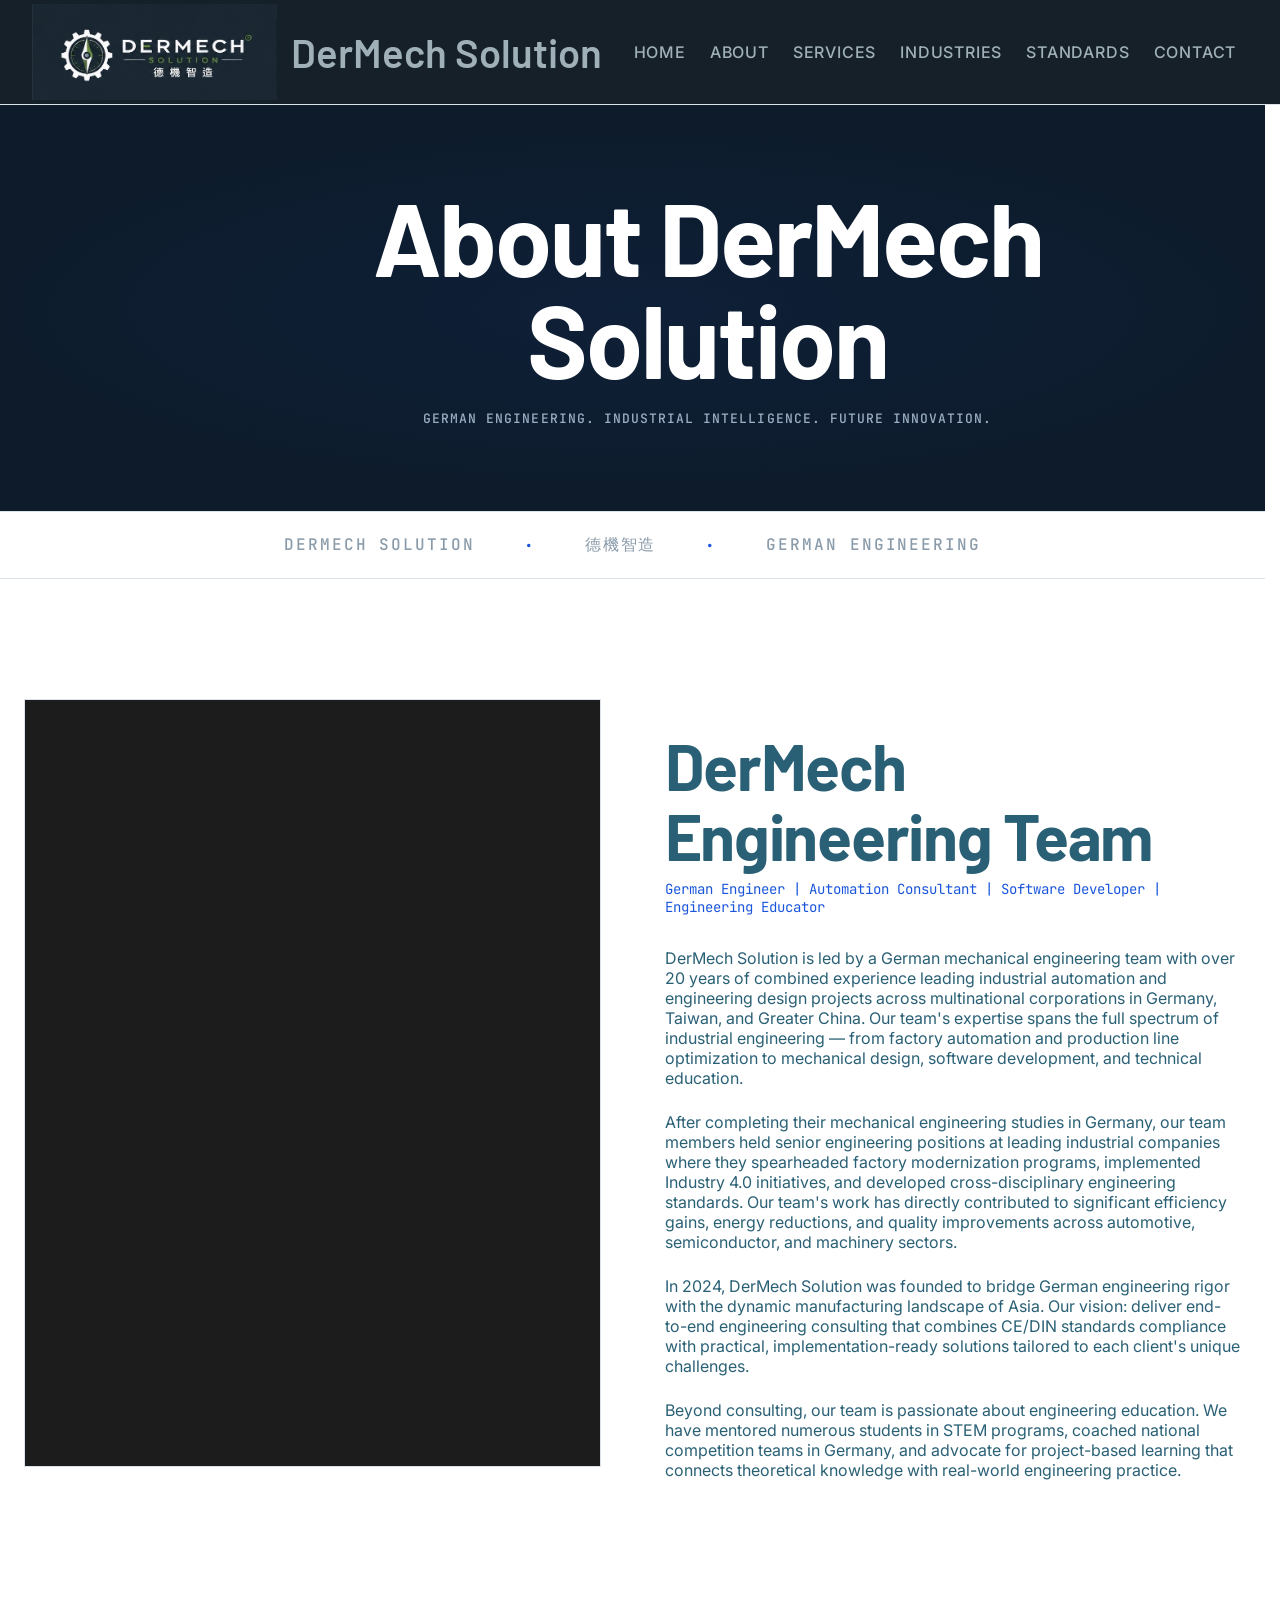
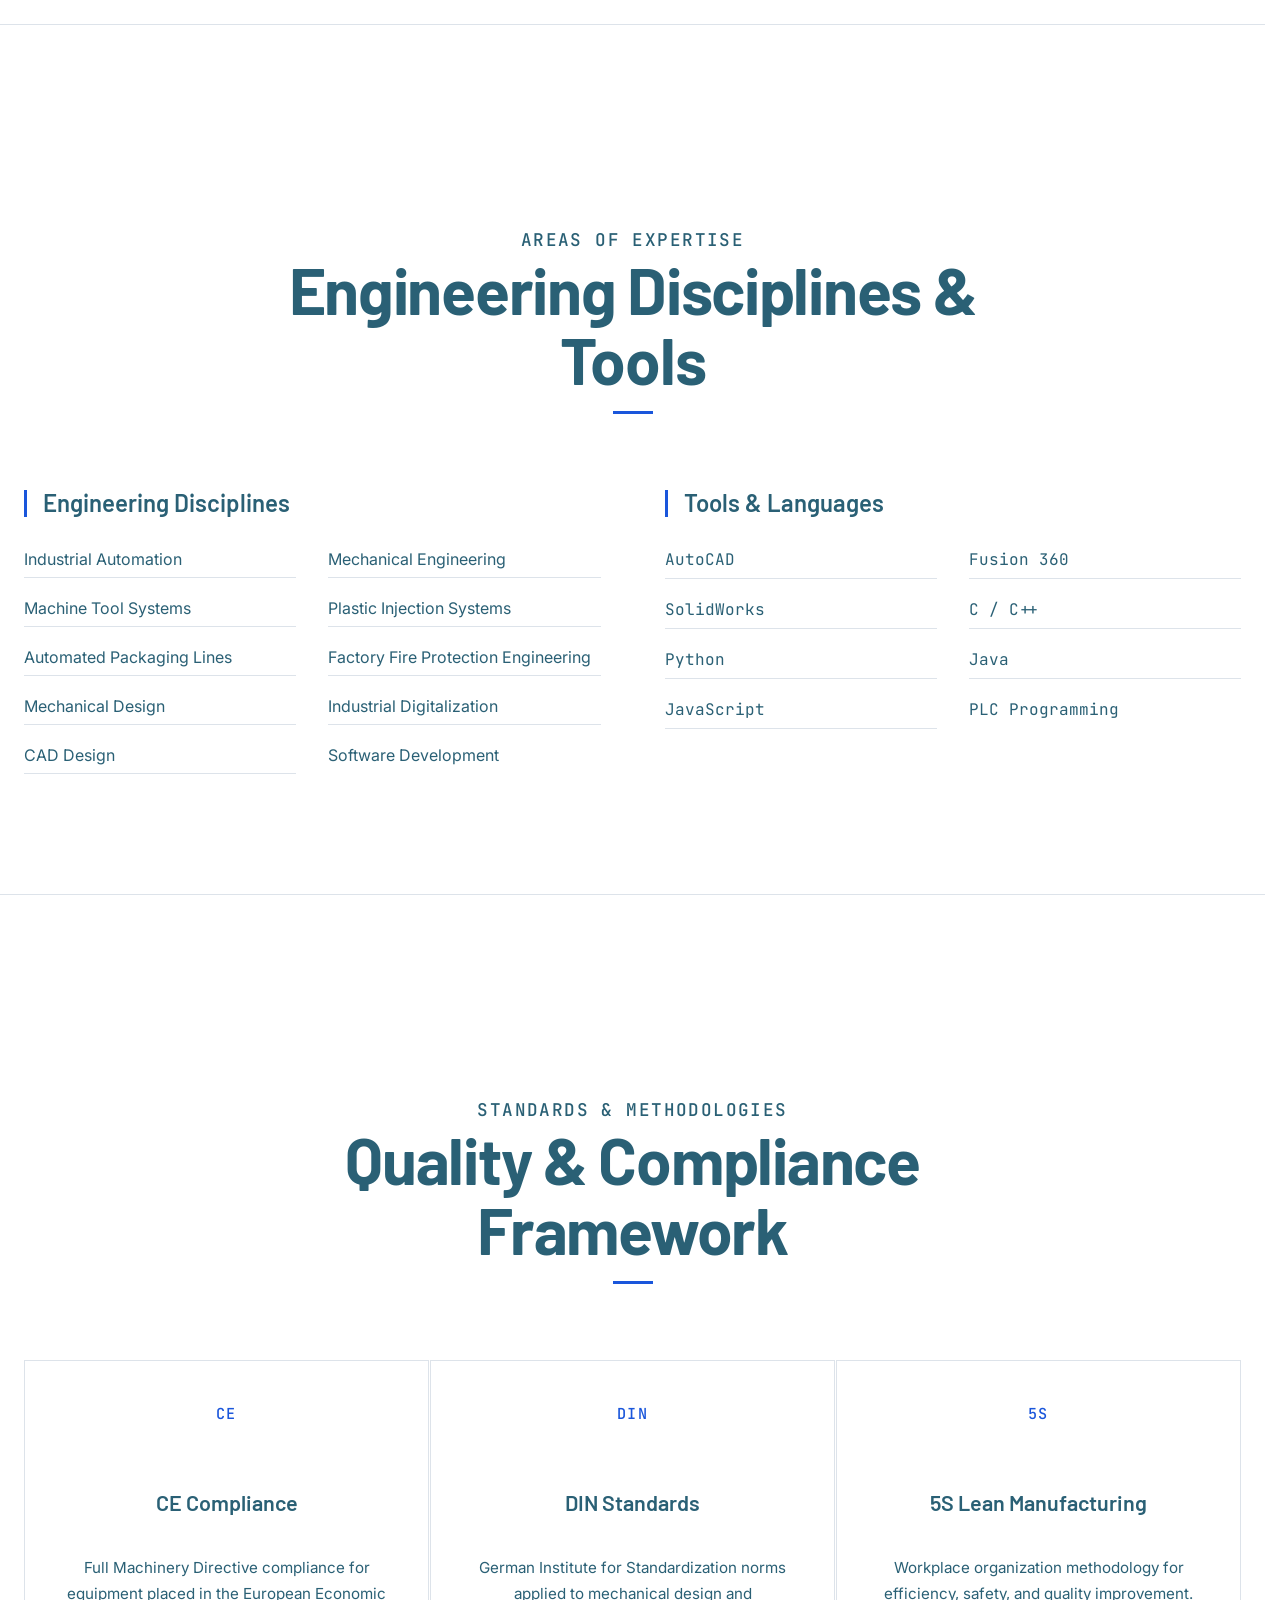
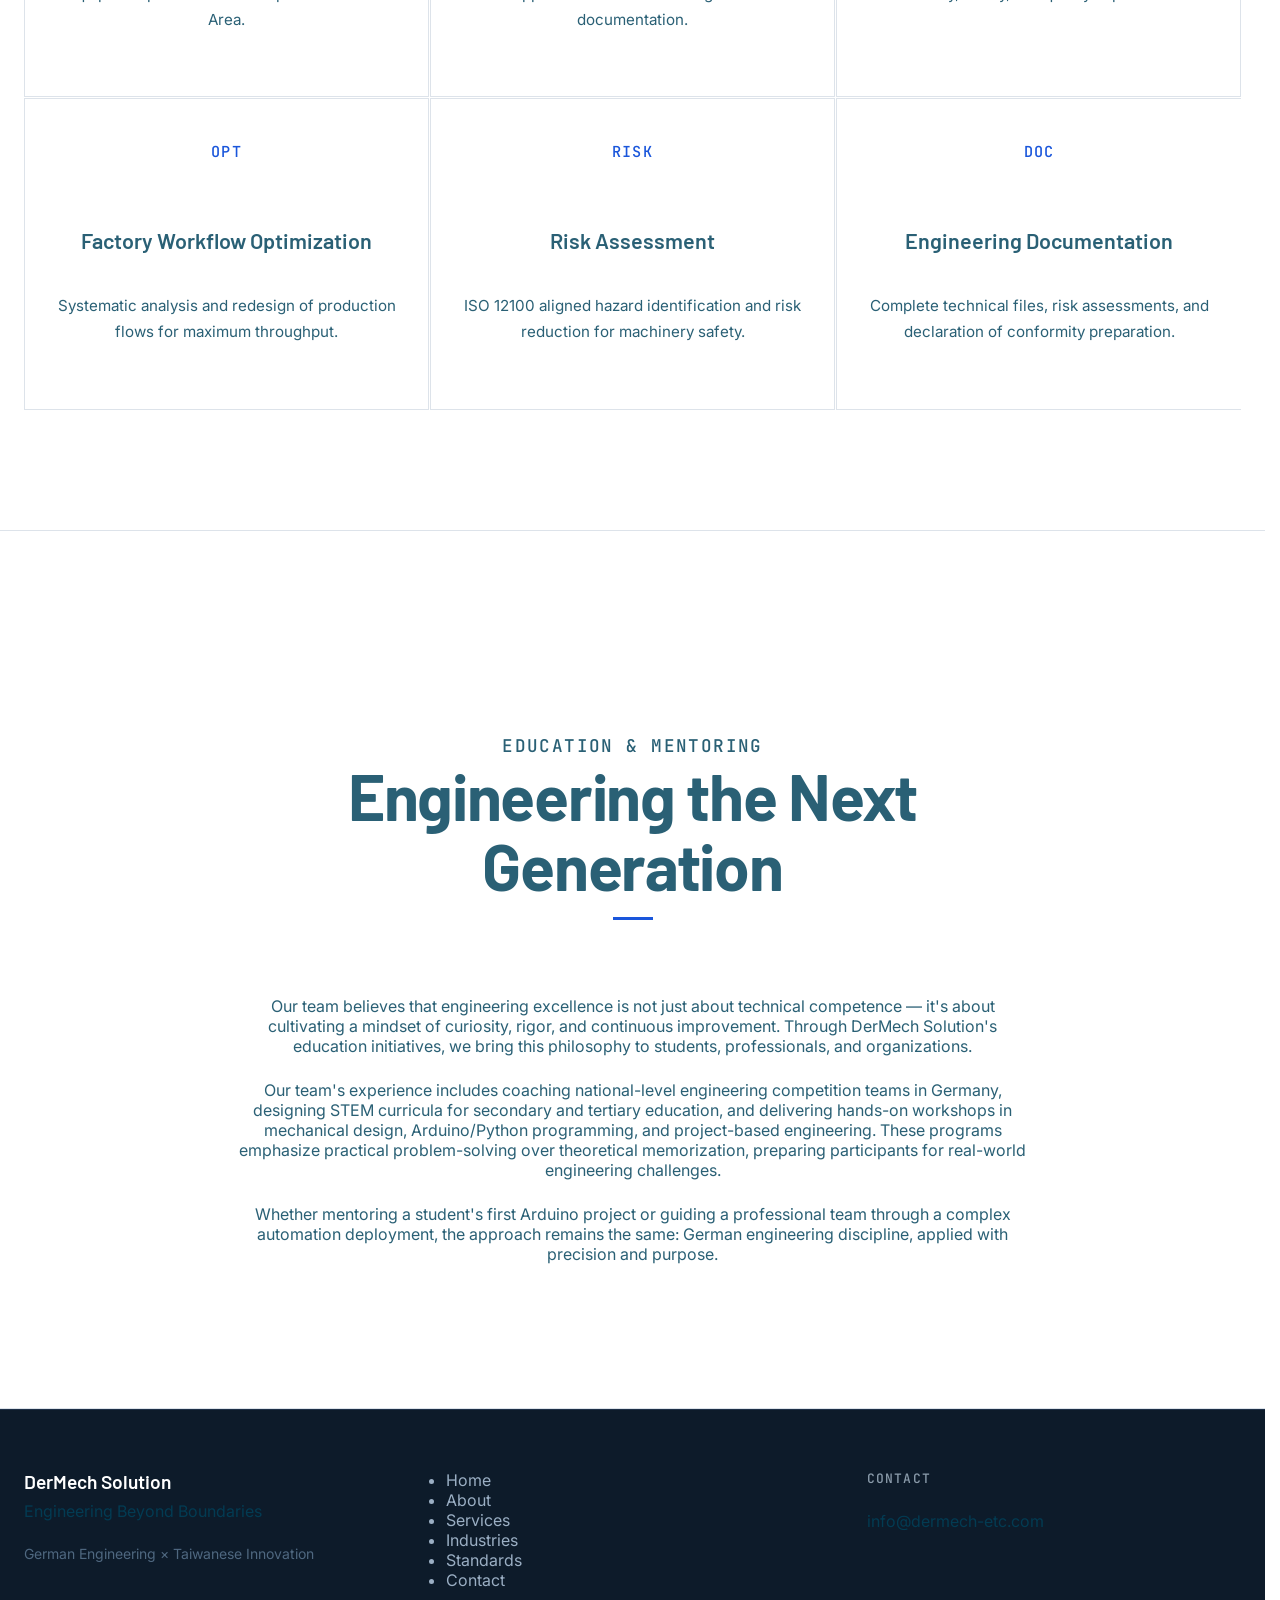
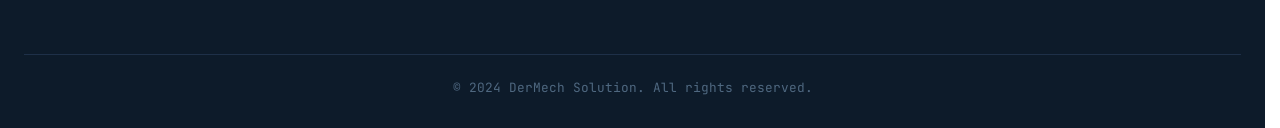
==== about.html @ 2ad34e47 "hamburger" ====
<!DOCTYPE html>
<html lang="en">
<head>
  <meta charset="UTF-8">
  <meta name="viewport" content="width=device-width, initial-scale=1.0">
  <meta name="description" data-en="About DerMech Solution - German Engineering Consulting Company led by an expert engineering team" data-zh="關於德機智造 - 由專業工程團隊領導的德國工程顧問公司">
  <title data-en="About DerMech Solution | Engineering Beyond Boundaries" data-zh="關於德機智造 | 超越邊界的工程力量">About DerMech Solution | Engineering Beyond Boundaries</title>
  
  <!-- Google Fonts -->
  <link rel="preconnect" href="https://fonts.googleapis.com">
  <link rel="preconnect" href="https://fonts.gstatic.com" crossorigin>
  <link href="https://fonts.googleapis.com/css2?family=Barlow:wght@300;400;600;700&family=Inter:wght@400;500;600&family=JetBrains+Mono:wght@400;500&display=swap" rel="stylesheet">
  
  <!-- CSS -->
  <link rel="stylesheet" href="assets/css/style.css?v=20260627">
</head>
<body>

  <!-- ============================================
       NAVIGATION
       ============================================ -->
  <nav class="navbar">
    <div class="nav-container">

      <a href="index.html" class="nav-brand">
        <img src="assets/img/0A824CF5-811C-43F0-B132-735D2DDA64D2.jpg" alt="DerMech Solution Logo" class="nav-logo">
        <span class="nav-brand-text" data-en="DerMech Solution" data-zh="德機智造">DerMech Solution</span>
      </a>

      <ul class="nav-links">
        <li><a href="index.html" data-en="Home" data-zh="首頁">Home</a></li>
        <li><a href="about.html" data-en="About" data-zh="關於我們">About</a></li>
        <li><a href="services.html" data-en="Services" data-zh="服務項目">Services</a></li>
        <li><a href="industries.html" data-en="Industries" data-zh="服務產業">Industries</a></li>
        <li><a href="standards.html" data-en="Standards" data-zh="工程標準">Standards</a></li>
        <li><a href="contact.html" data-en="Contact" data-zh="聯絡我們">Contact</a></li>
        <li class="nav-lang-mobile">
          <button id="langToggleMobile" class="btn-lang btn-lang-mobile">EN | 中</button>
        </li>
      </ul>

      <div class="nav-right">
        <button class="lang-toggle btn-lang btn-lang-desktop" id="langToggle">EN | 中</button>
        <button id="navHamburger" class="nav-hamburger" aria-label="Toggle navigation" aria-expanded="false">
          <span></span>
          <span></span>
          <span></span>
        </button>
      </div>

    </div>
  </nav>

  <!-- ============================================
       SECTION 1: PAGE HERO
       ============================================ -->
  <section class="hero hero-subpage section-dark">
    <div class="hero-bg">
      <img src="data:image/svg+xml,%3Csvg xmlns='http://www.w3.org/2000/svg' width='1920' height='1080' viewBox='0 0 1920 1080'%3E%3Crect fill='%230D0D0D' width='1920' height='1080'/%3E%3C/svg%3E" alt="Engineering office workspace" style="background: var(--color-surface-2);">
    </div>
    <div class="blueprint-grid"></div>
    <div class="hero-overlay"></div>
    <div class="hero-content reveal">
      <h1 data-en="About DerMech Solution" data-zh="關於德機智造">About DerMech Solution</h1>
      <p class="caption" style="margin-top: 1rem;" data-en="German Engineering. Industrial Intelligence. Future Innovation." data-zh="德國工程 × 工業智慧 × 未來創新">German Engineering. Industrial Intelligence. Future Innovation.</p>
    </div>
  </section>

  <!-- Brand Ticker -->
  <div class="brand-ticker section-offwhite">
    <div class="ticker-content">
      <span>DerMech Solution</span>
      <span class="ticker-separator">·</span>
      <span>德機智造</span>
      <span class="ticker-separator">·</span>
      <span>German Engineering</span>
    </div>
  </div>

  <!-- ============================================
       SECTION 2: FOUNDER PROFILE
       ============================================ -->
  <section class="section section-offwhite reveal">
    <div class="container">
      <div style="display: grid; grid-template-columns: 1fr 1fr; gap: 4rem; align-items: start;">
        <!-- Left: Portrait -->
        <div>
          <div style="aspect-ratio: 3/4; background: var(--color-surface-2); border: 1px solid var(--color-border); position: relative; overflow: hidden;">
            <img src="data:image/svg+xml,%3Csvg xmlns='http://www.w3.org/2000/svg' width='600' height='800' viewBox='0 0 600 800'%3E%3Crect fill='%231C1C1C' width='600' height='800'/%3E%3C/svg%3E" alt="DerMech Solution Engineering Team Lead" style="width: 100%; height: 100%; object-fit: cover; background: var(--color-surface-2);">
          </div>
        </div>
        
        <!-- Right: Profile Info -->
        <div style="padding-top: 2rem;">
          <h1 style="font-size: clamp(2.5rem, 5vw, 4rem); margin-bottom: 0.5rem;" data-en="DerMech Engineering Team" data-zh="德機智造工程團隊">DerMech Engineering Team</h1>
          <p style="color: var(--color-accent); font-family: var(--font-mono); font-size: 0.875rem; margin-bottom: 2rem;" data-en="German Engineer | Automation Consultant | Software Developer | Engineering Educator" data-zh="德國工程師 | 自動化顧問 | 軟體開發者 | 工程教育者">German Engineer | Automation Consultant | Software Developer | Engineering Educator</p>
          
          <p data-en="DerMech Solution is led by a German mechanical engineering team with over 20 years of combined experience leading industrial automation and engineering design projects across multinational corporations in Germany, Taiwan, and Greater China. Our team's expertise spans the full spectrum of industrial engineering — from factory automation and production line optimization to mechanical design, software development, and technical education." data-zh="德機智造由德國機械工程團隊領導，擁有超過 20 年的工業自動化與工程設計跨國專案經驗。我們的團隊專長橫跨工業工程全領域 — 從工廠自動化、生產線優化到機械設計、軟體開發與技術教育。">DerMech Solution is led by a German mechanical engineering team with over 20 years of combined experience leading industrial automation and engineering design projects across multinational corporations in Germany, Taiwan, and Greater China. Our team's expertise spans the full spectrum of industrial engineering — from factory automation and production line optimization to mechanical design, software development, and technical education.</p>
          
          <p data-en="After completing their mechanical engineering studies in Germany, our team members held senior engineering positions at leading industrial companies where they spearheaded factory modernization programs, implemented Industry 4.0 initiatives, and developed cross-disciplinary engineering standards. Our team's work has directly contributed to significant efficiency gains, energy reductions, and quality improvements across automotive, semiconductor, and machinery sectors." data-zh="完成德國機械工程學業後，我們的團隊成員在領先工業企業擔任資深工程師，主導工廠現代化計畫、推動工業 4.0 倡議、制定跨域工程標準。團隊的工作直接為汽車、半導體與機械等產業帶來顯著的效率提升、能耗降低與品質改善。">After completing their mechanical engineering studies in Germany, our team members held senior engineering positions at leading industrial companies where they spearheaded factory modernization programs, implemented Industry 4.0 initiatives, and developed cross-disciplinary engineering standards. Our team's work has directly contributed to significant efficiency gains, energy reductions, and quality improvements across automotive, semiconductor, and machinery sectors.</p>
          
          <p data-en="In 2024, DerMech Solution was founded to bridge German engineering rigor with the dynamic manufacturing landscape of Asia. Our vision: deliver end-to-end engineering consulting that combines CE/DIN standards compliance with practical, implementation-ready solutions tailored to each client's unique challenges." data-zh="2024 年，德機智造成立，致力於將德國工程嚴謹度與亞洲充滿活力的製造業相結合。我們的願景：提供結合 CE/DIN 標準合規與實務可落地解決方案的端到端工程顧問服務，專為每位客戶的獨特挑戰量身打造。">In 2024, DerMech Solution was founded to bridge German engineering rigor with the dynamic manufacturing landscape of Asia. Our vision: deliver end-to-end engineering consulting that combines CE/DIN standards compliance with practical, implementation-ready solutions tailored to each client's unique challenges.</p>
          
          <p data-en="Beyond consulting, our team is passionate about engineering education. We have mentored numerous students in STEM programs, coached national competition teams in Germany, and advocate for project-based learning that connects theoretical knowledge with real-world engineering practice." data-zh="除了顧問工作，我們的團隊熱衷於工程教育。我們指導過眾多 STEM 學生、在德國輔導國家級競賽隊伍，並倡導將理論知識與真實工程實務相結合的專題式學習。">Beyond consulting, our team is passionate about engineering education. We have mentored numerous students in STEM programs, coached national competition teams in Germany, and advocate for project-based learning that connects theoretical knowledge with real-world engineering practice.
          </p>
        </div>
      </div>
    </div>
  </section>

  <!-- ============================================
       SECTION 3: EXPERTISE GRID
       ============================================ -->
  <section class="section section-light reveal">
    <div class="container">
      <div class="section-header">
        <p class="caption" data-en="AREAS OF EXPERTISE" data-zh="專業領域">AREAS OF EXPERTISE</p>
        <h2 data-en="Engineering Disciplines & Tools" data-zh="工程學科與工具">Engineering Disciplines & Tools</h2>
      </div>
      <div style="display: grid; grid-template-columns: 1fr 1fr; gap: 4rem;">
        <!-- Engineering Disciplines -->
        <div>
          <h3 style="margin-bottom: 1.5rem; padding-left: 1rem; border-left: 3px solid var(--color-accent);" data-en="Engineering Disciplines" data-zh="工程學科">Engineering Disciplines</h3>
          <ul style="list-style: none; display: grid; grid-template-columns: repeat(2, 1fr); gap: 0.75rem 2rem;">
            <li style="padding: 0.5rem 0; border-bottom: 1px solid var(--color-border);" data-en="Industrial Automation" data-zh="工業自動化">Industrial Automation</li>
            <li style="padding: 0.5rem 0; border-bottom: 1px solid var(--color-border);" data-en="Mechanical Engineering" data-zh="機械工程">Mechanical Engineering</li>
            <li style="padding: 0.5rem 0; border-bottom: 1px solid var(--color-border);" data-en="Machine Tool Systems" data-zh="工具機系統">Machine Tool Systems</li>
            <li style="padding: 0.5rem 0; border-bottom: 1px solid var(--color-border);" data-en="Plastic Injection Systems" data-zh="塑膠射出系統">Plastic Injection Systems</li>
            <li style="padding: 0.5rem 0; border-bottom: 1px solid var(--color-border);" data-en="Automated Packaging Lines" data-zh="自動化包裝線">Automated Packaging Lines</li>
            <li style="padding: 0.5rem 0; border-bottom: 1px solid var(--color-border);" data-en="Factory Fire Protection Engineering" data-zh="工廠消防工程">Factory Fire Protection Engineering</li>
            <li style="padding: 0.5rem 0; border-bottom: 1px solid var(--color-border);" data-en="Mechanical Design" data-zh="機械設計">Mechanical Design</li>
            <li style="padding: 0.5rem 0; border-bottom: 1px solid var(--color-border);" data-en="Industrial Digitalization" data-zh="工業數位化">Industrial Digitalization</li>
            <li style="padding: 0.5rem 0; border-bottom: 1px solid var(--color-border);" data-en="CAD Design" data-zh="CAD 設計">CAD Design</li>
            <li style="padding: 0.5rem 0;" data-en="Software Development" data-zh="軟體開發">Software Development</li>
          </ul>
        </div>
        
        <!-- Tools & Languages -->
        <div>
          <h3 style="margin-bottom: 1.5rem; padding-left: 1rem; border-left: 3px solid var(--color-accent);" data-en="Tools & Languages" data-zh="工具與語言">Tools & Languages</h3>
          <ul style="list-style: none; display: grid; grid-template-columns: repeat(2, 1fr); gap: 0.75rem 2rem;">
            <li style="padding: 0.5rem 0; border-bottom: 1px solid var(--color-border); font-family: var(--font-mono);" data-en="AutoCAD" data-zh="AutoCAD">AutoCAD</li>
            <li style="padding: 0.5rem 0; border-bottom: 1px solid var(--color-border); font-family: var(--font-mono);" data-en="Fusion 360" data-zh="Fusion 360">Fusion 360</li>
            <li style="padding: 0.5rem 0; border-bottom: 1px solid var(--color-border); font-family: var(--font-mono);" data-en="SolidWorks" data-zh="SolidWorks">SolidWorks</li>
            <li style="padding: 0.5rem 0; border-bottom: 1px solid var(--color-border); font-family: var(--font-mono);" data-en="C / C++" data-zh="C / C++">C / C++</li>
            <li style="padding: 0.5rem 0; border-bottom: 1px solid var(--color-border); font-family: var(--font-mono);" data-en="Python" data-zh="Python">Python</li>
            <li style="padding: 0.5rem 0; border-bottom: 1px solid var(--color-border); font-family: var(--font-mono);" data-en="Java" data-zh="Java">Java</li>
            <li style="padding: 0.5rem 0; border-bottom: 1px solid var(--color-border); font-family: var(--font-mono);" data-en="JavaScript" data-zh="JavaScript">JavaScript</li>
            <li style="padding: 0.5rem 0; font-family: var(--font-mono);" data-en="PLC Programming" data-zh="PLC 程式設計">PLC Programming</li>
          </ul>
        </div>
      </div>
    </div>
  </section>

  <!-- ============================================
       SECTION 4: STANDARDS & CERTIFICATIONS
       ============================================ -->
  <section class="section section-light reveal">
    <div class="container">
      <div class="section-header">
        <p class="caption" data-en="STANDARDS & METHODOLOGIES" data-zh="標準與方法論">STANDARDS & METHODOLOGIES</p>
        <h2 data-en="Quality & Compliance Framework" data-zh="品質與合規框架">Quality & Compliance Framework</h2>
      </div>
      <div style="display: grid; grid-template-columns: repeat(3, 1fr); gap: 1px; background: var(--color-border-dark); border: 1px solid var(--color-border-dark);">
        <div class="card" style="padding: 2.5rem 2rem; text-align: center;">
          <p class="caption mono" style="color: var(--color-accent);" data-en="CE" data-zh="CE">CE</p>
          <h3 style="margin: 1rem 0;" data-en="CE Compliance" data-zh="CE 合規">CE Compliance</h3>
          <p data-en="Full Machinery Directive compliance for equipment placed in the European Economic Area." data-zh="針對進入歐洲經濟區設備的機械指令全面合規。">Full Machinery Directive compliance for equipment placed in the European Economic Area.</p>
        </div>
        <div class="card" style="padding: 2.5rem 2rem; text-align: center;">
          <p class="caption mono" style="color: var(--color-accent);" data-en="DIN" data-zh="DIN">DIN</p>
          <h3 style="margin: 1rem 0;" data-en="DIN Standards" data-zh="DIN 標準">DIN Standards</h3>
          <p data-en="German Institute for Standardization norms applied to mechanical design and documentation." data-zh="應用於機械設計與文件的德國標準化學會規範。">German Institute for Standardization norms applied to mechanical design and documentation.</p>
        </div>
        <div class="card" style="padding: 2.5rem 2rem; text-align: center;">
          <p class="caption mono" style="color: var(--color-accent);" data-en="5S" data-zh="5S">5S</p>
          <h3 style="margin: 1rem 0;" data-en="5S Lean Manufacturing" data-zh="5S 精益生產">5S Lean Manufacturing</h3>
          <p data-en="Workplace organization methodology for efficiency, safety, and quality improvement." data-zh="提升效率、安全與品質的工作場所組織方法論。">Workplace organization methodology for efficiency, safety, and quality improvement.</p>
        </div>
        <div class="card" style="padding: 2.5rem 2rem; text-align: center;">
          <p class="caption mono" style="color: var(--color-accent);" data-en="OPT" data-zh="優化">OPT</p>
          <h3 style="margin: 1rem 0;" data-en="Factory Workflow Optimization" data-zh="工廠流程優化">Factory Workflow Optimization</h3>
          <p data-en="Systematic analysis and redesign of production flows for maximum throughput." data-zh="系統性分析與重新設計生產流程以達最大產能。">Systematic analysis and redesign of production flows for maximum throughput.</p>
        </div>
        <div class="card" style="padding: 2.5rem 2rem; text-align: center;">
          <p class="caption mono" style="color: var(--color-accent);" data-en="RISK" data-zh="風險">RISK</p>
          <h3 style="margin: 1rem 0;" data-en="Risk Assessment" data-zh="風險評估">Risk Assessment</h3>
          <p data-en="ISO 12100 aligned hazard identification and risk reduction for machinery safety." data-zh="符合 ISO 12100 的機械安全危害識別與風險降低。">ISO 12100 aligned hazard identification and risk reduction for machinery safety.</p>
        </div>
        <div class="card" style="padding: 2.5rem 2rem; text-align: center;">
          <p class="caption mono" style="color: var(--color-accent);" data-en="DOC" data-zh="文件">DOC</p>
          <h3 style="margin: 1rem 0;" data-en="Engineering Documentation" data-zh="工程文件">Engineering Documentation</h3>
          <p data-en="Complete technical files, risk assessments, and declaration of conformity preparation." data-zh="完整技術檔案、風險評估與符合性聲明編製。">Complete technical files, risk assessments, and declaration of conformity preparation.</p>
        </div>
      </div>
    </div>
  </section>

  <!-- ============================================
       SECTION 5: EDUCATION & MENTORING
       ============================================ -->
  <section class="section section-offwhite reveal">
    <div class="container">
      <div class="section-header">
        <p class="caption" data-en="EDUCATION & MENTORING" data-zh="教育與指導">EDUCATION & MENTORING</p>
        <h2 data-en="Engineering the Next Generation" data-zh="培育下一代工程師">Engineering the Next Generation</h2>
      </div>
      <div style="max-width: 800px; margin: 0 auto; text-align: center;">
        <p data-en="Our team believes that engineering excellence is not just about technical competence — it's about cultivating a mindset of curiosity, rigor, and continuous improvement. Through DerMech Solution's education initiatives, we bring this philosophy to students, professionals, and organizations." data-zh="我們的團隊認為工程卓越不僅是技術能力 — 更是培養好奇心、嚴謹度與持續改善的思維。透過德機智造的教育倡議，我們將這份理念帶給學生、專業人士與組織。">Our team believes that engineering excellence is not just about technical competence — it's about cultivating a mindset of curiosity, rigor, and continuous improvement. Through DerMech Solution's education initiatives, we bring this philosophy to students, professionals, and organizations.</p>
        <p style="margin-top: 1.5rem;" data-en="Our team's experience includes coaching national-level engineering competition teams in Germany, designing STEM curricula for secondary and tertiary education, and delivering hands-on workshops in mechanical design, Arduino/Python programming, and project-based engineering. These programs emphasize practical problem-solving over theoretical memorization, preparing participants for real-world engineering challenges." data-zh="團隊的經驗包括在德國輔導國家級工程競賽隊伍、為中高等教育設計 STEM 課程、舉辦機械設計、Arduino/Python 程式設計與專題式工程的實作工作坊。這些課程強調實務解決問題而非死記硬背，讓參與者為真實工程挑戰做好準備。">Our team's experience includes coaching national-level engineering competition teams in Germany, designing STEM curricula for secondary and tertiary education, and delivering hands-on workshops in mechanical design, Arduino/Python programming, and project-based engineering. These programs emphasize practical problem-solving over theoretical memorization, preparing participants for real-world engineering challenges.</p>
        <p style="margin-top: 1.5rem;" data-en="Whether mentoring a student's first Arduino project or guiding a professional team through a complex automation deployment, the approach remains the same: German engineering discipline, applied with precision and purpose." data-zh="無論是指導學生的第一個 Arduino 專案，還是帶領專業團隊執行複雜的自動化部署，方法始終一致：以精準與目的應用德國工程紀律。">Whether mentoring a student's first Arduino project or guiding a professional team through a complex automation deployment, the approach remains the same: German engineering discipline, applied with precision and purpose.</p>
      </div>
    </div>
  </section>

  <!-- ============================================
       FOOTER
       ============================================ -->
  <footer>
    <div class="container">
      <div class="footer-grid">
        <div>
          <p class="footer-brand" data-en="DerMech Solution" data-zh="德機智造">DerMech Solution</p>
          <p data-en="Engineering Beyond Boundaries" data-zh="超越邊界的工程力量">Engineering Beyond Boundaries</p>
          <p class="footer-tagline" data-en="German Engineering × Taiwanese Innovation" data-zh="德國工程 × 台灣創新">German Engineering × Taiwanese Innovation</p>
        </div>
        <nav>
          <ul class="footer-links">
            <li><a href="index.html" data-en="Home" data-zh="首頁">Home</a></li>
            <li><a href="about.html" data-en="About" data-zh="關於">About</a></li>
            <li><a href="services.html" data-en="Services" data-zh="服務">Services</a></li>
            <li><a href="industries.html" data-en="Industries" data-zh="產業">Industries</a></li>
            <li><a href="standards.html" data-en="Standards" data-zh="標準">Standards</a></li>
            <li><a href="contact.html" data-en="Contact" data-zh="聯繫">Contact</a></li>
          </ul>
        </nav>
        <div>
          <p class="caption" data-en="CONTACT" data-zh="聯繫方式">CONTACT</p>
          <p style="margin-top: 0.5rem;">info@dermech-etc.com</p>
        </div>
      </div>
      <div class="copyright" data-en="© 2024 DerMech Solution. All rights reserved." data-zh="© 2024 德機智造 版權所有">© 2024 DerMech Solution. All rights reserved.</div>
    </div>
  </footer>

  <!-- JS -->
  <script src="assets/js/main.js"></script>
</body>
</html>
---- assets/css/style.css ----
/* === RESET & BASE === */
* {
  margin: 0;
  padding: 0;
  box-sizing: border-box;
  border-radius: 0 !important; /* STRICT RULE: No rounded corners anywhere */
}

html {
  scroll-behavior: smooth;
  font-size: 16px;
  scrollbar-gutter: stable;  /* NEU — verhindert den Versatz */
}

body {
  margin: 0;
  padding-top: 6em;
  font-family: var(--font-body);
  color: var(--color-text-third);
  background-color: var(--color-bg);
  -webkit-font-smoothing: antialiased;
  overflow-y: scroll;  /* NEU — Scrollbar immer reservieren */
}

img {
  max-width: 100%;
  height: auto;
  display: block;
}

/* === CSS VARIABLES === */
:root {
  /* Navigation — stays dark */
  --nav-bg: #0F1923;
  --nav-border: #1E3048;
  --nav-text: #9BAFC4;
  --nav-text-active: #FFFFFF;

  /* Page backgrounds — all light */
  --color-bg:        #FFFFFF;
  --color-bg-alt:    #F5F7FA;
  --color-bg-accent: #EEF2F7;

  /* Text on light backgrounds */
  --color-text-primary:   #bbcdd4d6;
  --color-text-secondary: #bbcdd4d6;
  --color-text-third:     #01425bd6;
  --color-text-muted:     #8A9BAA;

  /* Accent */
  --color-accent:       #1A56DB;
  --color-accent-hover: #1343B8;
  --color-accent-tint:  #EEF3FC;

  /* Borders on light bg */
  --color-border: #DDE3EA;
  --color-border-strong: #B8C4CE;

  /* Hero overlay — dark only behind text, not full section */
  --hero-overlay: rgba(10, 18, 28, 0.72);

  /* Fonts */
  --font-display: 'Barlow', sans-serif;
  --font-body:    'Inter', sans-serif;
  --font-mono:    'JetBrains Mono', monospace;

  /* Layout */
  --max-width: 1280px;
  --section-padding: 120px 0;
  --gutter: 24px;
}

/* === TYPOGRAPHY === */
h1, h2, h3, h4, .display-text {
  font-family: var(--font-display);
  font-weight: 700;
  line-height: 1.1;
  text-transform: none;
}

h1 {
  font-size: clamp(3rem, 6vw, 6rem);
  letter-spacing: -0.02em;
}

h2 {
  font-size: clamp(2rem, 3.5vw, 3.5rem);
  font-weight: 600;
  margin-bottom: 2rem;
}

h3 {
  font-size: 1.5rem;
  font-weight: 600;
}

.caption {
  font-family: var(--font-mono);
  font-size: 0.8125rem;
  font-weight: 500;
  letter-spacing: 0.08em;
  text-transform: uppercase;
  color: var(--color-text-muted);
}

.mono {
  font-family: var(--font-mono);
}

p {
  color: var(--color-text-third);
  margin-bottom: 1.5rem;
}

/* === LAYOUT UTILITIES === */
.container {
  max-width: var(--max-width);
  margin: 0 auto;
  padding: 0 var(--gutter);
}

.section {
  padding: var(--section-padding);
}

.text-center { text-align: center; }
.flex { display: flex; }
.grid { display: grid; }

/* === NAVIGATION === */

.navbar {
  position: fixed;
  top: 0;
  left: 0;
  right: 0;
  z-index: 1000;
  min-height: 96px;
  padding: 0.25em 0;
  background: rgba(15, 25, 35, 0.97);
  backdrop-filter: blur(12px);
  border-bottom: 1px solid var(--color-border);
  box-sizing: border-box;
  width: 100%;
  overflow: visible;
}

.nav-container {
  max-width: 1280px;
  margin: 0 auto;
  padding: 0 2rem;
  height: 100%;
  display: flex;
  flex-direction: row;
  align-items: center;
  justify-content: space-between;
  gap: 2rem;
  box-sizing: border-box;
  width: 100%;
}

.nav-brand {
  display: flex;
  flex-direction: row;
  align-items: center;
  gap: 14px;
  text-decoration: none;
  flex-shrink: 0;
}

.nav-logo {
  height: 96px;
  width: auto;
  display: block;
  object-fit: contain;
}

.nav-brand-text {
  font-family: var(--font-display);
  font-size: 2.5rem;
  font-weight: 600;
  color: var(--color-text-primary);
  white-space: nowrap;
  text-align: center;
}

.nav-links {
  display: flex;
  flex-direction: row;
  align-items: center;
  gap: 1.5rem;
  list-style: none;
  margin: 0;
  padding: 0;
  flex: 1;
  justify-content: center;
}

.nav-links li {
  display: block;
  margin: 0;
  padding: 0;
}

.nav-links a {
  font-family: var(--font-body);
  font-size: 1.0rem;
  font-weight: 500;
  color: var(--color-text-secondary);
  text-decoration: none;
  letter-spacing: 0.05em;
  text-transform: uppercase;
  text-align: center;
  white-space: nowrap;
  transition: color 0.2s ease;
  padding: 0.25rem 0;
  border-bottom: 2px solid transparent;
}

.nav-links a:hover,
.nav-links a.active {
  color: var(--color-text-primary);
  border-bottom-color: var(--color-accent);
}

.nav-right {
  display: flex;
  flex-direction: row;
  align-items: center;
  gap: 1rem;
  flex-shrink: 0;
}

.lang-toggle {
  background: rgb(10, 74, 10);
  border: 1px solid var(--color-border);
  color: var(--color-text-secondary);
  font-family: var(--font-body);
  font-size: 1.0rem;
  font-weight: 500;
  letter-spacing: 0.05em;
  padding: 0.4rem 0.75rem;
  cursor: pointer;
  transition: border-color 0.2s ease, color 0.2s ease;
}

.lang-toggle:hover {
  border-color: var(--color-accent);
  color: var(--color-text-primary);
}

/* Hamburger standardmäßig verstecken auf Desktop */
.nav-hamburger {
  display: none;
  flex-direction: column;
  justify-content: space-between;
  width: 28px;
  height: 20px;
  background: none;
  border: none;
  cursor: pointer;
  padding: 0;
  z-index: 1001;
}

.nav-hamburger span {
  display: block;
  width: 100%;
  height: 2px;
  background-color: #FFFFFF;
  border-radius: 2px;
  transition: all 0.3s ease;
}

/* Hamburger nur auf Mobile/Tablet anzeigen */
@media (max-width: 1024px) {
  .nav-hamburger {
    display: flex !important;
    flex-direction: column;
    justify-content: space-between;
    width: 28px;
    height: 20px;
    background: none;
    border: none;
    cursor: pointer;
    padding: 0;
    flex-shrink: 0;
  }
  .nav-hamburger span {
    display: block;
    width: 100%;
    height: 2px;
    background-color: #FFFFFF;
    border-radius: 2px;
  }
  .nav-links {
    display: none;
    position: fixed;
    top: 0;
    left: 0;
    right: 0;
    bottom: 0;
    background: #0F1923;
    flex-direction: column;
    justify-content: center;
    align-items: center;
    gap: 2rem;
    z-index: 999;
    padding-top: 80px;
  }
  .nav-links.open {
    display: flex;
  }
  .nav-container {
    padding: 0 1.25rem;
  }
}

/* Mobile */
@media (max-width: 768px) {
  .nav-links {
    display: none;
    position: fixed;
    top: 6.5em;
    left: 0;
    right: 0;
    bottom: 0;
    background: var(--color-bg);
    flex-direction: column;
    justify-content: center;
    align-items: center;
    gap: 2.5rem;
    z-index: 999;
  }

  .nav-links.open {
    display: flex;
  }

  .nav-links a {
    font-size: 1.25rem;
  }

  .nav-brand-text {
    font-size: 0.95rem;
  }
}

/* === HERO SECTIONS === */
.hero {
  position: relative;
  min-height: 45vh;
  display: flex;
  align-items: center;
  justify-content: center;
  text-align: center;
  background-color: #0D1B2A;
  overflow: hidden;
  padding: 100px 2rem 80px;
}

/* Subtle blue-tinted gradient overlay */
.hero::before {
  content: '';
  position: absolute;
  inset: 0;
  background: radial-gradient(
    ellipse 80% 70% at 50% 50%,
    rgba(26, 86, 219, 0.08) 0%,
    transparent 70%
  );
  z-index: 0;
  pointer-events: none;
}

.hero > *,
.hero-content {
  position: relative;
  z-index: 1;
  max-width: 860px;
  margin: 0 auto;
}

/* Hero typography */
.hero h1,
.hero .hero-title {
  font-family: var(--font-display);
  font-size: clamp(3.5rem, 8vw, 6.5rem);
  font-weight: 700;
  color: #FFFFFF;
  line-height: 1.0;
  letter-spacing: -0.02em;
  margin-bottom: 1.25rem;
}

.hero .hero-tagline,
.hero .hero-subtitle {
  font-family: var(--font-mono);
  font-size: 0.8rem;
  letter-spacing: 0.14em;
  color: var(--color-accent);
  text-transform: uppercase;
  margin-bottom: 1.25rem;
}

.hero .hero-description,
.hero > p {
  font-size: 1.1rem;
  color: #bbc0c6;
  line-height: 1.75;
  max-width: 580px;
  margin: 0 auto 2.5rem;
}

.hero-buttons {
  display: flex;
  gap: 1rem;
  justify-content: center;
  flex-wrap: wrap;
}

/* Legacy hero-bg and hero-overlay for backward compatibility */
.hero-bg {
  position: absolute;
  top: 0;
  left: 0;
  width: 100%;
  height: 100%;
  z-index: -1;
}

.hero-bg img {
  width: 100%;
  height: 100%;
  object-fit: cover;
  filter: brightness(0.4);
}

.hero-overlay {
  position: absolute;
  top: 0;
  left: 0;
  width: 100%;
  height: 100%;
  background: linear-gradient(to bottom, rgba(13,13,13,0.4), rgba(13,13,13,0.9));
  z-index: -1;
}

.hero-content {
  max-width: 900px;
  padding: 0 var(--gutter);
}

/* Sub-page heroes — shorter than homepage */
.hero-subpage {
  min-height: 45vh !important;
  padding: 80px 2rem 60px;
}

.btn {
  padding: 1rem 2rem;
  font-family: var(--font-body);
  font-weight: 600;
  text-transform: uppercase;
  font-size: 0.875rem;
  cursor: pointer;
  transition: all 0.2s ease;
  text-decoration: none;
  display: inline-block;
}

.btn-primary {
  background: var(--color-accent);
  color: #FFFFFF;
  border: 2px solid var(--color-accent);
  padding: 0.875rem 2rem;
  font-family: var(--font-body);
  font-size: 0.875rem;
  font-weight: 600;
  letter-spacing: 0.06em;
  text-transform: uppercase;
  cursor: pointer;
  text-decoration: none;
  display: inline-block;
  transition: background 0.2s ease, border-color 0.2s ease;
}

.btn-primary:hover {
  background: var(--color-accent-hover);
  border-color: var(--color-accent-hover);
}

/* Secondary CTA — outline only */
.btn-secondary {
  background: transparent;
  color: var(--color-text-on-dark-primary);
  border: 2px solid var(--color-text-on-dark-primary);
  padding: 0.875rem 2rem;
  font-family: var(--font-body);
  font-size: 0.875rem;
  font-weight: 600;
  letter-spacing: 0.06em;
  text-transform: uppercase;
  cursor: pointer;
  text-decoration: none;
  display: inline-block;
  transition: background 0.2s ease, color 0.2s ease;
}

.btn-secondary:hover {
  background: rgba(255,255,255,0.08);
}

.btn-outline {
  background: transparent;
  color: var(--color-white);
  border: 1px solid var(--color-border);
}

.btn-outline:hover {
  border-color: var(--color-accent);
}

/* Secondary on light background */
.section-light .btn-secondary,
.section-offwhite .btn-secondary {
  color: var(--color-text-on-light-primary);
  border-color: var(--color-text-on-light-primary);
}

/* === SECTION COMPONENTS === */
.divider {
  height: 1px;
  background: var(--color-border);
  width: 100%;
  margin: 0;
}

.divider-text {
  display: flex;
  justify-content: center;
  align-items: center;
  gap: 2rem;
  padding: 1rem 0;
  font-family: var(--font-mono);
  font-size: 0.75rem;
  color: var(--color-text-muted);
  text-transform: uppercase;
  border-top: 1px solid var(--color-border);
  border-bottom: 1px solid var(--color-border);
}

/* === CARDS === */
.card-grid {
  display: grid;
  grid-template-columns: repeat(auto-fit, minmax(300px, 1fr));
  gap: 0; /* Shared borders */
  border: 1px solid var(--color-border-light);
}

.card {
  padding: 3rem 2rem;
  background: var(--color-light-1);
  border-right: 1px solid var(--color-border-light);
  border-bottom: 1px solid var(--color-border-light);
  transition: border-color 0.2s ease, box-shadow 0.2s ease;
  display: flex;
  flex-direction: column;
  gap: 1.5rem;
}

.card:last-child {
  border-right: none;
}

.card:hover {
  border-color: var(--color-accent);
  box-shadow: 0 4px 24px rgba(26, 86, 219, 0.08);
}

.card h3,
.service-card h3,
.feature-card h3 {
  color: var(--color-text-on-light-primary);
}

.card p,
.service-card p,
.feature-card p {
  color: var(--color-text-on-light-secondary);
}

.card-icon {
  width: 48px;
  height: 48px;
  fill: var(--color-accent);
}

/* === WORKFLOW TIMELINE === */
.workflow {
  display: flex;
  justify-content: space-between;
  position: relative;
  gap: 1rem;
  margin-top: 4rem;
}

.workflow-step {
  flex: 1;
  text-align: center;
  position: relative;
}

.workflow-step .step-num {
  font-family: var(--font-mono);
  color: var(--color-accent);
  font-size: 1.25rem;
  font-weight: 700;
  margin-bottom: 0.5rem;
}

.workflow-step .step-label {
  font-size: 0.875rem;
  font-weight: 600;
}

.brand-ticker,
.ticker-section {
  background-color: #FFFFFF;
  border-top: 1px solid var(--color-border);
  border-bottom: 1px solid var(--color-border);
  padding: 20px 0;
  overflow: hidden;
  white-space: nowrap;
  display: flex;              /* NEU */
  justify-content: center;   /* NEU */
  align-items: center;       /* NEU */
}

.ticker-content,
.brand-ticker-text {
  font-family: var(--font-mono);
  font-size: 1rem;
  font-weight: 500;
  letter-spacing: 0.12em;
  text-transform: uppercase;
  color: var(--color-text-muted);
  display: flex;              /* GEÄNDERT: war inline-flex */
  gap: 3rem;
  align-items: center;
  justify-content: center;   /* NEU */
}

.ticker-separator {
  color: var(--color-accent);
  font-size: 1.2rem;
}

/* === STATS BAR === */
.stats-bar,
.stats-section {
  background-color: #FFFFFF;
  border-bottom: 1px solid var(--color-border);
  padding: 60px 0;
}

.stat-item {
  text-align: center;
  padding: 0 2rem;
  border-right: 1px solid var(--color-border);
}

.stat-item:last-child {
  border-right: none;
}

.stat-number {
  font-family: var(--font-mono);
  font-size: clamp(2.5rem, 5vw, 3.5rem);
  font-weight: 700;
  color: var(--color-accent);
  display: block;
  line-height: 1;
  margin-bottom: 0.5rem;
}

.stat-label {
  font-family: var(--font-body);
  font-size: 0.8125rem;
  font-weight: 500;
  letter-spacing: 0.08em;
  text-transform: uppercase;
  color: var(--color-text-muted);
}

/* === CONTACT FORM === */
.contact-layout {
  display: grid;
  grid-template-columns: 1fr 1fr;
  gap: 4rem;
}

.form-group {
  margin-bottom: 1.5rem;
}

.form-group label {
  color: var(--color-text-on-light-primary);
  font-size: 0.875rem;
  font-weight: 500;
  display: block;
  margin-bottom: 0.5rem;
}

.form-group input,
.form-group select,
.form-group textarea {
  width: 100%;
  background: var(--color-light-1);
  border: 1px solid var(--color-border-light);
  color: var(--color-text-on-light-primary);
  padding: 0.875rem 1rem;
  font-family: var(--font-body);
  font-size: 1rem;
  border-radius: 0;
  outline: none;
  transition: border-color 0.2s ease;
}

.form-group input:focus,
.form-group select:focus,
.form-group textarea:focus {
  border-color: var(--color-accent);
}

.form-group input::placeholder,
.form-group textarea::placeholder {
  color: var(--color-text-on-light-muted);
}

/* === FOOTER === */
footer {
  background-color: #0D1B2A;
  border-top: 1px solid #1E3048;
  padding: 60px 0 32px;
  color: #9BAFC4;
}

.footer-grid {
  display: grid;
  grid-template-columns: repeat(auto-fit, minmax(250px, 1fr));
  gap: 3rem;
  margin-bottom: 4rem;
}

.footer-brand {
  font-family: var(--font-display);
  font-size: 1.2rem;
  font-weight: 600;
  color: #FFFFFF;
  margin-bottom: 0.5rem;
}

.footer-tagline {
  font-size: 0.875rem;
  color: #4F6880;
}

footer a {
  color: #9BAFC4;
  text-decoration: none;
  transition: color 0.2s ease;
}

footer a:hover {
  color: var(--color-accent);
}

footer .footer-copy,
.copyright {
  font-size: 0.8rem;
  color: #4F6880;
  border-top: 1px solid #1E3048;
  padding-top: 1.5rem;
  margin-top: 2rem;
  text-align: center;
  font-family: var(--font-mono);
}

/* === ANIMATIONS === */
.reveal {
  opacity: 0;
  transform: translateY(30px);
  transition: all 0.8s cubic-bezier(0.16, 1, 0.3, 1);
}

.reveal.visible {
  opacity: 1;
  transform: translateY(0);
}


/* === SECTION COLOR SYSTEM === */
/* Light sections — pure white */
.section-light {
  background-color: #FFFFFF;
  color: var(--color-text-third);
  border-bottom: 1px solid var(--color-border);
}

.section-light h1,
.section-light h2,
.section-light h3,
.section-light h4 {
  color: var(--color-text-third);
}

.section-light p,
.section-light li {
  color: var(--color-text-third);
}

.section-light .eyebrow,
.section-light .section-label {
  color: var(--color-accent);
}

/* Off-white sections — very light gray */
.section-offwhite {
  background-color: #FFFFFF;
  color: var(--color-text-third);
  border-bottom: 1px solid var(--color-border);
}

.section-offwhite h1,
.section-offwhite h2,
.section-offwhite h3,
.section-offwhite h4 {
  color: var(--color-text-third);
}

.section-offwhite p,
.section-offwhite li {
  color: var(--color-text-third);
}

.section-offwhite .eyebrow,
.section-offwhite .section-label {
  color: var(--color-accent);
}

/* Dark — ONLY used for hero sections */
.section-dark {
  background-color: #0D1B2A;
  color: #FFFFFF;
}

.section-dark h1,
.section-dark h2,
.section-dark h3 {
  color: #FFFFFF;
}

.section-dark p {
  color: #9BAFC4;
}

/* === HERO HEADLINE ACCENT BAR === */
.hero-headline::after {
  content: '';
  display: block;
  width: 48px;
  height: 3px;
  background: var(--color-accent);
  margin: 1.5rem auto 0;
}

/* Large page/section headers */
.section-header {
  text-align: center;
  padding: 80px 2rem 60px;
  max-width: 800px;
  margin: 0 auto;
}

.section-header .eyebrow,
.section-header .section-label {
  font-family: var(--font-mono);
  font-size: 0.8rem;
  font-weight: 500;
  letter-spacing: 0.14em;
  text-transform: uppercase;
  color: var(--color-accent);
  display: block;
  margin-bottom: 1rem;
}

.section-header h2 {
  font-family: var(--font-display);
  font-size: clamp(2.5rem, 5vw, 4rem);
  font-weight: 700;
  color: var(--color-text-third);
  line-height: 1.1;
  letter-spacing: -0.02em;
  margin: 0 0 1rem;
}

.section-header p {
  font-size: 1.1rem;
  color: var(--color-text-third);
  line-height: 1.7;
  max-width: 600px;
  margin: 0 auto;
}

/* Accent underline below section title */
.section-header h2::after {
  content: '';
  display: block;
  width: 40px;
  height: 3px;
  background: var(--color-accent);
  margin: 1rem auto 0;
}

/* === CARDS === */
.card,
.service-card,
.feature-card,
.industry-card {
  background: #FFFFFF;
  border: 1px solid var(--color-border);
  color: var(--color-text-third);
  padding: 2rem;
  transition: border-color 0.2s ease, box-shadow 0.2s ease, transform 0.2s ease;
}

.card:hover,
.service-card:hover,
.feature-card:hover,
.industry-card:hover {
  border-color: var(--color-accent);
  box-shadow: 0 8px 32px rgba(26, 86, 219, 0.10);
  transform: translateY(-2px);
}

.card h3,
.service-card h3,
.feature-card h3 {
  font-family: var(--font-display);
  font-size: 1.35rem;
  font-weight: 600;
  color: var(--color-text-third);
  margin-bottom: 0.75rem;
}

.card p,
.service-card p,
.feature-card p {
  font-size: 0.95rem;
  color: var(--color-text-third);
  line-height: 1.7;
}

/* Card on off-white background — slightly different */
.section-offwhite .card,
.section-offwhite .service-card {
  background: #FFFFFF;
  border-color: var(--color-border);
}

/* === CTA BANNER === */
.cta-section,
.cta-banner {
  background-color: #FFFFFF;
  border-top: 1px solid var(--color-border);
  border-bottom: 1px solid var(--color-border);
  padding: 100px 2rem;
  text-align: center;
}

.cta-section h2,
.cta-banner h2 {
  font-family: var(--font-display);
  font-size: clamp(2rem, 4vw, 3.5rem);
  font-weight: 700;
  color: var(--color-text-third);
  margin-bottom: 1rem;
}

.cta-section p,
.cta-banner p {
  color: var(--color-text-third);
  font-size: 1.2rem;
  margin-bottom: 2rem;
}





/* === RESPONSIVE — TABLET (max 1024px) === */
@media (max-width: 1024px) {
  .stats-bar {
    grid-template-columns: repeat(2, 1fr);
  }
  .stat-item:nth-child(2n) {
    border-right: none;
  }
  .contact-layout {
    grid-template-columns: 1fr;
  }
  .workflow {
    flex-wrap: wrap;
    justify-content: center;
  }
  .workflow-step {
    flex: 0 0 20%;
    margin-bottom: 2rem;
  }
  .card-grid {
    grid-template-columns: repeat(2, 1fr);
  }
  .hero h1 {
    font-size: clamp(2.5rem, 6vw, 4rem);
  }
  .nav-container {
    padding: 0 1.5rem;
  }
  .nav-links {
    gap: 1.25rem;
  }
  .nav-links a {
    font-size: 0.8rem;
  }
  .nav-brand-text {
    font-size: 1rem;
  }
}

/* === RESPONSIVE — MOBILE (max 768px) === */
@media (max-width: 768px) {
  .stats-bar {
    grid-template-columns: 1fr;
  }
  .stat-item {
    border-right: none;
    border-bottom: 1px solid var(--color-border);
  }
  .stat-item:last-child {
    border-bottom: none;
  }
  .hero {
    padding: 80px 1.5rem 60px;
  }
  .hero h1 {
    font-size: clamp(2rem, 8vw, 3rem);
    line-height: 1.1;
  }
  .hero-content {
    padding: 0 1rem;
  }
  .hero-btns {
    flex-direction: column;
    align-items: center;
    gap: 0.75rem;
  }
  .hero-btns .btn {
    width: 100%;
    max-width: 300px;
    text-align: center;
  }
  .workflow {
    flex-direction: column;
    align-items: center;
  }
  .workflow-step {
    flex: 0 0 100%;
    max-width: 280px;
    text-align: center;
  }
  .section {
    padding: 3rem 1.25rem;
  }
  .section-header {
    margin-bottom: 2rem;
  }
  .card-grid {
    grid-template-columns: 1fr;
  }
  table {
    display: block;
    overflow-x: auto;
    -webkit-overflow-scrolling: touch;
  }
}

@media (max-width: 375px) {
  .nav-brand-text {
    display: none;
  }
  .hero h1 {
    font-size: 1.75rem;
  }
  .btn {
    padding: 0.75rem 1.25rem;
    font-size: 0.8rem;
  }
  .section {
    padding: 2.5rem 1rem;
  }
}

/* Language toggle buttons */
.btn-lang-mobile {
  display: none;
}

/* Mobile/Tablet: Desktop button hide, mobile version in menu */
@media (max-width: 1024px) {
  .btn-lang-desktop {
    display: none;
  }
  .btn-lang-mobile {
    display: inline-flex;
    margin-top: 1rem;
  }
  .nav-lang-mobile {
    list-style: none;
  }
}

@media (prefers-reduced-motion: reduce) {
  * {
    transition: none !important;
    animation: none !important;
    scroll-behavior: auto !important;
  }
}
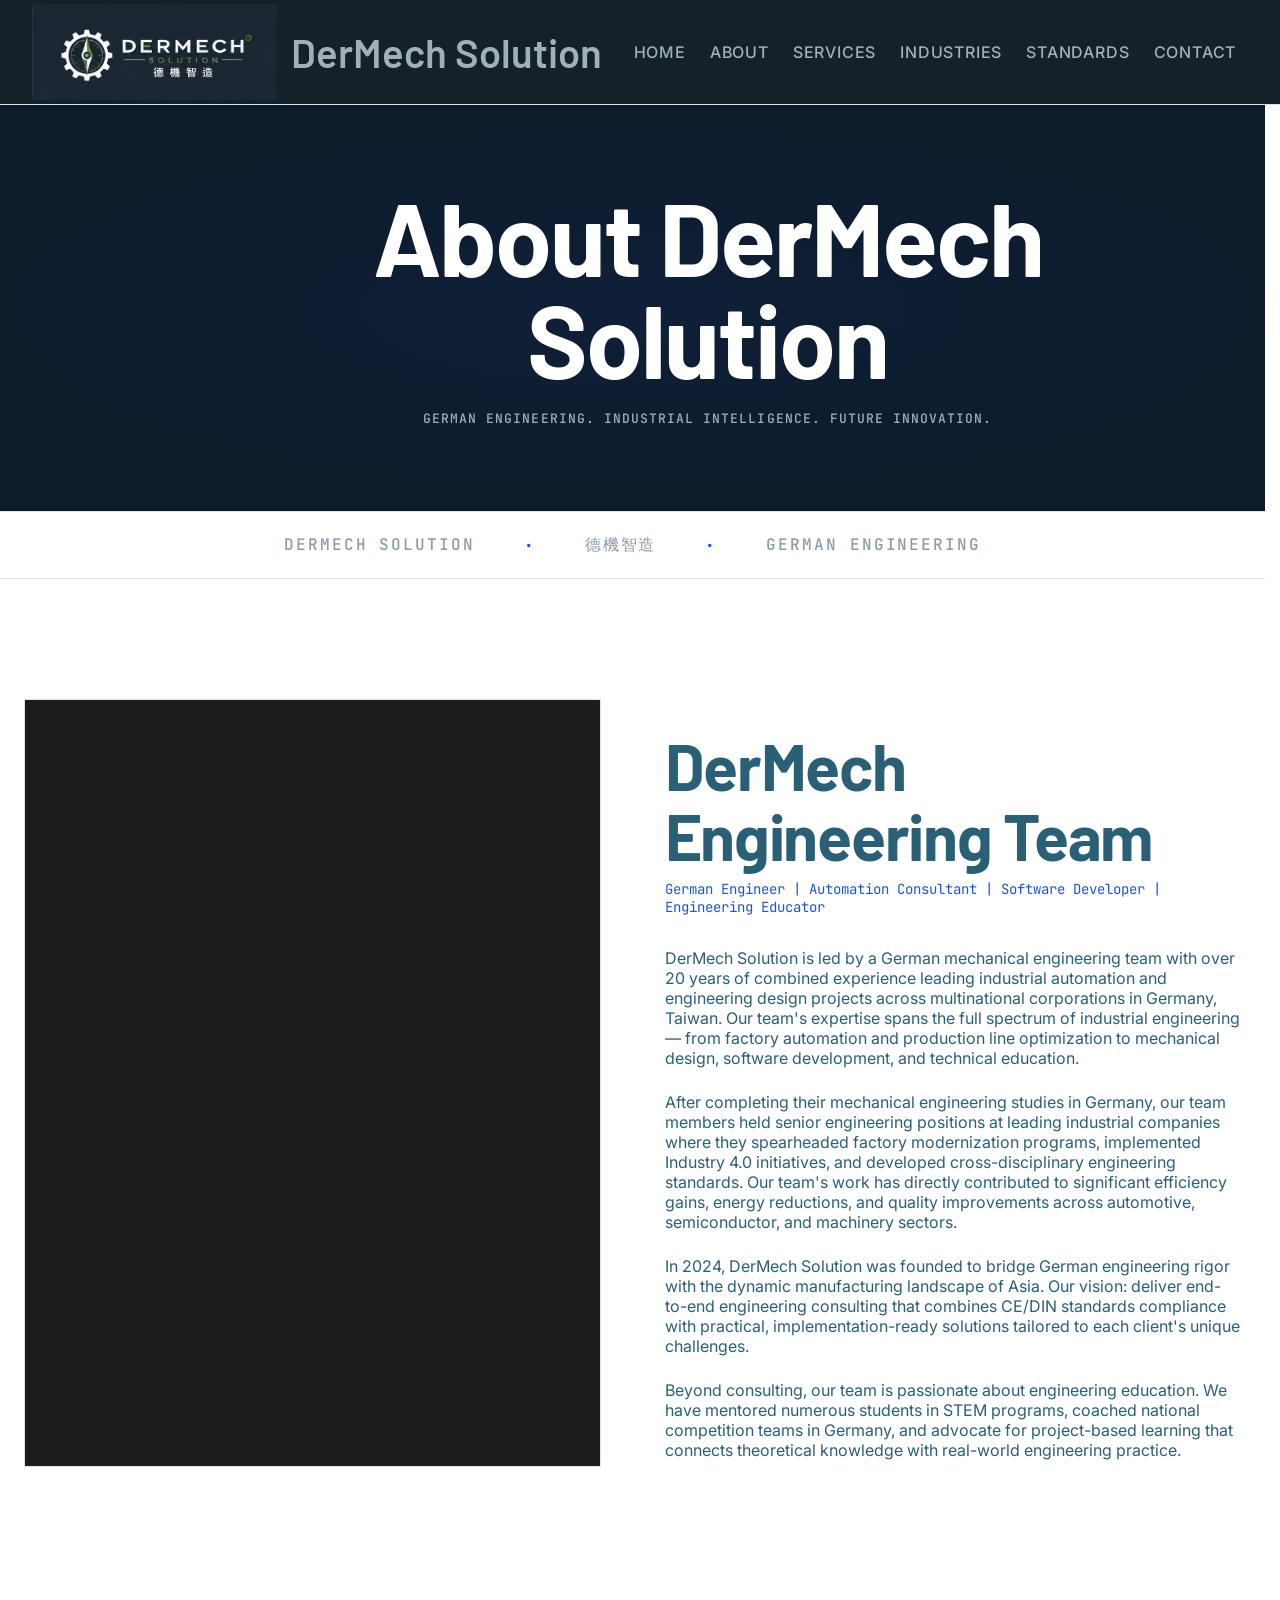
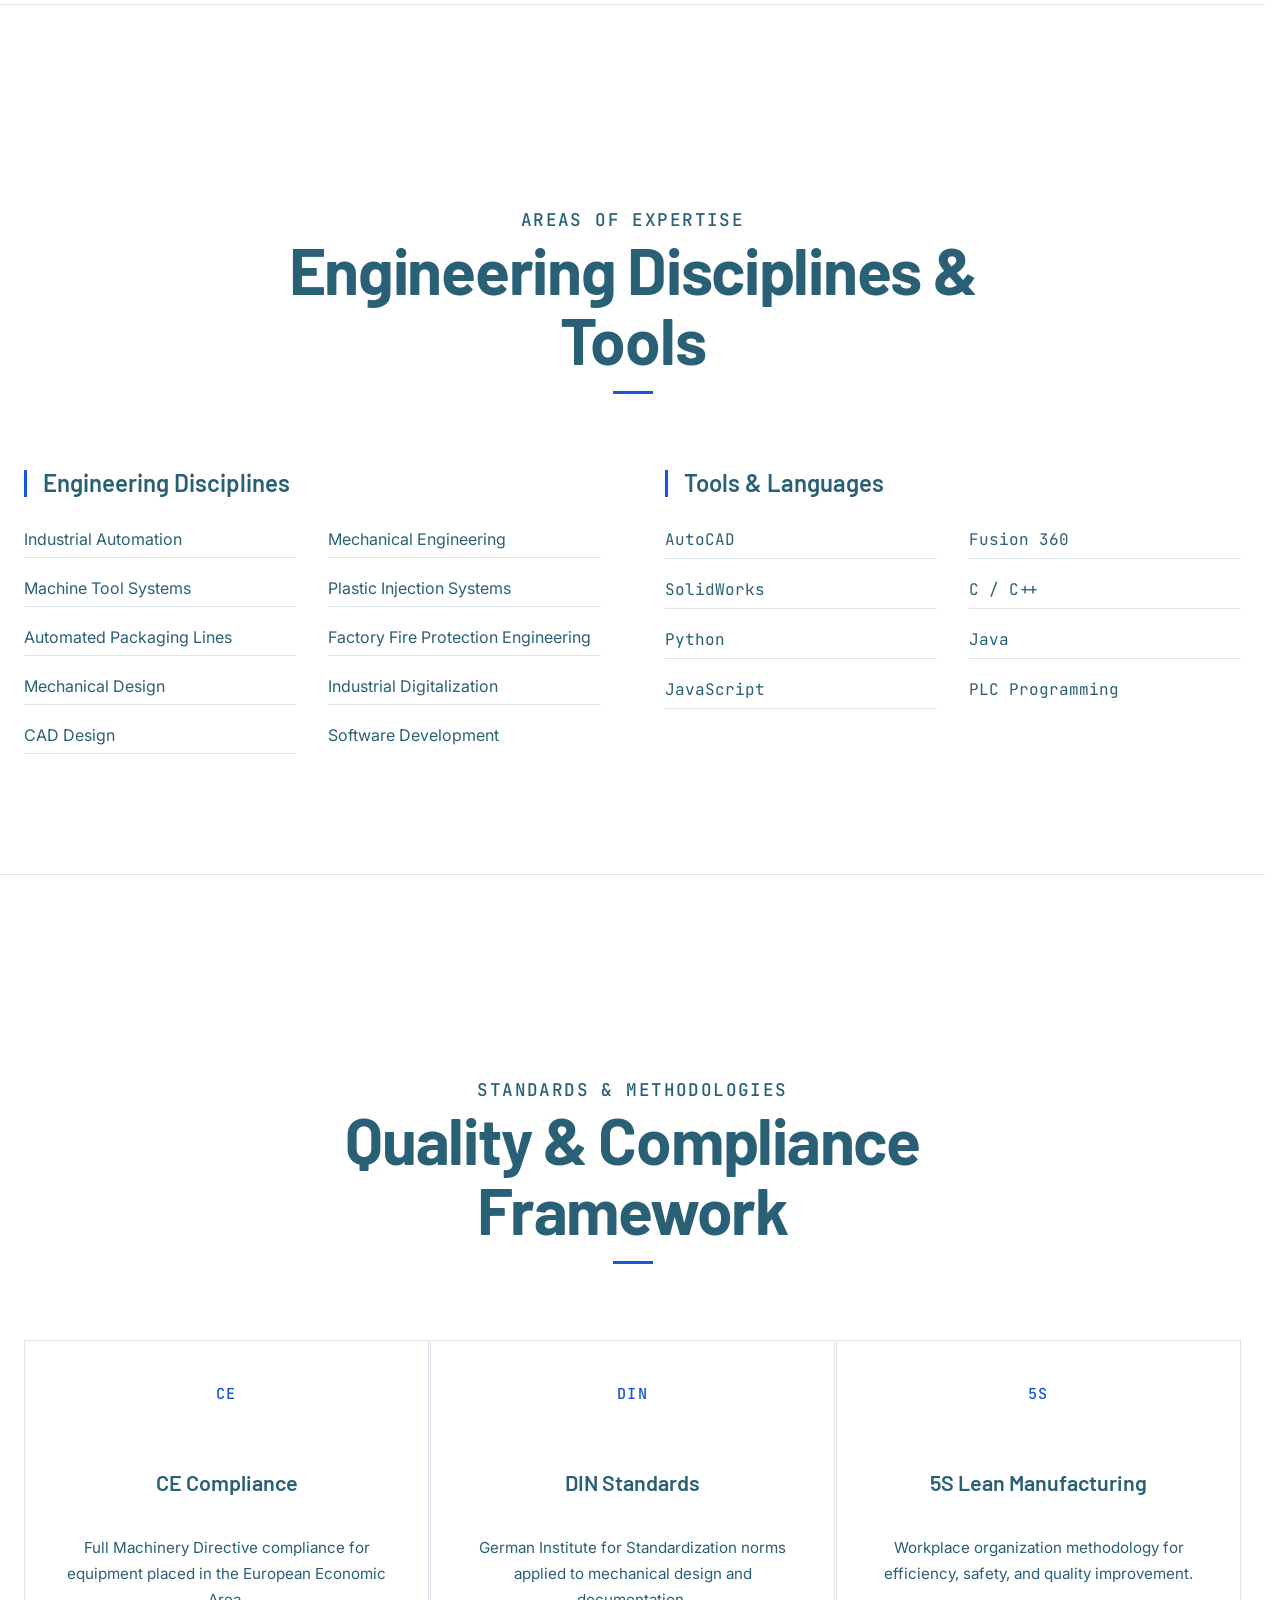
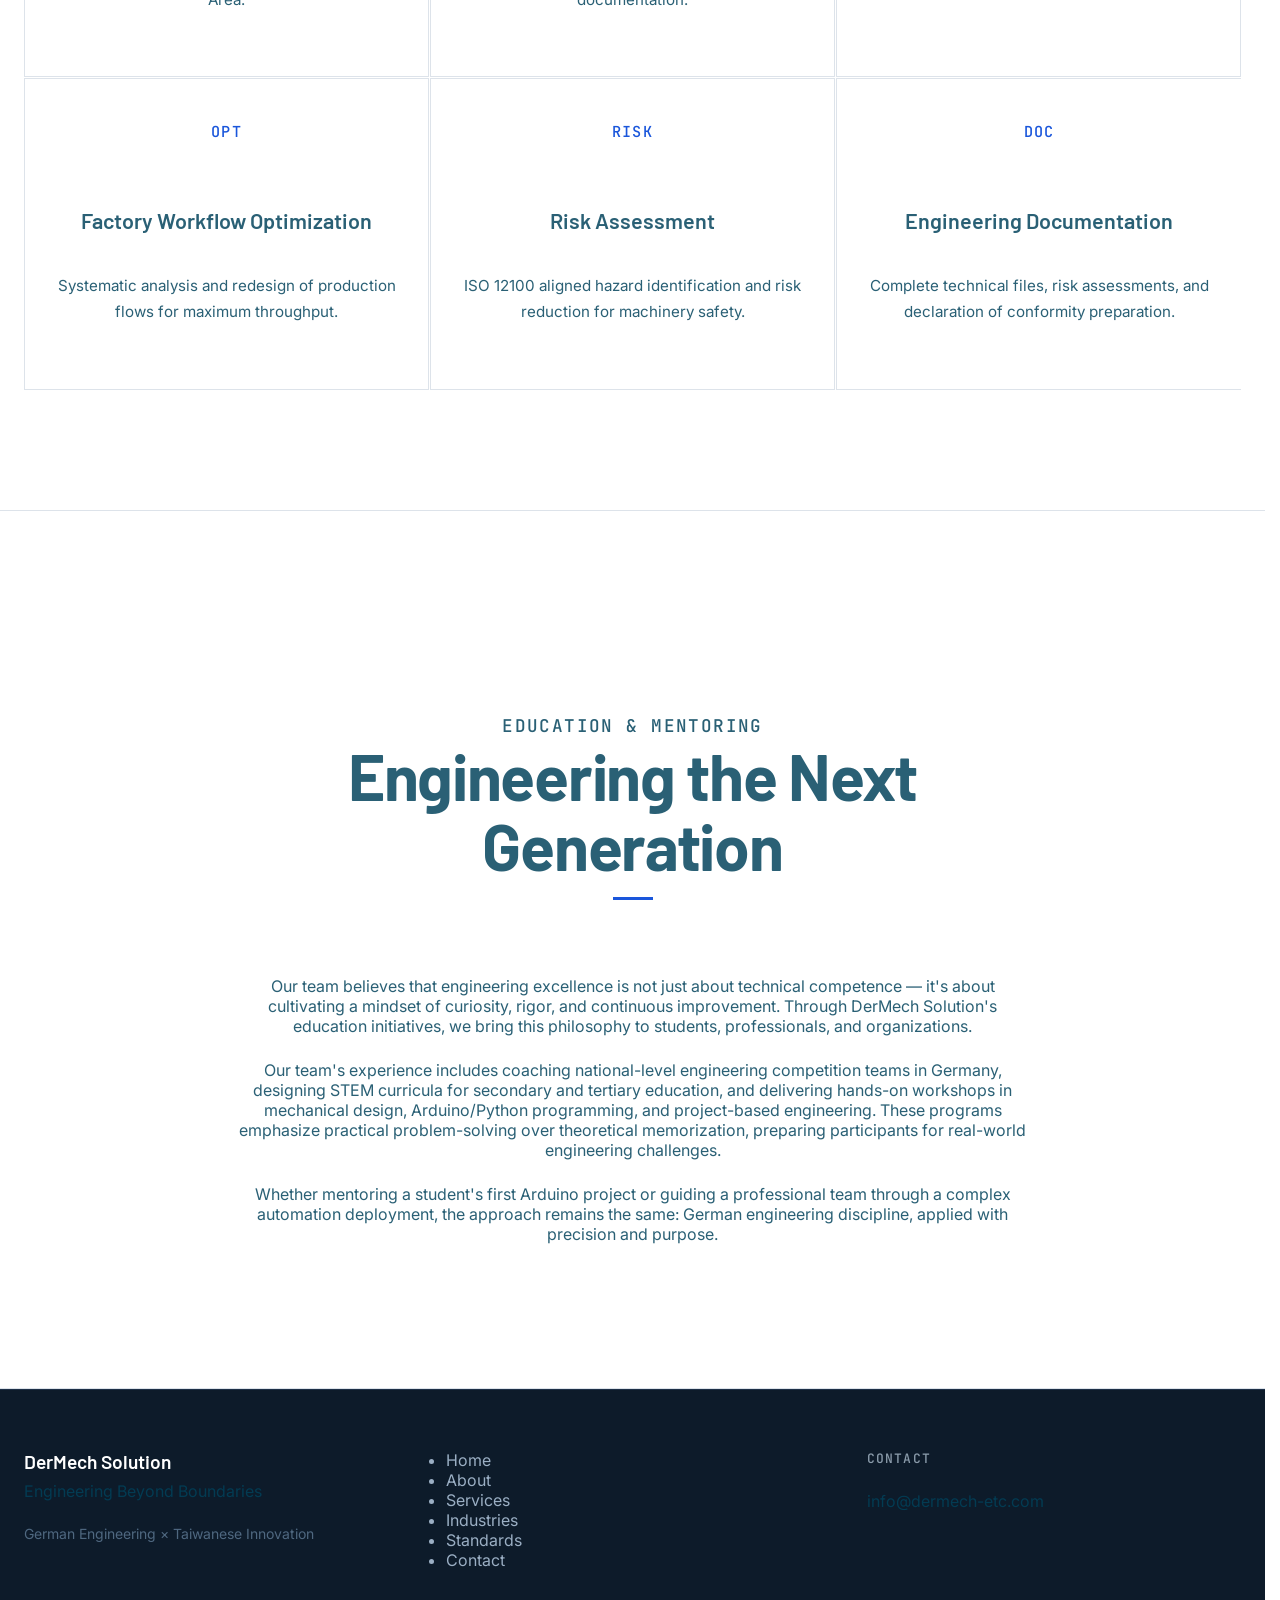
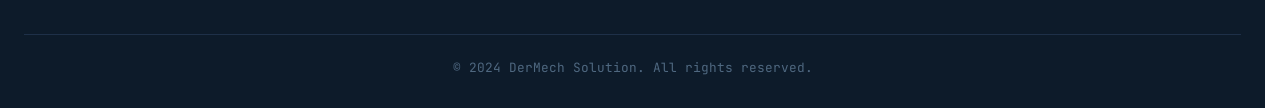
==== commit b90fc584: "hamburger2" ====
--- a/about.html
+++ b/about.html
@@ -95,7 +95,7 @@
           <h1 style="font-size: clamp(2.5rem, 5vw, 4rem); margin-bottom: 0.5rem;" data-en="DerMech Engineering Team" data-zh="德機智造工程團隊">DerMech Engineering Team</h1>
           <p style="color: var(--color-accent); font-family: var(--font-mono); font-size: 0.875rem; margin-bottom: 2rem;" data-en="German Engineer | Automation Consultant | Software Developer | Engineering Educator" data-zh="德國工程師 | 自動化顧問 | 軟體開發者 | 工程教育者">German Engineer | Automation Consultant | Software Developer | Engineering Educator</p>
           
-          <p data-en="DerMech Solution is led by a German mechanical engineering team with over 20 years of combined experience leading industrial automation and engineering design projects across multinational corporations in Germany, Taiwan, and Greater China. Our team's expertise spans the full spectrum of industrial engineering — from factory automation and production line optimization to mechanical design, software development, and technical education." data-zh="德機智造由德國機械工程團隊領導，擁有超過 20 年的工業自動化與工程設計跨國專案經驗。我們的團隊專長橫跨工業工程全領域 — 從工廠自動化、生產線優化到機械設計、軟體開發與技術教育。">DerMech Solution is led by a German mechanical engineering team with over 20 years of combined experience leading industrial automation and engineering design projects across multinational corporations in Germany, Taiwan, and Greater China. Our team's expertise spans the full spectrum of industrial engineering — from factory automation and production line optimization to mechanical design, software development, and technical education.</p>
+          <p data-en="DerMech Solution is led by a German mechanical engineering team with over 20 years of combined experience leading industrial automation and engineering design projects across multinational corporations in Germany, Taiwan. Our team's expertise spans the full spectrum of industrial engineering — from factory automation and production line optimization to mechanical design, software development, and technical education." data-zh="德機智造由德國機械工程團隊領導，擁有超過 20 年的工業自動化與工程設計跨國專案經驗。我們的團隊專長橫跨工業工程全領域 — 從工廠自動化、生產線優化到機械設計、軟體開發與技術教育。">DerMech Solution is led by a German mechanical engineering team with over 20 years of combined experience leading industrial automation and engineering design projects across multinational corporations in Germany, Taiwan, and Greater China. Our team's expertise spans the full spectrum of industrial engineering — from factory automation and production line optimization to mechanical design, software development, and technical education.</p>
           
           <p data-en="After completing their mechanical engineering studies in Germany, our team members held senior engineering positions at leading industrial companies where they spearheaded factory modernization programs, implemented Industry 4.0 initiatives, and developed cross-disciplinary engineering standards. Our team's work has directly contributed to significant efficiency gains, energy reductions, and quality improvements across automotive, semiconductor, and machinery sectors." data-zh="完成德國機械工程學業後，我們的團隊成員在領先工業企業擔任資深工程師，主導工廠現代化計畫、推動工業 4.0 倡議、制定跨域工程標準。團隊的工作直接為汽車、半導體與機械等產業帶來顯著的效率提升、能耗降低與品質改善。">After completing their mechanical engineering studies in Germany, our team members held senior engineering positions at leading industrial companies where they spearheaded factory modernization programs, implemented Industry 4.0 initiatives, and developed cross-disciplinary engineering standards. Our team's work has directly contributed to significant efficiency gains, energy reductions, and quality improvements across automotive, semiconductor, and machinery sectors.</p>
           
--- a/assets/css/style.css
+++ b/assets/css/style.css
@@ -298,21 +298,43 @@
     position: fixed;
     top: 0;
     left: 0;
-    right: 0;
-    bottom: 0;
+    width: 100vw;
+    height: 100vh;
     background: #0F1923;
     flex-direction: column;
     justify-content: center;
     align-items: center;
-    gap: 2rem;
-    z-index: 999;
-    padding-top: 80px;
+    gap: 2.5rem;
+    z-index: 1050;
+    list-style: none;
+    margin: 0;
+    padding: 0;
+    overflow: hidden;
   }
   .nav-links.open {
     display: flex;
   }
+  .nav-links a {
+    font-size: 1.4rem;
+    font-weight: 600;
+    color: #FFFFFF;
+    text-decoration: none;
+    letter-spacing: 0.08em;
+    text-transform: uppercase;
+  }
+  .nav-links a:hover,
+  .nav-links a.active {
+    color: #1A56DB;
+  }
   .nav-container {
     padding: 0 1.25rem;
+  }
+  .nav-hamburger {
+    position: relative;
+    z-index: 1100;
+  }
+  .navbar {
+    z-index: 1100;
   }
 }
 
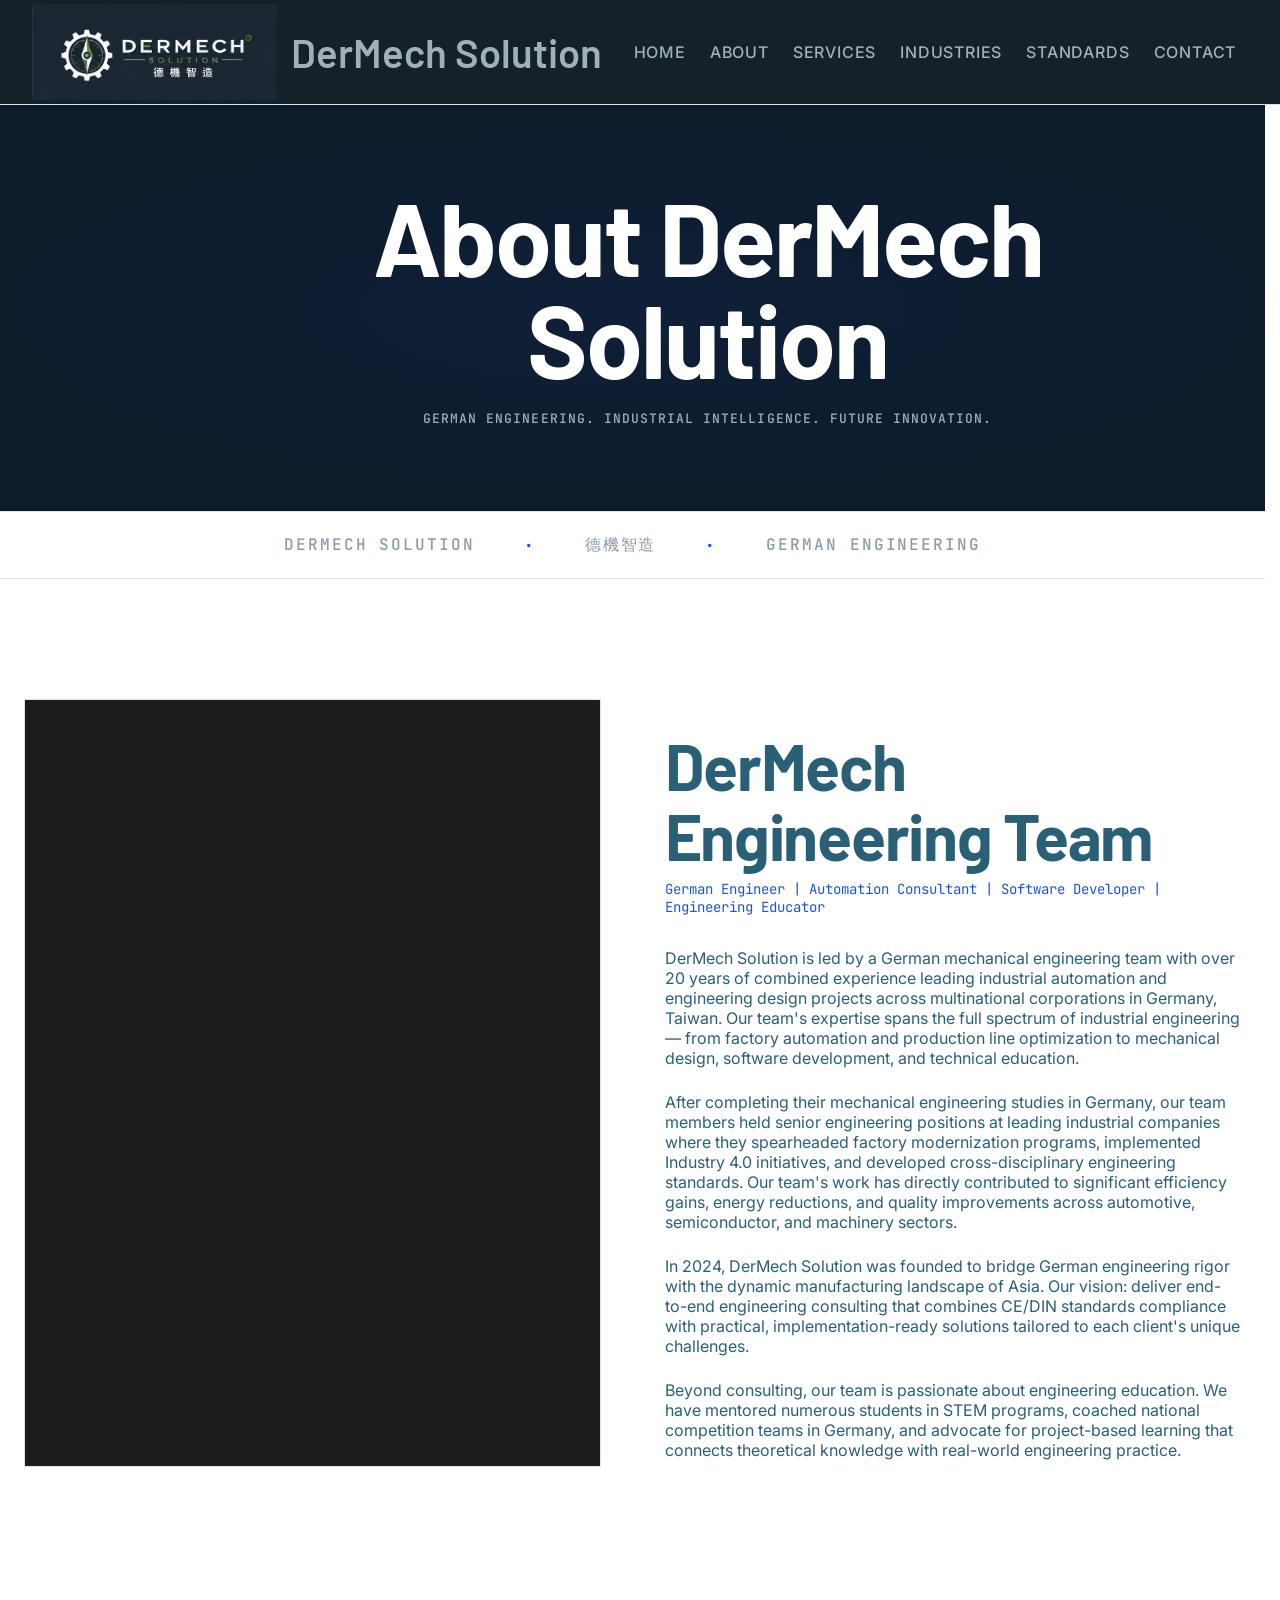
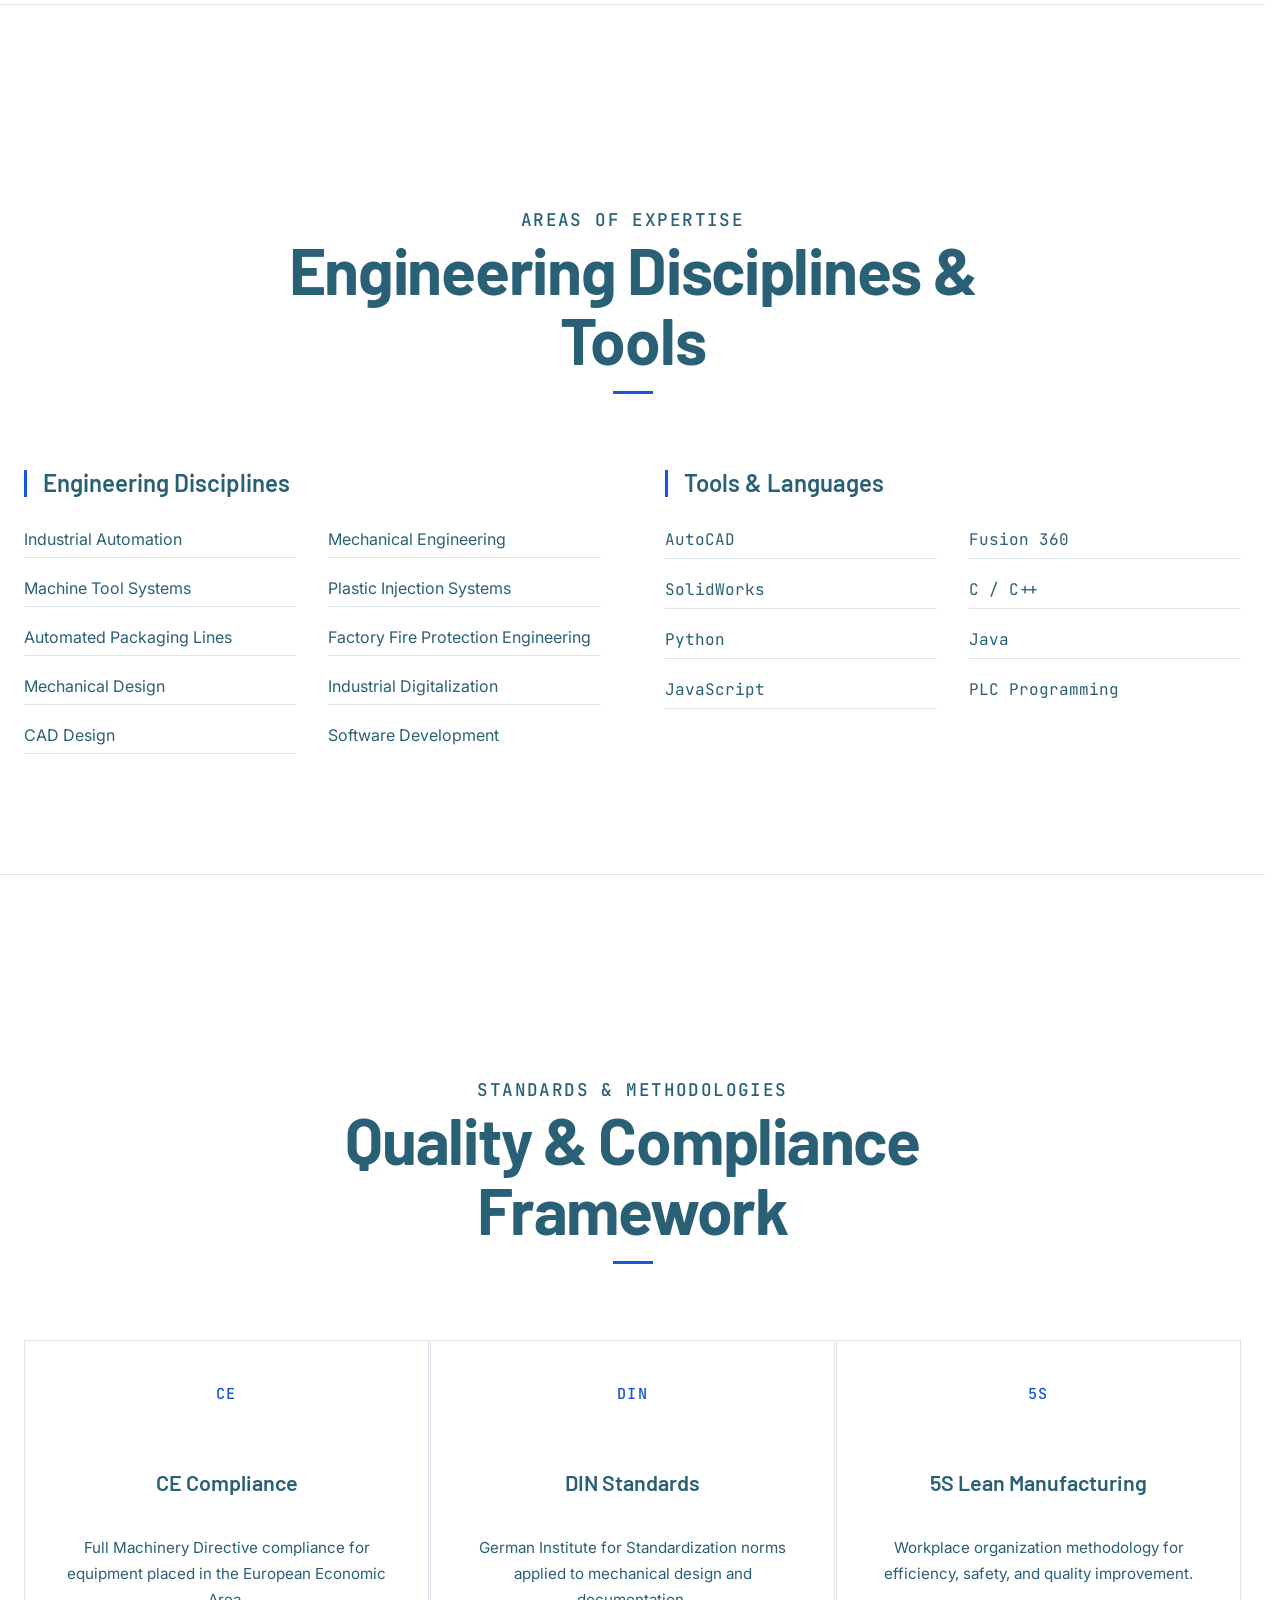
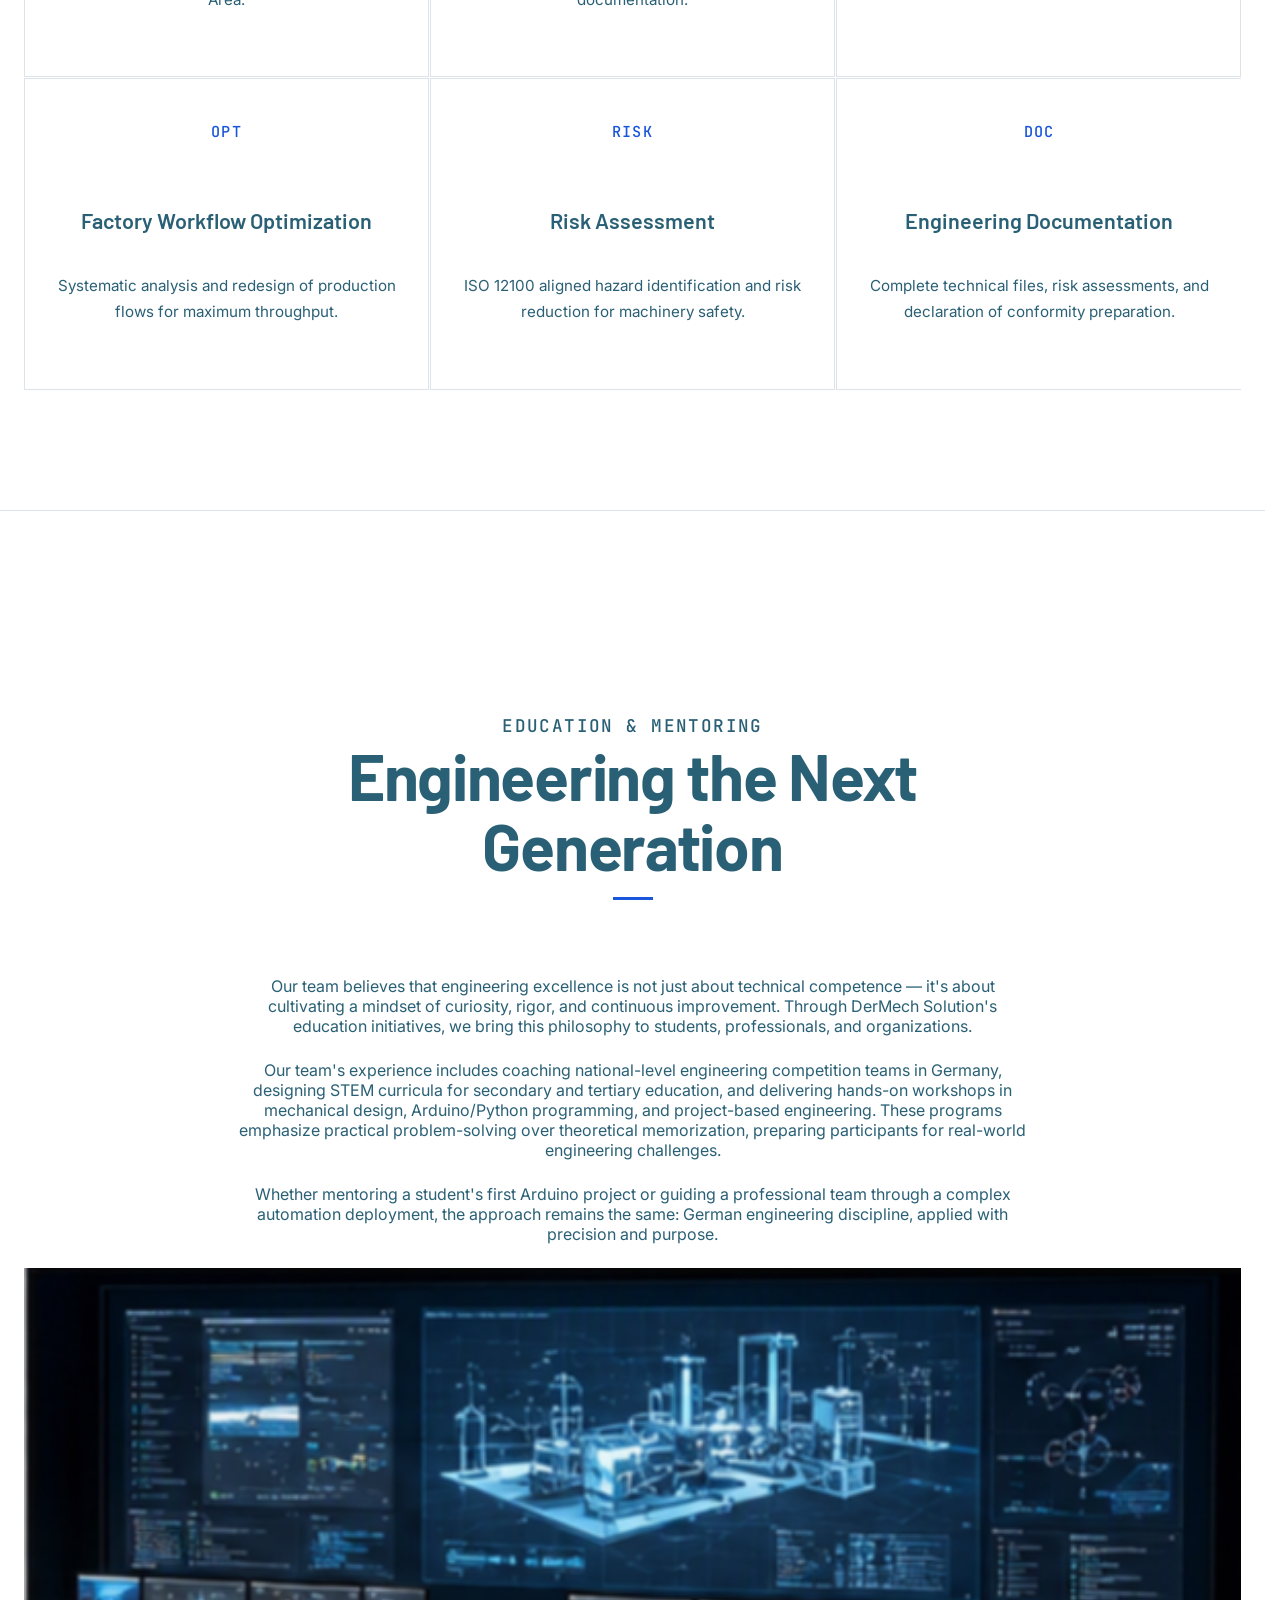
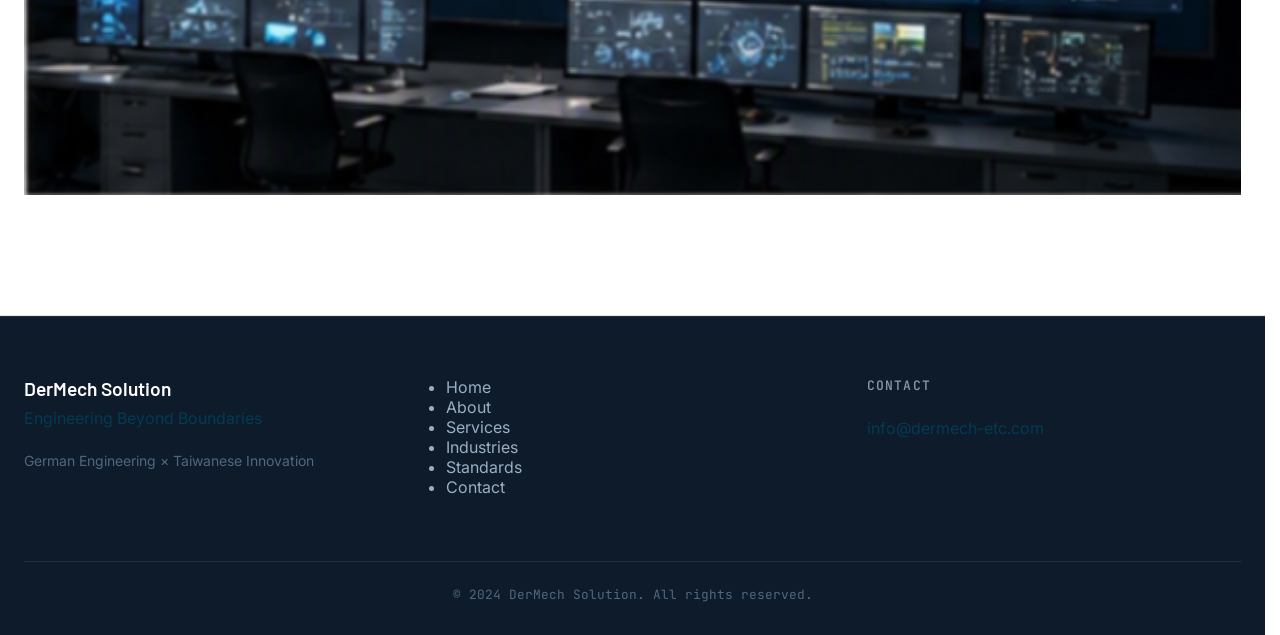
==== commit 5724e583: "pictures" ====
--- a/about.html
+++ b/about.html
@@ -211,6 +211,7 @@
         <p style="margin-top: 1.5rem;" data-en="Our team's experience includes coaching national-level engineering competition teams in Germany, designing STEM curricula for secondary and tertiary education, and delivering hands-on workshops in mechanical design, Arduino/Python programming, and project-based engineering. These programs emphasize practical problem-solving over theoretical memorization, preparing participants for real-world engineering challenges." data-zh="團隊的經驗包括在德國輔導國家級工程競賽隊伍、為中高等教育設計 STEM 課程、舉辦機械設計、Arduino/Python 程式設計與專題式工程的實作工作坊。這些課程強調實務解決問題而非死記硬背，讓參與者為真實工程挑戰做好準備。">Our team's experience includes coaching national-level engineering competition teams in Germany, designing STEM curricula for secondary and tertiary education, and delivering hands-on workshops in mechanical design, Arduino/Python programming, and project-based engineering. These programs emphasize practical problem-solving over theoretical memorization, preparing participants for real-world engineering challenges.</p>
         <p style="margin-top: 1.5rem;" data-en="Whether mentoring a student's first Arduino project or guiding a professional team through a complex automation deployment, the approach remains the same: German engineering discipline, applied with precision and purpose." data-zh="無論是指導學生的第一個 Arduino 專案，還是帶領專業團隊執行複雜的自動化部署，方法始終一致：以精準與目的應用德國工程紀律。">Whether mentoring a student's first Arduino project or guiding a professional team through a complex automation deployment, the approach remains the same: German engineering discipline, applied with precision and purpose.</p>
       </div>
+      <img src="assets/img/digital-command-center.jpg" alt="Digital engineering command center" class="section-img">
     </div>
   </section>
 
--- a/assets/css/style.css
+++ b/assets/css/style.css
@@ -300,15 +300,15 @@
     left: 0;
     width: 100vw;
     height: 100vh;
-    background: #0F1923;
+    background: #0F1923 !important;
     flex-direction: column;
     justify-content: center;
     align-items: center;
-    gap: 2.5rem;
+    gap: 1rem;
     z-index: 1050;
     list-style: none;
     margin: 0;
-    padding: 0;
+    padding: 2rem 0;
     overflow: hidden;
   }
   .nav-links.open {
@@ -343,26 +343,35 @@
   .nav-links {
     display: none;
     position: fixed;
-    top: 6.5em;
+    top: 0;
     left: 0;
-    right: 0;
-    bottom: 0;
-    background: var(--color-bg);
+    width: 100vw;
+    height: 100vh;
+    background: #0F1923 !important;
     flex-direction: column;
     justify-content: center;
     align-items: center;
-    gap: 2.5rem;
-    z-index: 999;
-  }
-
+    gap: 1rem;
+    z-index: 1050;
+    list-style: none;
+    margin: 0;
+    padding: 2rem 0;
+  }
   .nav-links.open {
     display: flex;
   }
-
   .nav-links a {
-    font-size: 1.25rem;
-  }
-
+    font-size: 1.3rem;
+    font-weight: 600;
+    color: #FFFFFF;
+    letter-spacing: 0.08em;
+    text-transform: uppercase;
+    padding: 0.6rem 1.5rem;
+  }
+  .nav-links a:hover,
+  .nav-links a.active {
+    color: #1A56DB;
+  }
   .nav-brand-text {
     font-size: 0.95rem;
   }
@@ -1138,6 +1147,25 @@
   display: none;
 }
 
+/* Section images - content images */
+.section-img {
+  width: 100%;
+  max-width: 100%;
+  height: auto;
+  display: block;
+  border-radius: 6px;
+  object-fit: cover;
+}
+
+/* Hero background images */
+.hero-bg img {
+  width: 100%;
+  height: 100%;
+  object-fit: cover;
+  object-position: center;
+  display: block;
+}
+
 /* Mobile/Tablet: Desktop button hide, mobile version in menu */
 @media (max-width: 1024px) {
   .btn-lang-desktop {
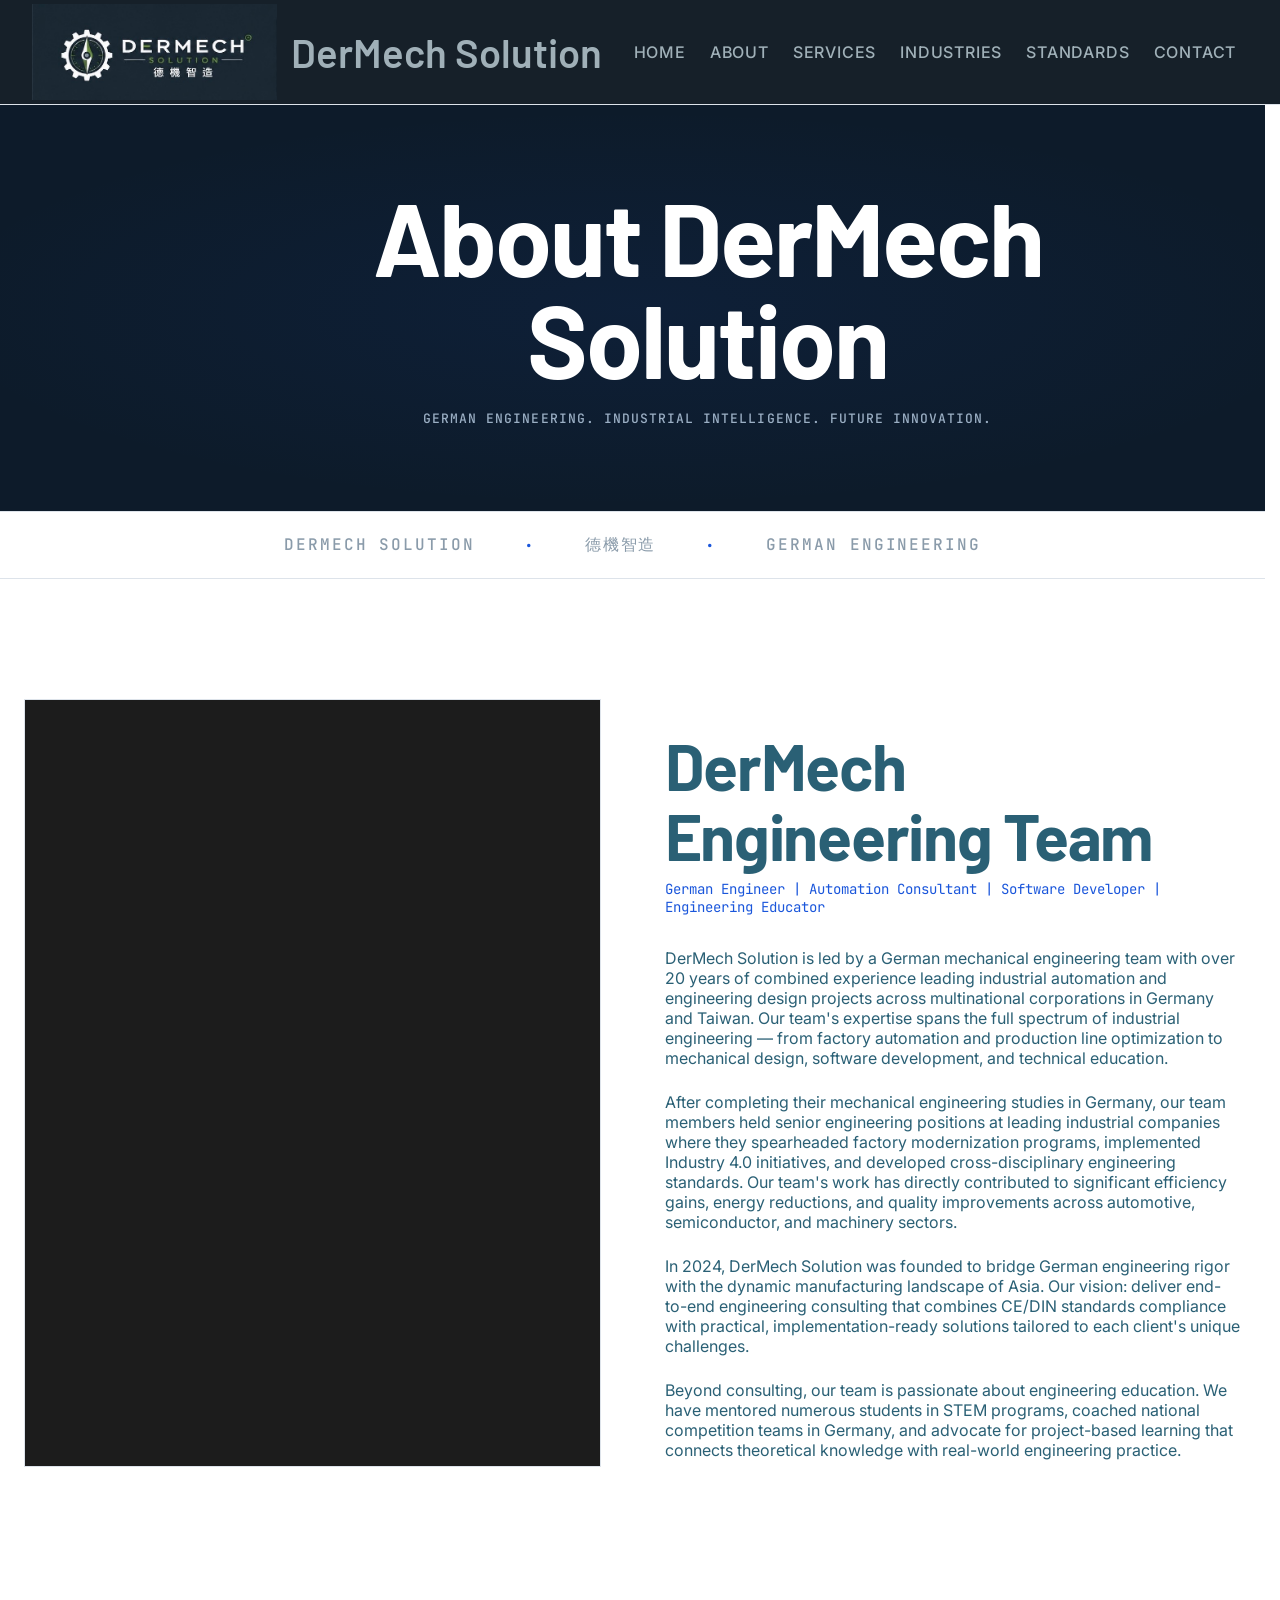
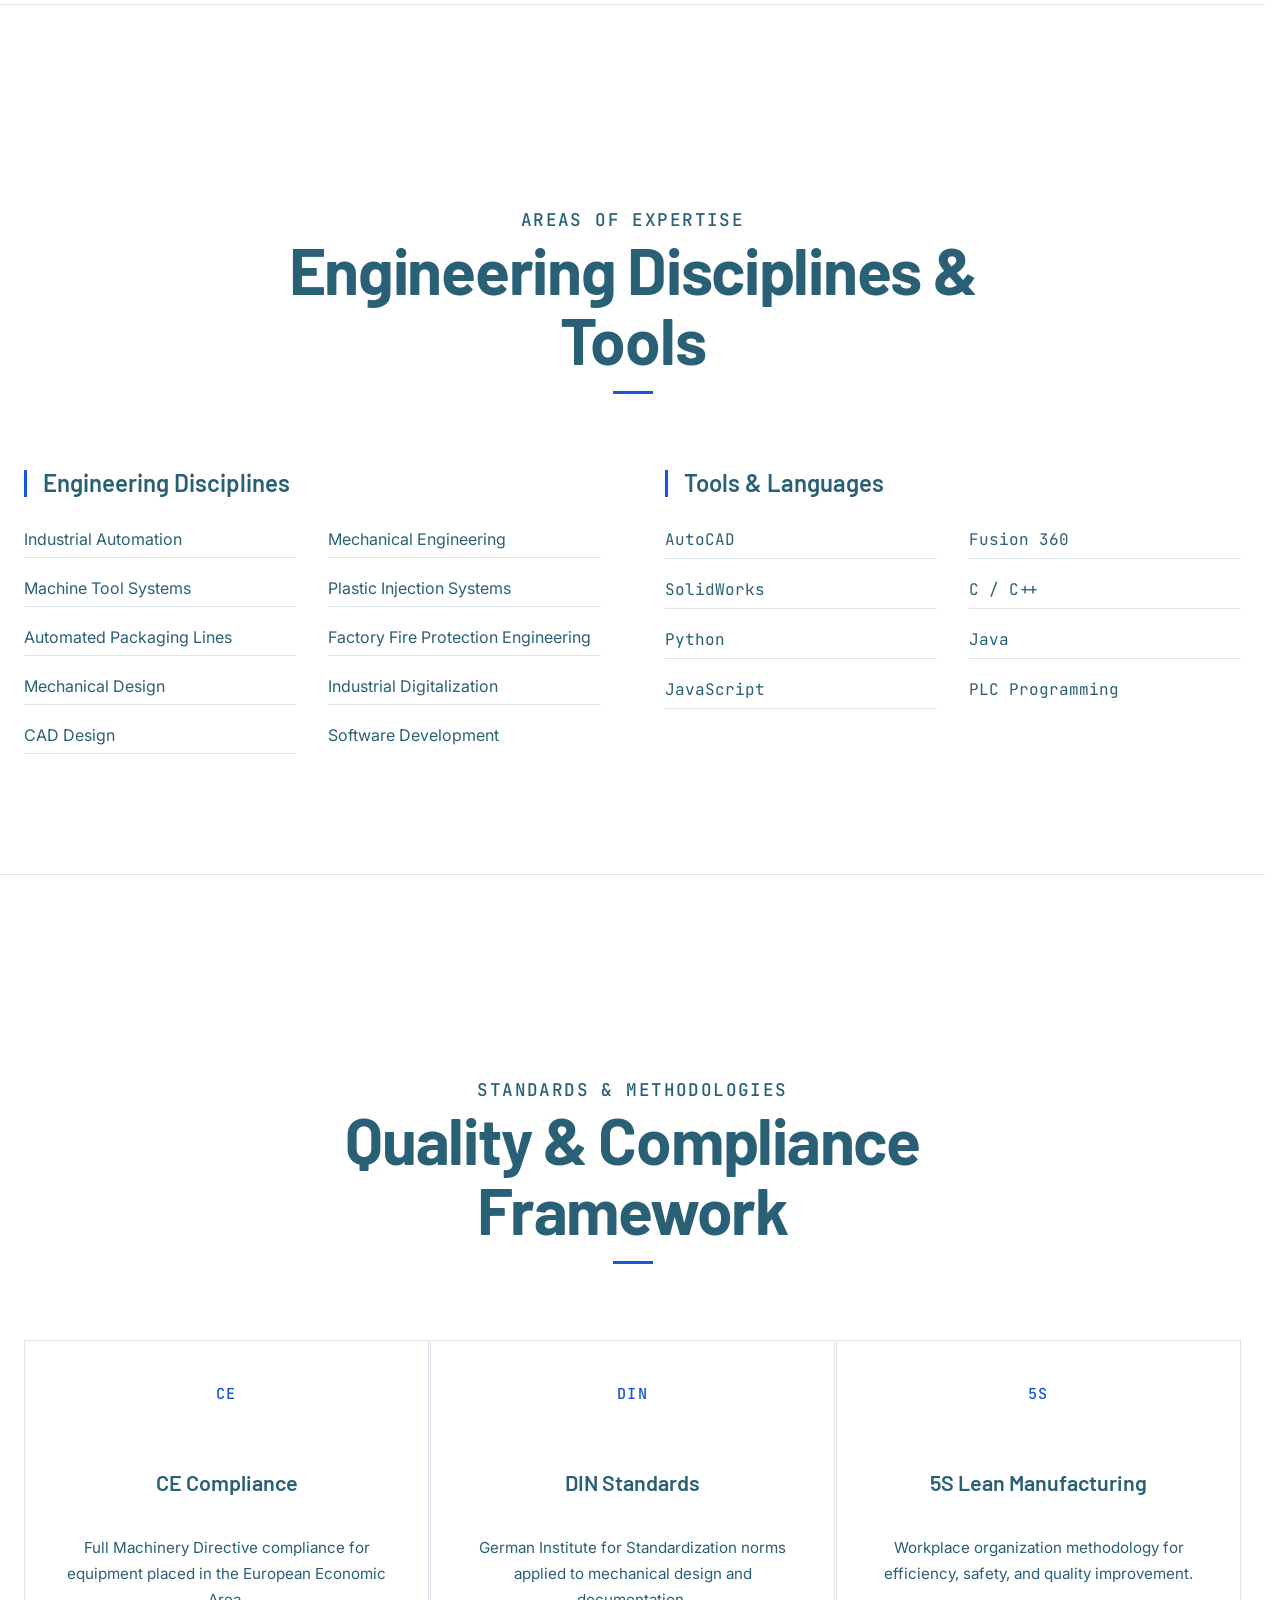
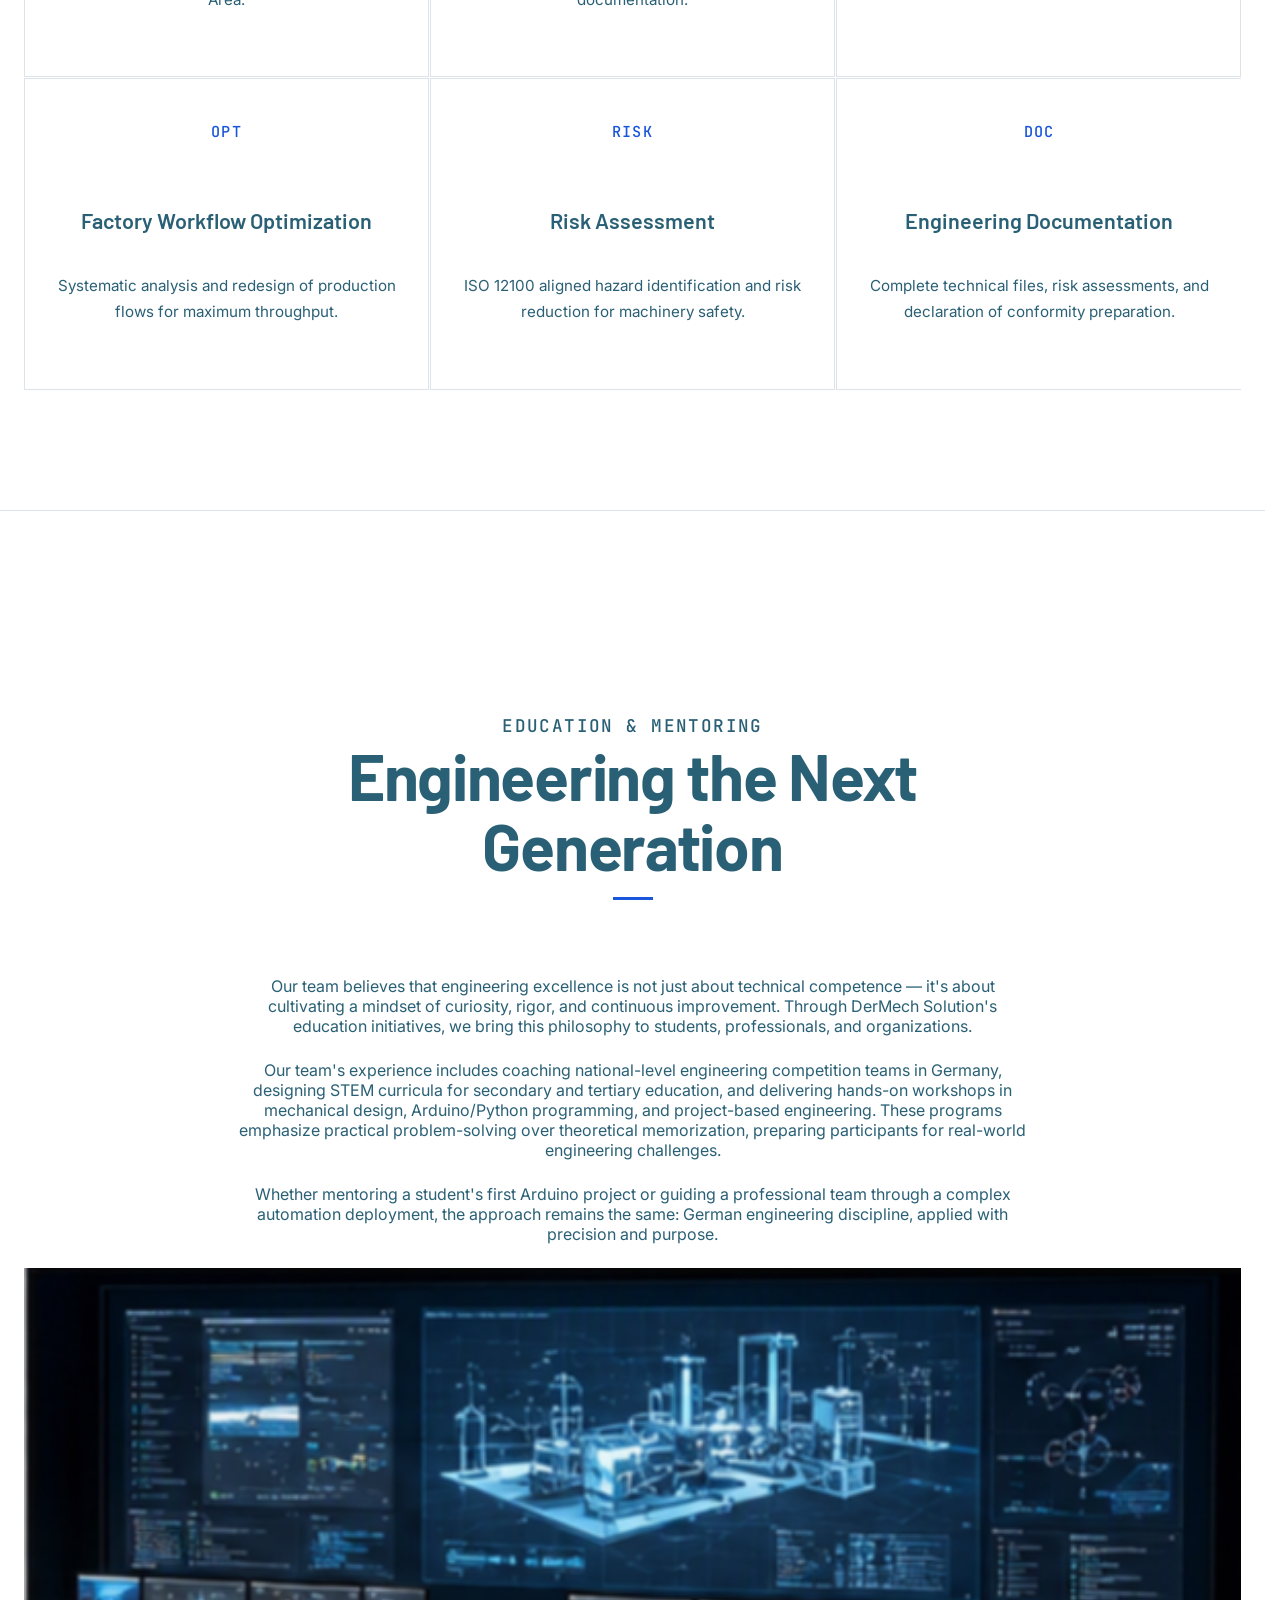
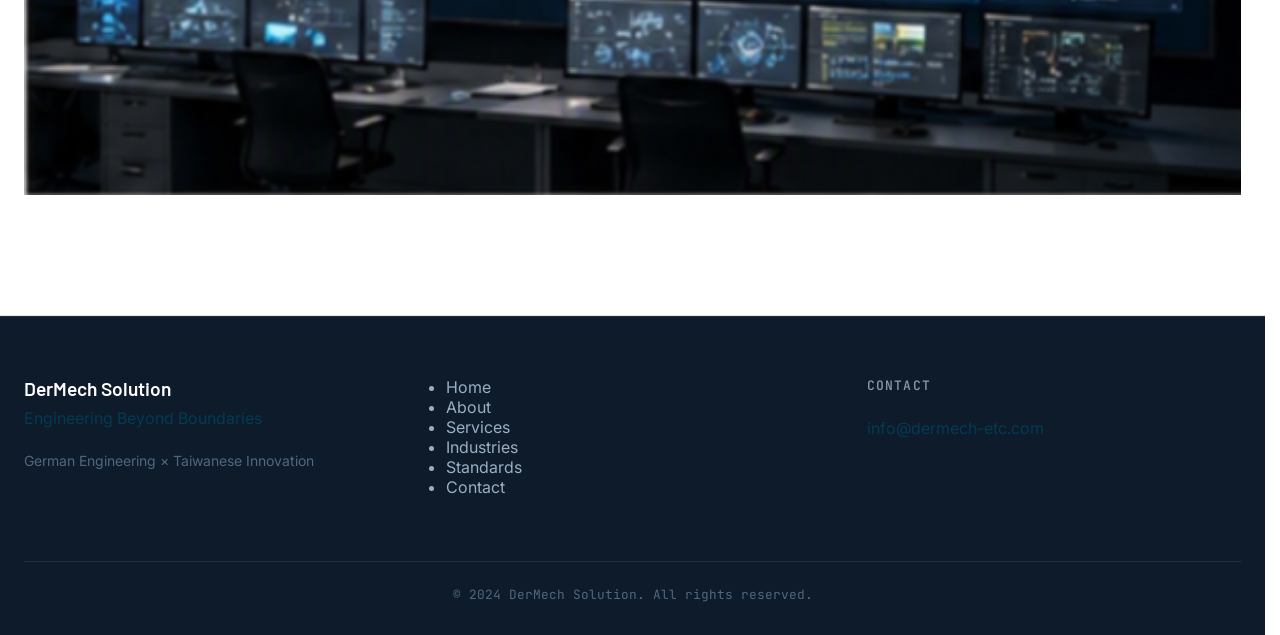
==== commit 9f3ae01e: "text" ====
--- a/about.html
+++ b/about.html
@@ -95,13 +95,13 @@
           <h1 style="font-size: clamp(2.5rem, 5vw, 4rem); margin-bottom: 0.5rem;" data-en="DerMech Engineering Team" data-zh="德機智造工程團隊">DerMech Engineering Team</h1>
           <p style="color: var(--color-accent); font-family: var(--font-mono); font-size: 0.875rem; margin-bottom: 2rem;" data-en="German Engineer | Automation Consultant | Software Developer | Engineering Educator" data-zh="德國工程師 | 自動化顧問 | 軟體開發者 | 工程教育者">German Engineer | Automation Consultant | Software Developer | Engineering Educator</p>
           
-          <p data-en="DerMech Solution is led by a German mechanical engineering team with over 20 years of combined experience leading industrial automation and engineering design projects across multinational corporations in Germany, Taiwan. Our team's expertise spans the full spectrum of industrial engineering — from factory automation and production line optimization to mechanical design, software development, and technical education." data-zh="德機智造由德國機械工程團隊領導，擁有超過 20 年的工業自動化與工程設計跨國專案經驗。我們的團隊專長橫跨工業工程全領域 — 從工廠自動化、生產線優化到機械設計、軟體開發與技術教育。">DerMech Solution is led by a German mechanical engineering team with over 20 years of combined experience leading industrial automation and engineering design projects across multinational corporations in Germany, Taiwan, and Greater China. Our team's expertise spans the full spectrum of industrial engineering — from factory automation and production line optimization to mechanical design, software development, and technical education.</p>
-          
+          <p data-en="DerMech Solution is led by a German mechanical engineering team with over 20 years of combined experience leading industrial automation and engineering design projects across multinational corporations in Germany and Taiwan. Our team's expertise spans the full spectrum of industrial engineering — from factory automation and production line optimization to mechanical design, software development, and technical education." data-zh="德機智造由德國機械工程團隊領導，擁有超過 20 年的工業自動化與工程設計跨國專案經驗，足跡遍及德國與台灣。我們的團隊專長橫跨工業工程全領域 — 從工廠自動化、生產線優化到機械設計、軟體開發與技術教育。">DerMech Solution is led by a German mechanical engineering team with over 20 years of combined experience leading industrial automation and engineering design projects across multinational corporations in Germany and Taiwan. Our team's expertise spans the full spectrum of industrial engineering — from factory automation and production line optimization to mechanical design, software development, and technical education.</p>
+
           <p data-en="After completing their mechanical engineering studies in Germany, our team members held senior engineering positions at leading industrial companies where they spearheaded factory modernization programs, implemented Industry 4.0 initiatives, and developed cross-disciplinary engineering standards. Our team's work has directly contributed to significant efficiency gains, energy reductions, and quality improvements across automotive, semiconductor, and machinery sectors." data-zh="完成德國機械工程學業後，我們的團隊成員在領先工業企業擔任資深工程師，主導工廠現代化計畫、推動工業 4.0 倡議、制定跨域工程標準。團隊的工作直接為汽車、半導體與機械等產業帶來顯著的效率提升、能耗降低與品質改善。">After completing their mechanical engineering studies in Germany, our team members held senior engineering positions at leading industrial companies where they spearheaded factory modernization programs, implemented Industry 4.0 initiatives, and developed cross-disciplinary engineering standards. Our team's work has directly contributed to significant efficiency gains, energy reductions, and quality improvements across automotive, semiconductor, and machinery sectors.</p>
-          
+
           <p data-en="In 2024, DerMech Solution was founded to bridge German engineering rigor with the dynamic manufacturing landscape of Asia. Our vision: deliver end-to-end engineering consulting that combines CE/DIN standards compliance with practical, implementation-ready solutions tailored to each client's unique challenges." data-zh="2024 年，德機智造成立，致力於將德國工程嚴謹度與亞洲充滿活力的製造業相結合。我們的願景：提供結合 CE/DIN 標準合規與實務可落地解決方案的端到端工程顧問服務，專為每位客戶的獨特挑戰量身打造。">In 2024, DerMech Solution was founded to bridge German engineering rigor with the dynamic manufacturing landscape of Asia. Our vision: deliver end-to-end engineering consulting that combines CE/DIN standards compliance with practical, implementation-ready solutions tailored to each client's unique challenges.</p>
-          
-          <p data-en="Beyond consulting, our team is passionate about engineering education. We have mentored numerous students in STEM programs, coached national competition teams in Germany, and advocate for project-based learning that connects theoretical knowledge with real-world engineering practice." data-zh="除了顧問工作，我們的團隊熱衷於工程教育。我們指導過眾多 STEM 學生、在德國輔導國家級競賽隊伍，並倡導將理論知識與真實工程實務相結合的專題式學習。">Beyond consulting, our team is passionate about engineering education. We have mentored numerous students in STEM programs, coached national competition teams in Germany, and advocate for project-based learning that connects theoretical knowledge with real-world engineering practice.
+
+          <p data-en="Beyond consulting, our team is passionate about engineering education. We have mentored numerous students in STEM programs, coached national competition teams in Germany, and advocate for project-based learning that connects theoretical knowledge with real-world engineering practice." data-zh="除了顧問工作，我們的團隊熱衷於工程教育。我們指導過眾多 STEM 學生、在德國輔導國家級競賽隊伍，並倡導將理論知識與真實工程實務相結合的專題式學習。">Beyond consulting, our team is passionate about engineering education. We have mentored numerous students in STEM programs, coached national competition teams in Germany, and advocate for project-based learning that connects theoretical knowledge with real-world engineering practice.</p>
           </p>
         </div>
       </div>
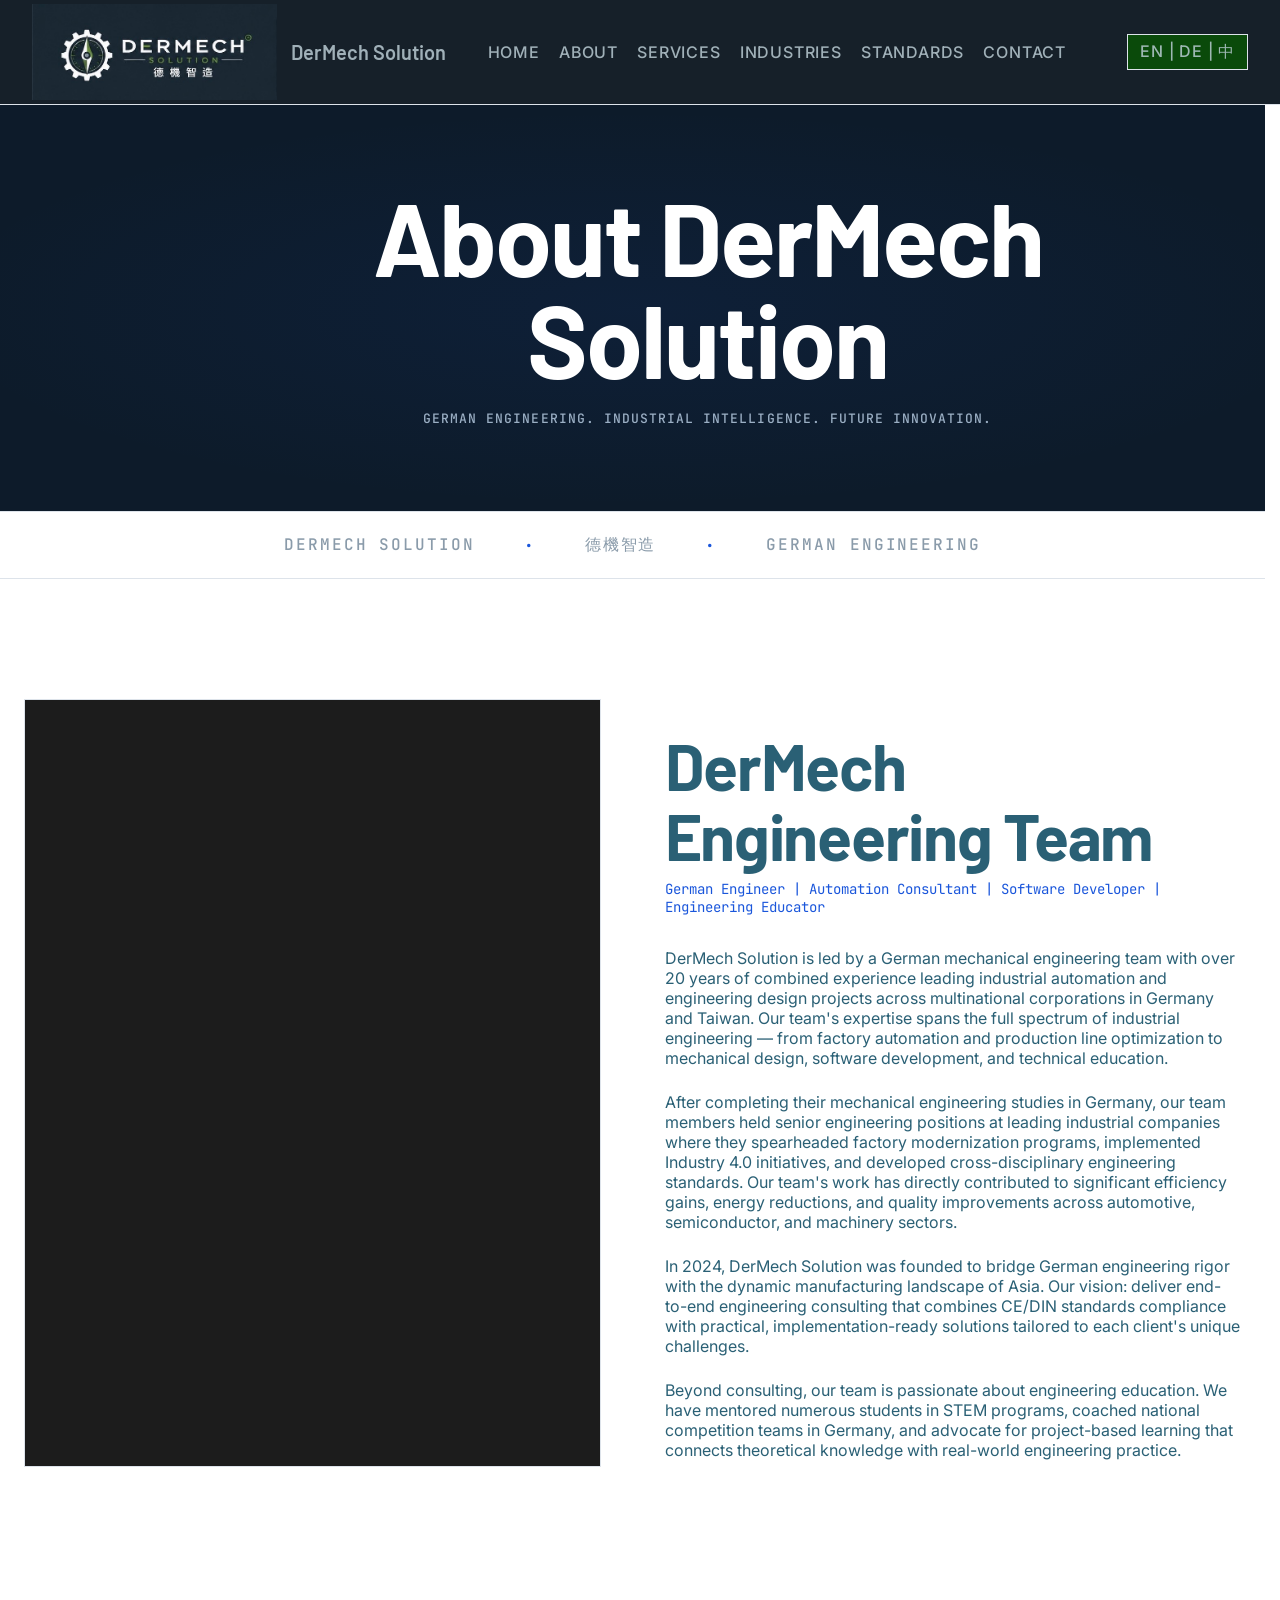
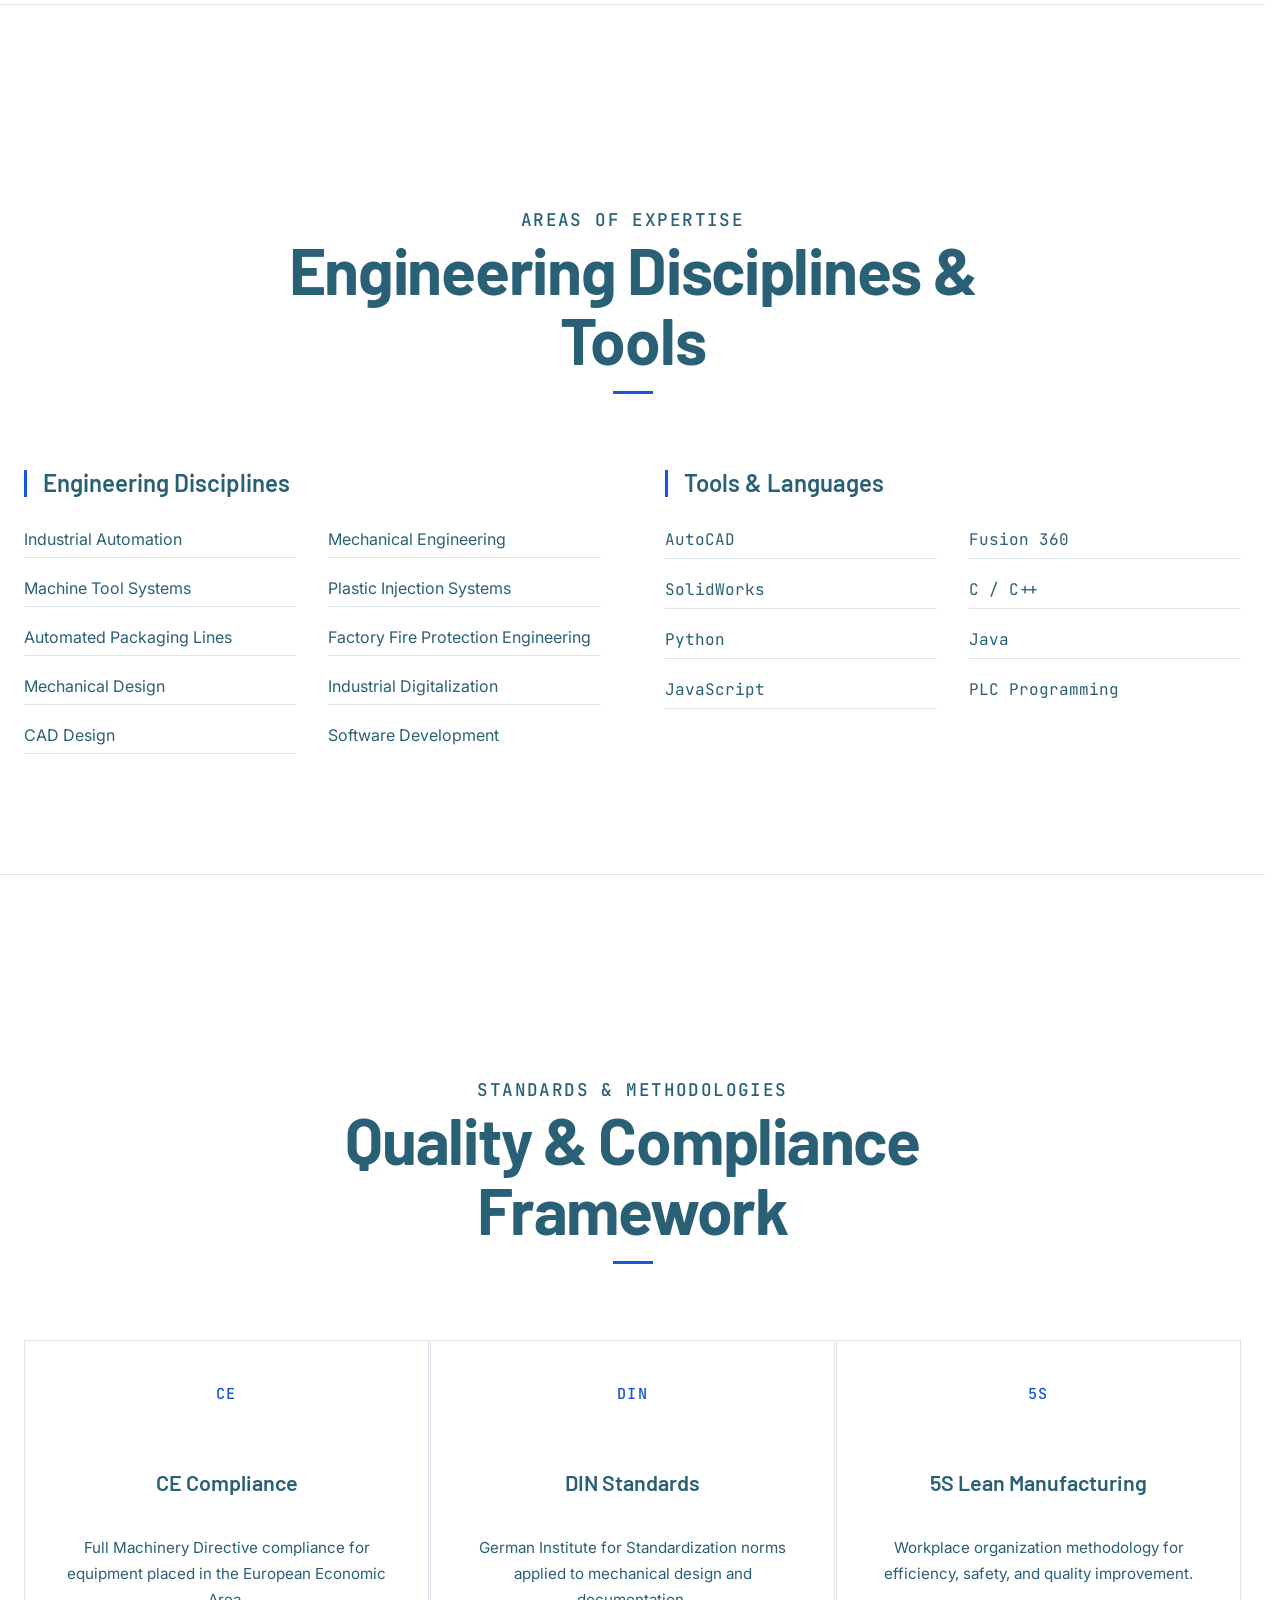
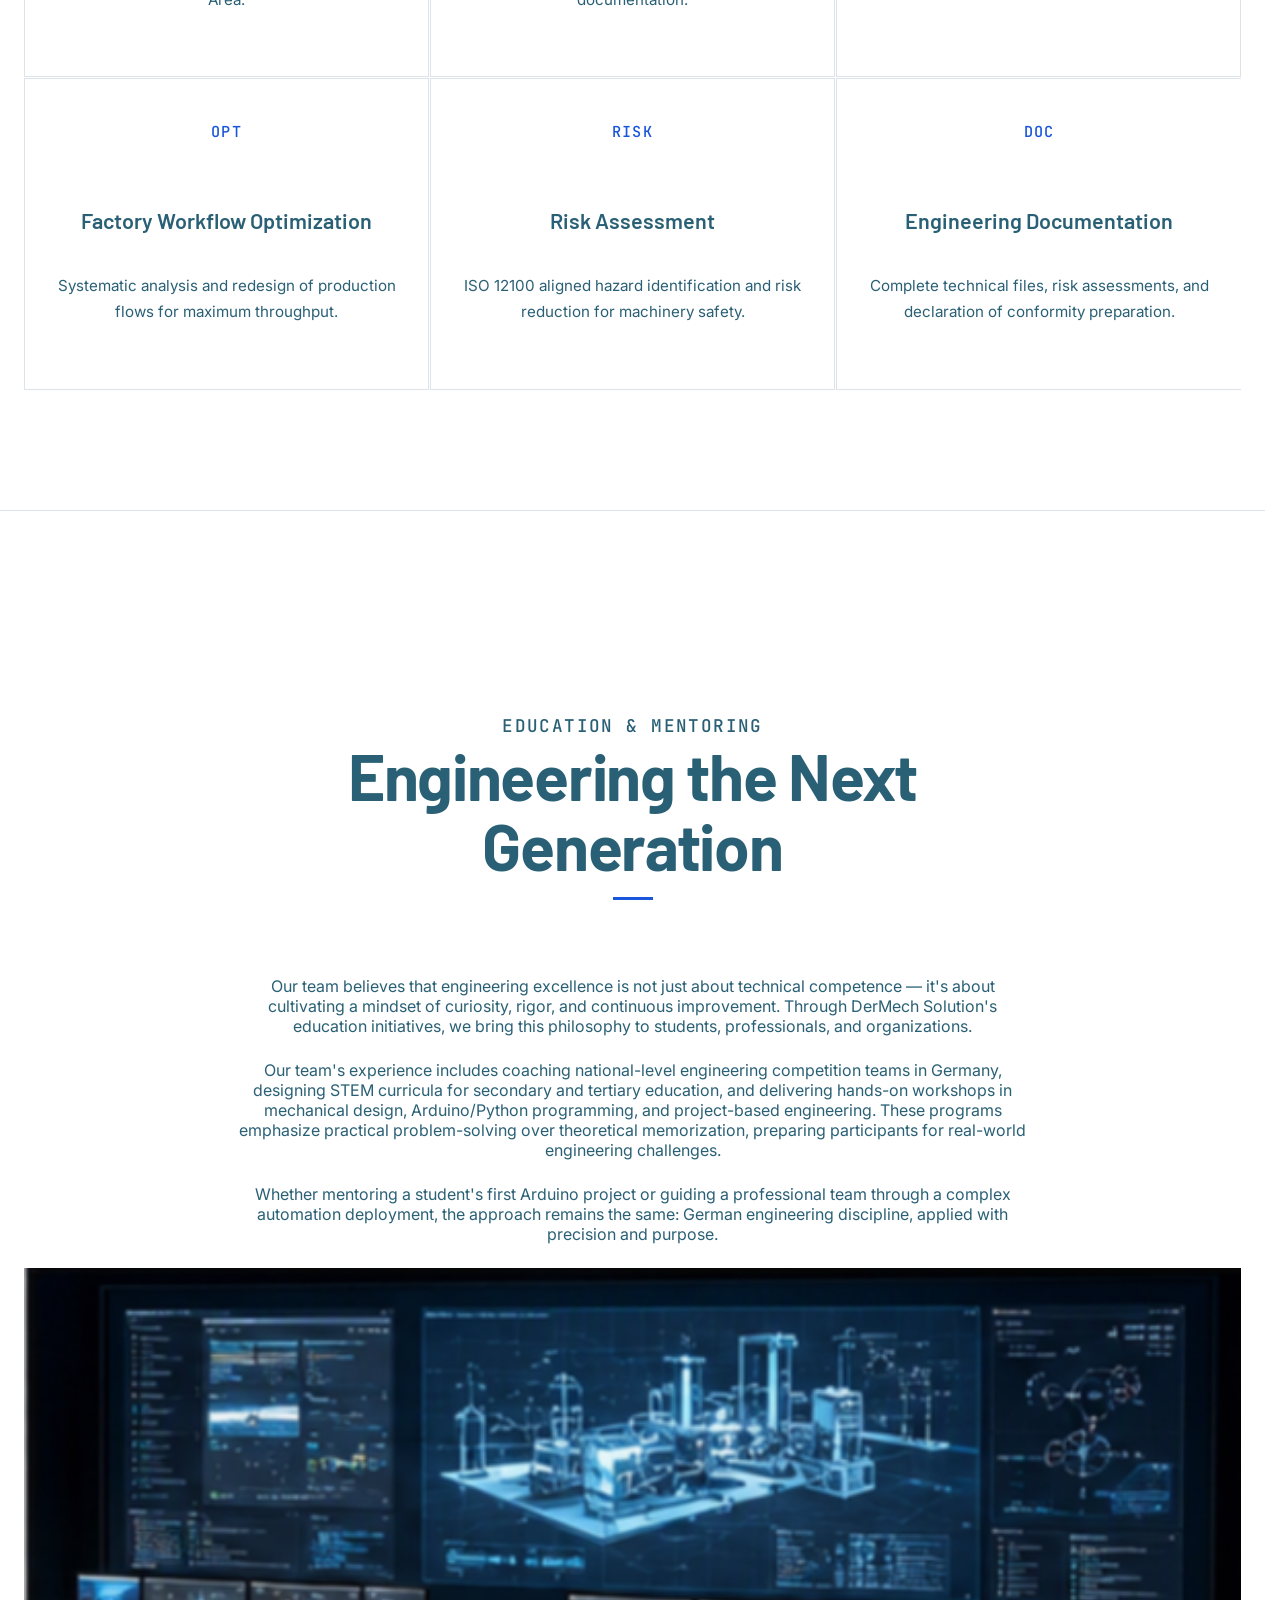
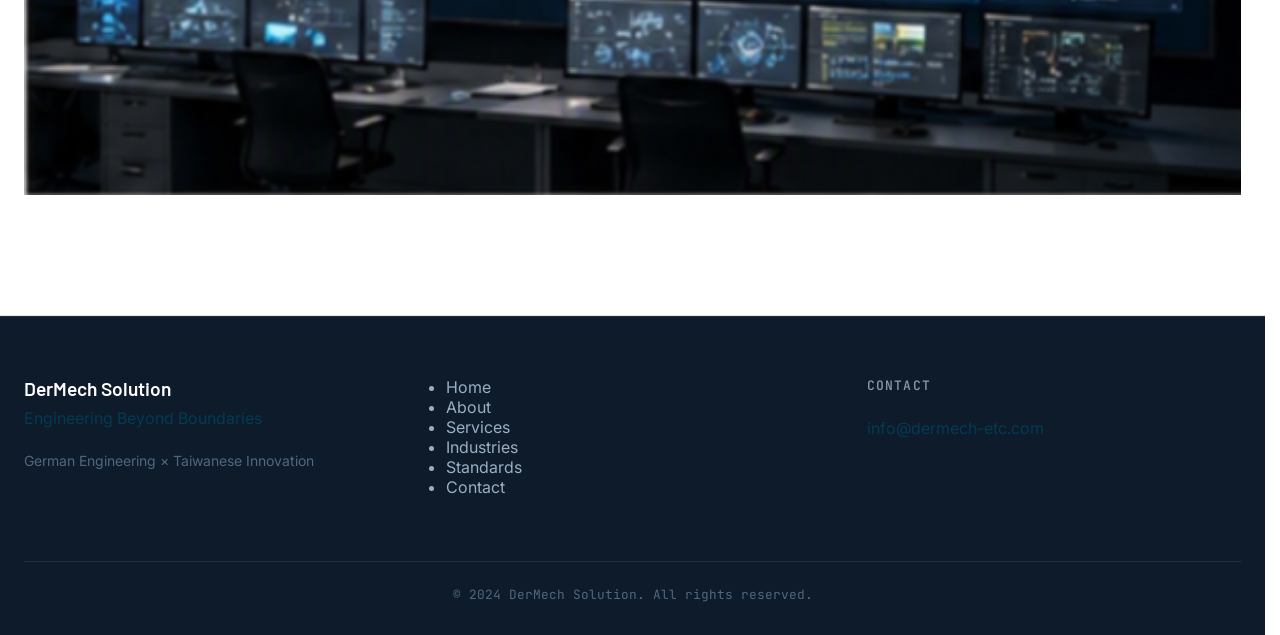
==== commit 91316752: "Add viewport meta tag to all HTML pages for mobile responsiveness" ====
--- a/about.html
+++ b/about.html
@@ -3,8 +3,9 @@
 <head>
   <meta charset="UTF-8">
   <meta name="viewport" content="width=device-width, initial-scale=1.0">
-  <meta name="description" data-en="About DerMech Solution - German Engineering Consulting Company led by an expert engineering team" data-zh="關於德機智造 - 由專業工程團隊領導的德國工程顧問公司">
-  <title data-en="About DerMech Solution | Engineering Beyond Boundaries" data-zh="關於德機智造 | 超越邊界的工程力量">About DerMech Solution | Engineering Beyond Boundaries</title>
+
+  <meta name="description" data-en="About DerMech Solution - German Engineering Consulting Company led by an expert engineering team" data-de="Über DerMech Solution - Deutsches Engineering-Consulting-Unternehmen mit erfahrenem Ingenieurteam" data-zh="關於德機智造 - 由專業工程團隊領導的德國工程顧問公司">
+  <title data-en="About DerMech Solution | Engineering Beyond Boundaries" data-de="Über DerMech Solution | Ingenieurskunst ohne Grenzen" data-zh="關於德機智造 | 超越邊界的工程力量">About DerMech Solution | Engineering Beyond Boundaries</title>
   
   <!-- Google Fonts -->
   <link rel="preconnect" href="https://fonts.googleapis.com">
@@ -24,23 +25,23 @@
 
       <a href="index.html" class="nav-brand">
         <img src="assets/img/0A824CF5-811C-43F0-B132-735D2DDA64D2.jpg" alt="DerMech Solution Logo" class="nav-logo">
-        <span class="nav-brand-text" data-en="DerMech Solution" data-zh="德機智造">DerMech Solution</span>
+        <span class="nav-brand-text" data-en="DerMech Solution" data-de="DerMech Solution" data-zh="德機智造">DerMech Solution</span>
       </a>
 
       <ul class="nav-links">
-        <li><a href="index.html" data-en="Home" data-zh="首頁">Home</a></li>
-        <li><a href="about.html" data-en="About" data-zh="關於我們">About</a></li>
-        <li><a href="services.html" data-en="Services" data-zh="服務項目">Services</a></li>
-        <li><a href="industries.html" data-en="Industries" data-zh="服務產業">Industries</a></li>
-        <li><a href="standards.html" data-en="Standards" data-zh="工程標準">Standards</a></li>
-        <li><a href="contact.html" data-en="Contact" data-zh="聯絡我們">Contact</a></li>
+        <li><a href="index.html" data-en="Home" data-de="Startseite" data-zh="首頁">Home</a></li>
+        <li><a href="about.html" data-en="About" data-de="Über uns" data-zh="關於我們">About</a></li>
+        <li><a href="services.html" data-en="Services" data-de="Leistungen" data-zh="服務項目">Services</a></li>
+        <li><a href="industries.html" data-en="Industries" data-de="Branchen" data-zh="服務產業">Industries</a></li>
+        <li><a href="standards.html" data-en="Standards" data-de="Standards" data-zh="工程標準">Standards</a></li>
+        <li><a href="contact.html" data-en="Contact" data-de="Kontakt" data-zh="聯絡我們">Contact</a></li>
         <li class="nav-lang-mobile">
-          <button id="langToggleMobile" class="btn-lang btn-lang-mobile">EN | 中</button>
+          <button id="langToggleMobile" class="btn-lang btn-lang-mobile">EN | DE | 中</button>
         </li>
       </ul>
 
       <div class="nav-right">
-        <button class="lang-toggle btn-lang btn-lang-desktop" id="langToggle">EN | 中</button>
+        <button class="lang-toggle btn-lang btn-lang-desktop" id="langToggle">EN | DE | 中</button>
         <button id="navHamburger" class="nav-hamburger" aria-label="Toggle navigation" aria-expanded="false">
           <span></span>
           <span></span>
@@ -61,8 +62,8 @@
     <div class="blueprint-grid"></div>
     <div class="hero-overlay"></div>
     <div class="hero-content reveal">
-      <h1 data-en="About DerMech Solution" data-zh="關於德機智造">About DerMech Solution</h1>
-      <p class="caption" style="margin-top: 1rem;" data-en="German Engineering. Industrial Intelligence. Future Innovation." data-zh="德國工程 × 工業智慧 × 未來創新">German Engineering. Industrial Intelligence. Future Innovation.</p>
+      <h1 data-en="About DerMech Solution" data-de="Über DerMech Solution" data-zh="關於德機智造">About DerMech Solution</h1>
+      <p class="caption" style="margin-top: 1rem;" data-en="German Engineering. Industrial Intelligence. Future Innovation." data-de="Deutsche Ingenieurskunst. Industrielle Intelligenz. Zukunftsfähige Innovation." data-zh="德國工程 × 工業智慧 × 未來創新">German Engineering. Industrial Intelligence. Future Innovation.</p>
     </div>
   </section>
 
@@ -92,16 +93,16 @@
         
         <!-- Right: Profile Info -->
         <div style="padding-top: 2rem;">
-          <h1 style="font-size: clamp(2.5rem, 5vw, 4rem); margin-bottom: 0.5rem;" data-en="DerMech Engineering Team" data-zh="德機智造工程團隊">DerMech Engineering Team</h1>
-          <p style="color: var(--color-accent); font-family: var(--font-mono); font-size: 0.875rem; margin-bottom: 2rem;" data-en="German Engineer | Automation Consultant | Software Developer | Engineering Educator" data-zh="德國工程師 | 自動化顧問 | 軟體開發者 | 工程教育者">German Engineer | Automation Consultant | Software Developer | Engineering Educator</p>
+          <h1 style="font-size: clamp(2.5rem, 5vw, 4rem); margin-bottom: 0.5rem;" data-en="DerMech Engineering Team" data-de="DerMech Ingenieurteam" data-zh="德機智造工程團隊">DerMech Engineering Team</h1>
+          <p style="color: var(--color-accent); font-family: var(--font-mono); font-size: 0.875rem; margin-bottom: 2rem;" data-en="German Engineer | Automation Consultant | Software Developer | Engineering Educator" data-de="Deutscher Ingenieur | Automatisierungsberater | Softwareentwickler | Ingenieurausbilder" data-zh="德國工程師 | 自動化顧問 | 軟體開發者 | 工程教育者">German Engineer | Automation Consultant | Software Developer | Engineering Educator</p>
           
-          <p data-en="DerMech Solution is led by a German mechanical engineering team with over 20 years of combined experience leading industrial automation and engineering design projects across multinational corporations in Germany and Taiwan. Our team's expertise spans the full spectrum of industrial engineering — from factory automation and production line optimization to mechanical design, software development, and technical education." data-zh="德機智造由德國機械工程團隊領導，擁有超過 20 年的工業自動化與工程設計跨國專案經驗，足跡遍及德國與台灣。我們的團隊專長橫跨工業工程全領域 — 從工廠自動化、生產線優化到機械設計、軟體開發與技術教育。">DerMech Solution is led by a German mechanical engineering team with over 20 years of combined experience leading industrial automation and engineering design projects across multinational corporations in Germany and Taiwan. Our team's expertise spans the full spectrum of industrial engineering — from factory automation and production line optimization to mechanical design, software development, and technical education.</p>
-
-          <p data-en="After completing their mechanical engineering studies in Germany, our team members held senior engineering positions at leading industrial companies where they spearheaded factory modernization programs, implemented Industry 4.0 initiatives, and developed cross-disciplinary engineering standards. Our team's work has directly contributed to significant efficiency gains, energy reductions, and quality improvements across automotive, semiconductor, and machinery sectors." data-zh="完成德國機械工程學業後，我們的團隊成員在領先工業企業擔任資深工程師，主導工廠現代化計畫、推動工業 4.0 倡議、制定跨域工程標準。團隊的工作直接為汽車、半導體與機械等產業帶來顯著的效率提升、能耗降低與品質改善。">After completing their mechanical engineering studies in Germany, our team members held senior engineering positions at leading industrial companies where they spearheaded factory modernization programs, implemented Industry 4.0 initiatives, and developed cross-disciplinary engineering standards. Our team's work has directly contributed to significant efficiency gains, energy reductions, and quality improvements across automotive, semiconductor, and machinery sectors.</p>
-
-          <p data-en="In 2024, DerMech Solution was founded to bridge German engineering rigor with the dynamic manufacturing landscape of Asia. Our vision: deliver end-to-end engineering consulting that combines CE/DIN standards compliance with practical, implementation-ready solutions tailored to each client's unique challenges." data-zh="2024 年，德機智造成立，致力於將德國工程嚴謹度與亞洲充滿活力的製造業相結合。我們的願景：提供結合 CE/DIN 標準合規與實務可落地解決方案的端到端工程顧問服務，專為每位客戶的獨特挑戰量身打造。">In 2024, DerMech Solution was founded to bridge German engineering rigor with the dynamic manufacturing landscape of Asia. Our vision: deliver end-to-end engineering consulting that combines CE/DIN standards compliance with practical, implementation-ready solutions tailored to each client's unique challenges.</p>
-
-          <p data-en="Beyond consulting, our team is passionate about engineering education. We have mentored numerous students in STEM programs, coached national competition teams in Germany, and advocate for project-based learning that connects theoretical knowledge with real-world engineering practice." data-zh="除了顧問工作，我們的團隊熱衷於工程教育。我們指導過眾多 STEM 學生、在德國輔導國家級競賽隊伍，並倡導將理論知識與真實工程實務相結合的專題式學習。">Beyond consulting, our team is passionate about engineering education. We have mentored numerous students in STEM programs, coached national competition teams in Germany, and advocate for project-based learning that connects theoretical knowledge with real-world engineering practice.</p>
+          <p data-en="DerMech Solution is led by a German mechanical engineering team with over 20 years of combined experience leading industrial automation and engineering design projects across multinational corporations in Germany and Taiwan. Our team's expertise spans the full spectrum of industrial engineering — from factory automation and production line optimization to mechanical design, software development, and technical education." data-de="DerMech Solution wird von einem deutschen Maschinenbauteam mit über 20 Jahren kombinierter Erfahrung in der Leitung von industriellen Automatisierungs- und Engineering-Design-Projekten bei multinationalen Konzernen in Deutschland und Taiwan geleitet. Unsere Expertise umfasst das gesamte Spektrum des industriellen Engineerings — von Fabrikautomatisierung und Produktionslinienoptimierung über Maschinenbau und Softwareentwicklung bis hin zur technischen Bildung." data-zh="德機智造由德國機械工程團隊領導，擁有超過 20 年的工業自動化與工程設計跨國專案經驗，足跡遍及德國與台灣。我們的團隊專長橫跨工業工程全領域 — 從工廠自動化、生產線優化到機械設計、軟體開發與技術教育。">DerMech Solution is led by a German mechanical engineering team with over 20 years of combined experience leading industrial automation and engineering design projects across multinational corporations in Germany and Taiwan. Our team's expertise spans the full spectrum of industrial engineering — from factory automation and production line optimization to mechanical design, software development, and technical education.</p>
+
+          <p data-en="After completing their mechanical engineering studies in Germany, our team members held senior engineering positions at leading industrial companies where they spearheaded factory modernization programs, implemented Industry 4.0 initiatives, and developed cross-disciplinary engineering standards. Our team's work has directly contributed to significant efficiency gains, energy reductions, and quality improvements across automotive, semiconductor, and machinery sectors." data-de="Nach Abschluss ihres Maschinenbaustudiums in Deutschland bekleideten unsere Teammitglieder leitende Ingenieurspositionen bei führenden Industrieunternehmen, wo sie Fabrikmodernisierungsprogramme leiteten, Industrie-4.0-Initiativen umsetzten und fachübergreifende Ingenieursstandards entwickelten. Die Arbeit unseres Teams hat direkt zu bedeutenden Effizienzsteigerungen, Energieeinsparungen und Qualitätsverbesserungen in den Bereichen Automotive, Halbleiter und Maschinenbau beigetragen." data-zh="完成德國機械工程學業後，我們的團隊成員在領先工業企業擔任資深工程師，主導工廠現代化計畫、推動工業 4.0 倡議、制定跨域工程標準。團隊的工作直接為汽車、半導體與機械等產業帶來顯著的效率提升、能耗降低與品質改善。">After completing their mechanical engineering studies in Germany, our team members held senior engineering positions at leading industrial companies where they spearheaded factory modernization programs, implemented Industry 4.0 initiatives, and developed cross-disciplinary engineering standards. Our team's work has directly contributed to significant efficiency gains, energy reductions, and quality improvements across automotive, semiconductor, and machinery sectors.</p>
+
+          <p data-en="In 2024, DerMech Solution was founded to bridge German engineering rigor with the dynamic manufacturing landscape of Asia. Our vision: deliver end-to-end engineering consulting that combines CE/DIN standards compliance with practical, implementation-ready solutions tailored to each client's unique challenges." data-de="2024 wurde DerMech Solution gegründet, um deutsche Ingenieursgenauigkeit mit der dynamischen Fertigungslandschaft Asiens zu verbinden. Unsere Vision: ganzheitliches Engineering-Consulting anzubieten, das CE/DIN-Standards-Compliance mit praktischen, implementierungsbereiten Lösungen kombiniert, die auf die individuellen Herausforderungen jedes Kunden zugeschnitten sind." data-zh="2024 年，德機智造成立，致力於將德國工程嚴謹度與亞洲充滿活力的製造業相結合。我們的願景：提供結合 CE/DIN 標準合規與實務可落地解決方案的端到端工程顧問服務，專為每位客戶的獨特挑戰量身打造。">In 2024, DerMech Solution was founded to bridge German engineering rigor with the dynamic manufacturing landscape of Asia. Our vision: deliver end-to-end engineering consulting that combines CE/DIN standards compliance with practical, implementation-ready solutions tailored to each client's unique challenges.</p>
+
+          <p data-en="Beyond consulting, our team is passionate about engineering education. We have mentored numerous students in STEM programs, coached national competition teams in Germany, and advocate for project-based learning that connects theoretical knowledge with real-world engineering practice." data-de="Über das Consulting hinaus ist unser Team leidenschaftlich für Ingenieurausbildung. Wir haben zahlreiche Studenten in STEM-Programmen betreut, nationale Wettbewerbsteams in Deutschland gecoacht und setzen uns für projektbasiertes Lernen ein, das theoretisches Wissen mit realen Engineering-Praktiken verbindet." data-zh="除了顧問工作，我們的團隊熱衷於工程教育。我們指導過眾多 STEM 學生、在德國輔導國家級競賽隊伍，並倡導將理論知識與真實工程實務相結合的專題式學習。">Beyond consulting, our team is passionate about engineering education. We have mentored numerous students in STEM programs, coached national competition teams in Germany, and advocate for project-based learning that connects theoretical knowledge with real-world engineering practice.</p>
           </p>
         </div>
       </div>
@@ -114,39 +115,39 @@
   <section class="section section-light reveal">
     <div class="container">
       <div class="section-header">
-        <p class="caption" data-en="AREAS OF EXPERTISE" data-zh="專業領域">AREAS OF EXPERTISE</p>
-        <h2 data-en="Engineering Disciplines & Tools" data-zh="工程學科與工具">Engineering Disciplines & Tools</h2>
+        <p class="caption" data-en="AREAS OF EXPERTISE" data-de="FACHGEBIETE" data-zh="專業領域">AREAS OF EXPERTISE</p>
+        <h2 data-en="Engineering Disciplines & Tools" data-de="Engineering-Disziplinen & Werkzeuge" data-zh="工程學科與工具">Engineering Disciplines & Tools</h2>
       </div>
       <div style="display: grid; grid-template-columns: 1fr 1fr; gap: 4rem;">
         <!-- Engineering Disciplines -->
         <div>
-          <h3 style="margin-bottom: 1.5rem; padding-left: 1rem; border-left: 3px solid var(--color-accent);" data-en="Engineering Disciplines" data-zh="工程學科">Engineering Disciplines</h3>
+          <h3 style="margin-bottom: 1.5rem; padding-left: 1rem; border-left: 3px solid var(--color-accent);" data-en="Engineering Disciplines" data-de="Engineering-Disziplinen" data-zh="工程學科">Engineering Disciplines</h3>
           <ul style="list-style: none; display: grid; grid-template-columns: repeat(2, 1fr); gap: 0.75rem 2rem;">
-            <li style="padding: 0.5rem 0; border-bottom: 1px solid var(--color-border);" data-en="Industrial Automation" data-zh="工業自動化">Industrial Automation</li>
-            <li style="padding: 0.5rem 0; border-bottom: 1px solid var(--color-border);" data-en="Mechanical Engineering" data-zh="機械工程">Mechanical Engineering</li>
-            <li style="padding: 0.5rem 0; border-bottom: 1px solid var(--color-border);" data-en="Machine Tool Systems" data-zh="工具機系統">Machine Tool Systems</li>
-            <li style="padding: 0.5rem 0; border-bottom: 1px solid var(--color-border);" data-en="Plastic Injection Systems" data-zh="塑膠射出系統">Plastic Injection Systems</li>
-            <li style="padding: 0.5rem 0; border-bottom: 1px solid var(--color-border);" data-en="Automated Packaging Lines" data-zh="自動化包裝線">Automated Packaging Lines</li>
-            <li style="padding: 0.5rem 0; border-bottom: 1px solid var(--color-border);" data-en="Factory Fire Protection Engineering" data-zh="工廠消防工程">Factory Fire Protection Engineering</li>
-            <li style="padding: 0.5rem 0; border-bottom: 1px solid var(--color-border);" data-en="Mechanical Design" data-zh="機械設計">Mechanical Design</li>
-            <li style="padding: 0.5rem 0; border-bottom: 1px solid var(--color-border);" data-en="Industrial Digitalization" data-zh="工業數位化">Industrial Digitalization</li>
-            <li style="padding: 0.5rem 0; border-bottom: 1px solid var(--color-border);" data-en="CAD Design" data-zh="CAD 設計">CAD Design</li>
-            <li style="padding: 0.5rem 0;" data-en="Software Development" data-zh="軟體開發">Software Development</li>
+            <li style="padding: 0.5rem 0; border-bottom: 1px solid var(--color-border);" data-en="Industrial Automation" data-de="Industrielle Automatisierung" data-zh="工業自動化">Industrial Automation</li>
+            <li style="padding: 0.5rem 0; border-bottom: 1px solid var(--color-border);" data-en="Mechanical Engineering" data-de="Maschinenbau" data-zh="機械工程">Mechanical Engineering</li>
+            <li style="padding: 0.5rem 0; border-bottom: 1px solid var(--color-border);" data-en="Machine Tool Systems" data-de="Werkzeugmaschinensysteme" data-zh="工具機系統">Machine Tool Systems</li>
+            <li style="padding: 0.5rem 0; border-bottom: 1px solid var(--color-border);" data-en="Plastic Injection Systems" data-de="Kunststoffspritzgießsysteme" data-zh="塑膠射出系統">Plastic Injection Systems</li>
+            <li style="padding: 0.5rem 0; border-bottom: 1px solid var(--color-border);" data-en="Automated Packaging Lines" data-de="Automatisierte Verpackungslinien" data-zh="自動化包裝線">Automated Packaging Lines</li>
+            <li style="padding: 0.5rem 0; border-bottom: 1px solid var(--color-border);" data-en="Factory Fire Protection Engineering" data-de="Werksbrandschutzengineering" data-zh="工廠消防工程">Factory Fire Protection Engineering</li>
+            <li style="padding: 0.5rem 0; border-bottom: 1px solid var(--color-border);" data-en="Mechanical Design" data-de="Maschinenbaukonstruktion" data-zh="機械設計">Mechanical Design</li>
+            <li style="padding: 0.5rem 0; border-bottom: 1px solid var(--color-border);" data-en="Industrial Digitalization" data-de="Industrielle Digitalisierung" data-zh="工業數位化">Industrial Digitalization</li>
+            <li style="padding: 0.5rem 0; border-bottom: 1px solid var(--color-border);" data-en="CAD Design" data-de="CAD-Konstruktion" data-zh="CAD 設計">CAD Design</li>
+            <li style="padding: 0.5rem 0;" data-en="Software Development" data-de="Softwareentwicklung" data-zh="軟體開發">Software Development</li>
           </ul>
         </div>
         
         <!-- Tools & Languages -->
         <div>
-          <h3 style="margin-bottom: 1.5rem; padding-left: 1rem; border-left: 3px solid var(--color-accent);" data-en="Tools & Languages" data-zh="工具與語言">Tools & Languages</h3>
+          <h3 style="margin-bottom: 1.5rem; padding-left: 1rem; border-left: 3px solid var(--color-accent);" data-en="Tools & Languages" data-de="Werkzeuge & Sprachen" data-zh="工具與語言">Tools & Languages</h3>
           <ul style="list-style: none; display: grid; grid-template-columns: repeat(2, 1fr); gap: 0.75rem 2rem;">
-            <li style="padding: 0.5rem 0; border-bottom: 1px solid var(--color-border); font-family: var(--font-mono);" data-en="AutoCAD" data-zh="AutoCAD">AutoCAD</li>
-            <li style="padding: 0.5rem 0; border-bottom: 1px solid var(--color-border); font-family: var(--font-mono);" data-en="Fusion 360" data-zh="Fusion 360">Fusion 360</li>
-            <li style="padding: 0.5rem 0; border-bottom: 1px solid var(--color-border); font-family: var(--font-mono);" data-en="SolidWorks" data-zh="SolidWorks">SolidWorks</li>
-            <li style="padding: 0.5rem 0; border-bottom: 1px solid var(--color-border); font-family: var(--font-mono);" data-en="C / C++" data-zh="C / C++">C / C++</li>
-            <li style="padding: 0.5rem 0; border-bottom: 1px solid var(--color-border); font-family: var(--font-mono);" data-en="Python" data-zh="Python">Python</li>
-            <li style="padding: 0.5rem 0; border-bottom: 1px solid var(--color-border); font-family: var(--font-mono);" data-en="Java" data-zh="Java">Java</li>
-            <li style="padding: 0.5rem 0; border-bottom: 1px solid var(--color-border); font-family: var(--font-mono);" data-en="JavaScript" data-zh="JavaScript">JavaScript</li>
-            <li style="padding: 0.5rem 0; font-family: var(--font-mono);" data-en="PLC Programming" data-zh="PLC 程式設計">PLC Programming</li>
+            <li style="padding: 0.5rem 0; border-bottom: 1px solid var(--color-border); font-family: var(--font-mono);" data-en="AutoCAD" data-de="AutoCAD" data-zh="AutoCAD">AutoCAD</li>
+            <li style="padding: 0.5rem 0; border-bottom: 1px solid var(--color-border); font-family: var(--font-mono);" data-en="Fusion 360" data-de="Fusion 360" data-zh="Fusion 360">Fusion 360</li>
+            <li style="padding: 0.5rem 0; border-bottom: 1px solid var(--color-border); font-family: var(--font-mono);" data-en="SolidWorks" data-de="SolidWorks" data-zh="SolidWorks">SolidWorks</li>
+            <li style="padding: 0.5rem 0; border-bottom: 1px solid var(--color-border); font-family: var(--font-mono);" data-en="C / C++" data-de="C / C++" data-zh="C / C++">C / C++</li>
+            <li style="padding: 0.5rem 0; border-bottom: 1px solid var(--color-border); font-family: var(--font-mono);" data-en="Python" data-de="Python" data-zh="Python">Python</li>
+            <li style="padding: 0.5rem 0; border-bottom: 1px solid var(--color-border); font-family: var(--font-mono);" data-en="Java" data-de="Java" data-zh="Java">Java</li>
+            <li style="padding: 0.5rem 0; border-bottom: 1px solid var(--color-border); font-family: var(--font-mono);" data-en="JavaScript" data-de="JavaScript" data-zh="JavaScript">JavaScript</li>
+            <li style="padding: 0.5rem 0; font-family: var(--font-mono);" data-en="PLC Programming" data-de="SPS-Programmierung" data-zh="PLC 程式設計">PLC Programming</li>
           </ul>
         </div>
       </div>
@@ -159,39 +160,39 @@
   <section class="section section-light reveal">
     <div class="container">
       <div class="section-header">
-        <p class="caption" data-en="STANDARDS & METHODOLOGIES" data-zh="標準與方法論">STANDARDS & METHODOLOGIES</p>
-        <h2 data-en="Quality & Compliance Framework" data-zh="品質與合規框架">Quality & Compliance Framework</h2>
+        <p class="caption" data-en="STANDARDS & METHODOLOGIES" data-de="STANDARDS & METHODOLOGIEN" data-zh="標準與方法論">STANDARDS & METHODOLOGIES</p>
+        <h2 data-en="Quality & Compliance Framework" data-de="Qualitäts- & Compliance-Rahmenwerk" data-zh="品質與合規框架">Quality & Compliance Framework</h2>
       </div>
       <div style="display: grid; grid-template-columns: repeat(3, 1fr); gap: 1px; background: var(--color-border-dark); border: 1px solid var(--color-border-dark);">
         <div class="card" style="padding: 2.5rem 2rem; text-align: center;">
-          <p class="caption mono" style="color: var(--color-accent);" data-en="CE" data-zh="CE">CE</p>
-          <h3 style="margin: 1rem 0;" data-en="CE Compliance" data-zh="CE 合規">CE Compliance</h3>
-          <p data-en="Full Machinery Directive compliance for equipment placed in the European Economic Area." data-zh="針對進入歐洲經濟區設備的機械指令全面合規。">Full Machinery Directive compliance for equipment placed in the European Economic Area.</p>
-        </div>
-        <div class="card" style="padding: 2.5rem 2rem; text-align: center;">
-          <p class="caption mono" style="color: var(--color-accent);" data-en="DIN" data-zh="DIN">DIN</p>
-          <h3 style="margin: 1rem 0;" data-en="DIN Standards" data-zh="DIN 標準">DIN Standards</h3>
-          <p data-en="German Institute for Standardization norms applied to mechanical design and documentation." data-zh="應用於機械設計與文件的德國標準化學會規範。">German Institute for Standardization norms applied to mechanical design and documentation.</p>
-        </div>
-        <div class="card" style="padding: 2.5rem 2rem; text-align: center;">
-          <p class="caption mono" style="color: var(--color-accent);" data-en="5S" data-zh="5S">5S</p>
-          <h3 style="margin: 1rem 0;" data-en="5S Lean Manufacturing" data-zh="5S 精益生產">5S Lean Manufacturing</h3>
-          <p data-en="Workplace organization methodology for efficiency, safety, and quality improvement." data-zh="提升效率、安全與品質的工作場所組織方法論。">Workplace organization methodology for efficiency, safety, and quality improvement.</p>
-        </div>
-        <div class="card" style="padding: 2.5rem 2rem; text-align: center;">
-          <p class="caption mono" style="color: var(--color-accent);" data-en="OPT" data-zh="優化">OPT</p>
-          <h3 style="margin: 1rem 0;" data-en="Factory Workflow Optimization" data-zh="工廠流程優化">Factory Workflow Optimization</h3>
-          <p data-en="Systematic analysis and redesign of production flows for maximum throughput." data-zh="系統性分析與重新設計生產流程以達最大產能。">Systematic analysis and redesign of production flows for maximum throughput.</p>
-        </div>
-        <div class="card" style="padding: 2.5rem 2rem; text-align: center;">
-          <p class="caption mono" style="color: var(--color-accent);" data-en="RISK" data-zh="風險">RISK</p>
-          <h3 style="margin: 1rem 0;" data-en="Risk Assessment" data-zh="風險評估">Risk Assessment</h3>
-          <p data-en="ISO 12100 aligned hazard identification and risk reduction for machinery safety." data-zh="符合 ISO 12100 的機械安全危害識別與風險降低。">ISO 12100 aligned hazard identification and risk reduction for machinery safety.</p>
-        </div>
-        <div class="card" style="padding: 2.5rem 2rem; text-align: center;">
-          <p class="caption mono" style="color: var(--color-accent);" data-en="DOC" data-zh="文件">DOC</p>
-          <h3 style="margin: 1rem 0;" data-en="Engineering Documentation" data-zh="工程文件">Engineering Documentation</h3>
-          <p data-en="Complete technical files, risk assessments, and declaration of conformity preparation." data-zh="完整技術檔案、風險評估與符合性聲明編製。">Complete technical files, risk assessments, and declaration of conformity preparation.</p>
+          <p class="caption mono" style="color: var(--color-accent);" data-en="CE" data-de="CE" data-zh="CE">CE</p>
+          <h3 style="margin: 1rem 0;" data-en="CE Compliance" data-de="CE-Konformität" data-zh="CE 合規">CE Compliance</h3>
+          <p data-en="Full Machinery Directive compliance for equipment placed in the European Economic Area." data-de="Vollständige Konformität mit der Maschinenrichtlinie für Geräte im Europäischen Wirtschaftsraum." data-zh="針對進入歐洲經濟區設備的機械指令全面合規。">Full Machinery Directive compliance for equipment placed in the European Economic Area.</p>
+        </div>
+        <div class="card" style="padding: 2.5rem 2rem; text-align: center;">
+          <p class="caption mono" style="color: var(--color-accent);" data-en="DIN" data-de="DIN" data-zh="DIN">DIN</p>
+          <h3 style="margin: 1rem 0;" data-en="DIN Standards" data-de="DIN-Normen" data-zh="DIN 標準">DIN Standards</h3>
+          <p data-en="German Institute for Standardization norms applied to mechanical design and documentation." data-de="Normen des Deutschen Instituts für Normung, angewendet auf Maschinenbau und Dokumentation." data-zh="應用於機械設計與文件的德國標準化學會規範。">German Institute for Standardization norms applied to mechanical design and documentation.</p>
+        </div>
+        <div class="card" style="padding: 2.5rem 2rem; text-align: center;">
+          <p class="caption mono" style="color: var(--color-accent);" data-en="5S" data-de="5S" data-zh="5S">5S</p>
+          <h3 style="margin: 1rem 0;" data-en="5S Lean Manufacturing" data-de="5S Lean Production" data-zh="5S 精益生產">5S Lean Manufacturing</h3>
+          <p data-en="Workplace organization methodology for efficiency, safety, and quality improvement." data-de="Methodik zur Arbeitsplatzorganisation für Effizienz, Sicherheit und Qualitätsverbesserung." data-zh="提升效率、安全與品質的工作場所組織方法論。">Workplace organization methodology for efficiency, safety, and quality improvement.</p>
+        </div>
+        <div class="card" style="padding: 2.5rem 2rem; text-align: center;">
+          <p class="caption mono" style="color: var(--color-accent);" data-en="OPT" data-de="OPT" data-zh="優化">OPT</p>
+          <h3 style="margin: 1rem 0;" data-en="Factory Workflow Optimization" data-de="Fabrikworkflow-Optimierung" data-zh="工廠流程優化">Factory Workflow Optimization</h3>
+          <p data-en="Systematic analysis and redesign of production flows for maximum throughput." data-de="Systematische Analyse und Neugestaltung von Produktionsflüssen für maximalen Durchsatz." data-zh="系統性分析與重新設計生產流程以達最大產能。">Systematic analysis and redesign of production flows for maximum throughput.</p>
+        </div>
+        <div class="card" style="padding: 2.5rem 2rem; text-align: center;">
+          <p class="caption mono" style="color: var(--color-accent);" data-en="RISK" data-de="RISIKO" data-zh="風險">RISK</p>
+          <h3 style="margin: 1rem 0;" data-en="Risk Assessment" data-de="Risikobewertung" data-zh="風險評估">Risk Assessment</h3>
+          <p data-en="ISO 12100 aligned hazard identification and risk reduction for machinery safety." data-de="ISO-12100-konforme Gefährdungsidentifikation und Risikominderung für Maschinensicherheit." data-zh="符合 ISO 12100 的機械安全危害識別與風險降低。">ISO 12100 aligned hazard identification and risk reduction for machinery safety.</p>
+        </div>
+        <div class="card" style="padding: 2.5rem 2rem; text-align: center;">
+          <p class="caption mono" style="color: var(--color-accent);" data-en="DOC" data-de="DOK" data-zh="文件">DOC</p>
+          <h3 style="margin: 1rem 0;" data-en="Engineering Documentation" data-de="Engineering-Dokumentation" data-zh="工程文件">Engineering Documentation</h3>
+          <p data-en="Complete technical files, risk assessments, and declaration of conformity preparation." data-de="Vollständige technische Akten, Risikobewertungen und Erstellung der Konformitätserklärung." data-zh="完整技術檔案、風險評估與符合性聲明編製。">Complete technical files, risk assessments, and declaration of conformity preparation.</p>
         </div>
       </div>
     </div>
@@ -203,13 +204,13 @@
   <section class="section section-offwhite reveal">
     <div class="container">
       <div class="section-header">
-        <p class="caption" data-en="EDUCATION & MENTORING" data-zh="教育與指導">EDUCATION & MENTORING</p>
-        <h2 data-en="Engineering the Next Generation" data-zh="培育下一代工程師">Engineering the Next Generation</h2>
+        <p class="caption" data-en="EDUCATION & MENTORING" data-de="AUSBILDUNG & MENTORING" data-zh="教育與指導">EDUCATION & MENTORING</p>
+        <h2 data-en="Engineering the Next Generation" data-de="Die nächste Ingenieursgeneration formen" data-zh="培育下一代工程師">Engineering the Next Generation</h2>
       </div>
       <div style="max-width: 800px; margin: 0 auto; text-align: center;">
-        <p data-en="Our team believes that engineering excellence is not just about technical competence — it's about cultivating a mindset of curiosity, rigor, and continuous improvement. Through DerMech Solution's education initiatives, we bring this philosophy to students, professionals, and organizations." data-zh="我們的團隊認為工程卓越不僅是技術能力 — 更是培養好奇心、嚴謹度與持續改善的思維。透過德機智造的教育倡議，我們將這份理念帶給學生、專業人士與組織。">Our team believes that engineering excellence is not just about technical competence — it's about cultivating a mindset of curiosity, rigor, and continuous improvement. Through DerMech Solution's education initiatives, we bring this philosophy to students, professionals, and organizations.</p>
-        <p style="margin-top: 1.5rem;" data-en="Our team's experience includes coaching national-level engineering competition teams in Germany, designing STEM curricula for secondary and tertiary education, and delivering hands-on workshops in mechanical design, Arduino/Python programming, and project-based engineering. These programs emphasize practical problem-solving over theoretical memorization, preparing participants for real-world engineering challenges." data-zh="團隊的經驗包括在德國輔導國家級工程競賽隊伍、為中高等教育設計 STEM 課程、舉辦機械設計、Arduino/Python 程式設計與專題式工程的實作工作坊。這些課程強調實務解決問題而非死記硬背，讓參與者為真實工程挑戰做好準備。">Our team's experience includes coaching national-level engineering competition teams in Germany, designing STEM curricula for secondary and tertiary education, and delivering hands-on workshops in mechanical design, Arduino/Python programming, and project-based engineering. These programs emphasize practical problem-solving over theoretical memorization, preparing participants for real-world engineering challenges.</p>
-        <p style="margin-top: 1.5rem;" data-en="Whether mentoring a student's first Arduino project or guiding a professional team through a complex automation deployment, the approach remains the same: German engineering discipline, applied with precision and purpose." data-zh="無論是指導學生的第一個 Arduino 專案，還是帶領專業團隊執行複雜的自動化部署，方法始終一致：以精準與目的應用德國工程紀律。">Whether mentoring a student's first Arduino project or guiding a professional team through a complex automation deployment, the approach remains the same: German engineering discipline, applied with precision and purpose.</p>
+        <p data-en="Our team believes that engineering excellence is not just about technical competence — it's about cultivating a mindset of curiosity, rigor, and continuous improvement. Through DerMech Solution's education initiatives, we bring this philosophy to students, professionals, and organizations." data-de="Unser Team glaubt, dass Ingenieurskunst nicht nur technische Kompetenz bedeutet — es geht darum, einen Mindset aus Neugier, Genauigkeit und kontinuierlicher Verbesserung zu fördern. Durch die Bildungsinitiativen von DerMech Solution bringen wir diese Philosophie zu Studenten, Fachleuten und Organisationen." data-zh="我們的團隊認為工程卓越不僅是技術能力 — 更是培養好奇心、嚴謹度與持續改善的思維。透過德機智造的教育倡議，我們將這份理念帶給學生、專業人士與組織。">Our team believes that engineering excellence is not just about technical competence — it's about cultivating a mindset of curiosity, rigor, and continuous improvement. Through DerMech Solution's education initiatives, we bring this philosophy to students, professionals, and organizations.</p>
+        <p style="margin-top: 1.5rem;" data-en="Our team's experience includes coaching national-level engineering competition teams in Germany, designing STEM curricula for secondary and tertiary education, and delivering hands-on workshops in mechanical design, Arduino/Python programming, and project-based engineering. These programs emphasize practical problem-solving over theoretical memorization, preparing participants for real-world engineering challenges." data-de="Die Erfahrung unseres Teams umfasst das Coaching von nationalen Engineering-Wettbewerbsteams in Deutschland, die Gestaltung von STEM-Lehrplänen für sekundäre und tertiäre Bildung sowie die Durchführung von praxisorientierten Workshops in Maschinenbau, Arduino/Python-Programmierung und projektbasiertem Engineering. Diese Programme legen Wert auf praktische Problemlösung statt theoretisches Auswendiglernen und bereiten die Teilnehmer auf reale Engineering-Herausforderungen vor." data-zh="團隊的經驗包括在德國輔導國家級工程競賽隊伍、為中高等教育設計 STEM 課程、舉辦機械設計、Arduino/Python 程式設計與專題式工程的實作工作坊。這些課程強調實務解決問題而非死記硬背，讓參與者為真實工程挑戰做好準備。">Our team's experience includes coaching national-level engineering competition teams in Germany, designing STEM curricula for secondary and tertiary education, and delivering hands-on workshops in mechanical design, Arduino/Python programming, and project-based engineering. These programs emphasize practical problem-solving over theoretical memorization, preparing participants for real-world engineering challenges.</p>
+        <p style="margin-top: 1.5rem;" data-en="Whether mentoring a student's first Arduino project or guiding a professional team through a complex automation deployment, the approach remains the same: German engineering discipline, applied with precision and purpose." data-de="Ob wir das erste Arduino-Projekt eines Studenten betreuen oder ein professionelles Team durch einen komplexen Automatisierungseinsatz führen — der Ansatz bleibt gleich: Deutsche Ingenieursdisziplin, angewendet mit Präzision und Zielorientierung." data-zh="無論是指導學生的第一個 Arduino 專案，還是帶領專業團隊執行複雜的自動化部署，方法始終一致：以精準與目的應用德國工程紀律。">Whether mentoring a student's first Arduino project or guiding a professional team through a complex automation deployment, the approach remains the same: German engineering discipline, applied with precision and purpose.</p>
       </div>
       <img src="assets/img/digital-command-center.jpg" alt="Digital engineering command center" class="section-img">
     </div>
@@ -222,26 +223,26 @@
     <div class="container">
       <div class="footer-grid">
         <div>
-          <p class="footer-brand" data-en="DerMech Solution" data-zh="德機智造">DerMech Solution</p>
-          <p data-en="Engineering Beyond Boundaries" data-zh="超越邊界的工程力量">Engineering Beyond Boundaries</p>
-          <p class="footer-tagline" data-en="German Engineering × Taiwanese Innovation" data-zh="德國工程 × 台灣創新">German Engineering × Taiwanese Innovation</p>
+          <p class="footer-brand" data-en="DerMech Solution" data-de="DerMech Solution" data-zh="德機智造">DerMech Solution</p>
+          <p data-en="Engineering Beyond Boundaries" data-de="Ingenieurskunst ohne Grenzen" data-zh="超越邊界的工程力量">Engineering Beyond Boundaries</p>
+          <p class="footer-tagline" data-en="German Engineering × Taiwanese Innovation" data-de="Deutsche Ingenieurskunst × Taiwanesische Innovation" data-zh="德國工程 × 台灣創新">German Engineering × Taiwanese Innovation</p>
         </div>
         <nav>
           <ul class="footer-links">
-            <li><a href="index.html" data-en="Home" data-zh="首頁">Home</a></li>
-            <li><a href="about.html" data-en="About" data-zh="關於">About</a></li>
-            <li><a href="services.html" data-en="Services" data-zh="服務">Services</a></li>
-            <li><a href="industries.html" data-en="Industries" data-zh="產業">Industries</a></li>
-            <li><a href="standards.html" data-en="Standards" data-zh="標準">Standards</a></li>
-            <li><a href="contact.html" data-en="Contact" data-zh="聯繫">Contact</a></li>
+            <li><a href="index.html" data-en="Home" data-de="Startseite" data-zh="首頁">Home</a></li>
+            <li><a href="about.html" data-en="About" data-de="Über uns" data-zh="關於">About</a></li>
+            <li><a href="services.html" data-en="Services" data-de="Leistungen" data-zh="服務">Services</a></li>
+            <li><a href="industries.html" data-en="Industries" data-de="Branchen" data-zh="產業">Industries</a></li>
+            <li><a href="standards.html" data-en="Standards" data-de="Standards" data-zh="標準">Standards</a></li>
+            <li><a href="contact.html" data-en="Contact" data-de="Kontakt" data-zh="聯繫">Contact</a></li>
           </ul>
         </nav>
         <div>
-          <p class="caption" data-en="CONTACT" data-zh="聯繫方式">CONTACT</p>
+          <p class="caption" data-en="CONTACT" data-de="KONTAKT" data-zh="聯繫方式">CONTACT</p>
           <p style="margin-top: 0.5rem;">info@dermech-etc.com</p>
         </div>
       </div>
-      <div class="copyright" data-en="© 2024 DerMech Solution. All rights reserved." data-zh="© 2024 德機智造 版權所有">© 2024 DerMech Solution. All rights reserved.</div>
+      <div class="copyright" data-en="© 2024 DerMech Solution. All rights reserved." data-de="© 2024 DerMech Solution. Alle Rechte vorbehalten." data-zh="© 2024 德機智造 版權所有">© 2024 DerMech Solution. All rights reserved.</div>
     </div>
   </footer>
 
--- a/assets/css/style.css
+++ b/assets/css/style.css
@@ -177,7 +177,7 @@
 
 .nav-brand-text {
   font-family: var(--font-display);
-  font-size: 2.5rem;
+  font-size: 1.25rem;
   font-weight: 600;
   color: var(--color-text-primary);
   white-space: nowrap;
@@ -188,7 +188,7 @@
   display: flex;
   flex-direction: row;
   align-items: center;
-  gap: 1.5rem;
+  gap: 1.2rem;
   list-style: none;
   margin: 0;
   padding: 0;
@@ -571,7 +571,7 @@
   display: flex;
   justify-content: center;
   align-items: center;
-  gap: 2rem;
+  gap: 1rem;
   padding: 1rem 0;
   font-family: var(--font-mono);
   font-size: 0.75rem;
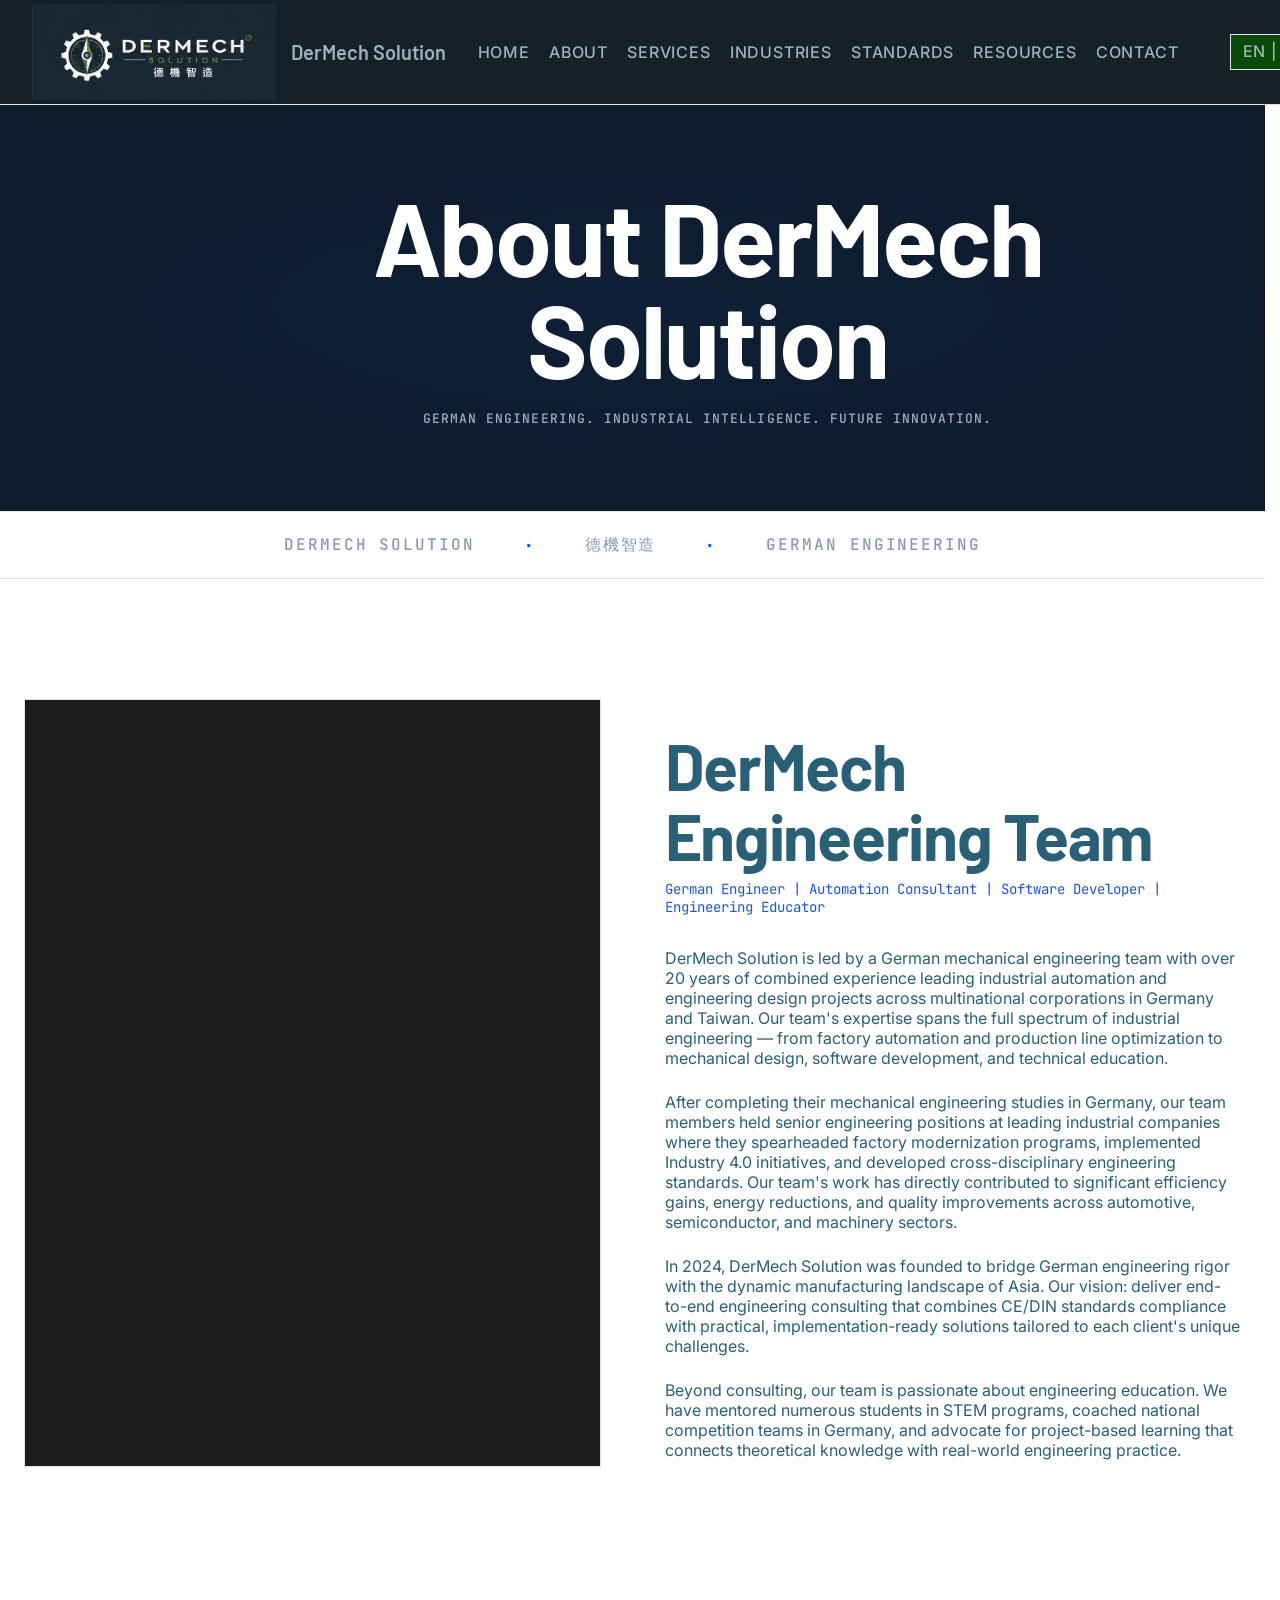
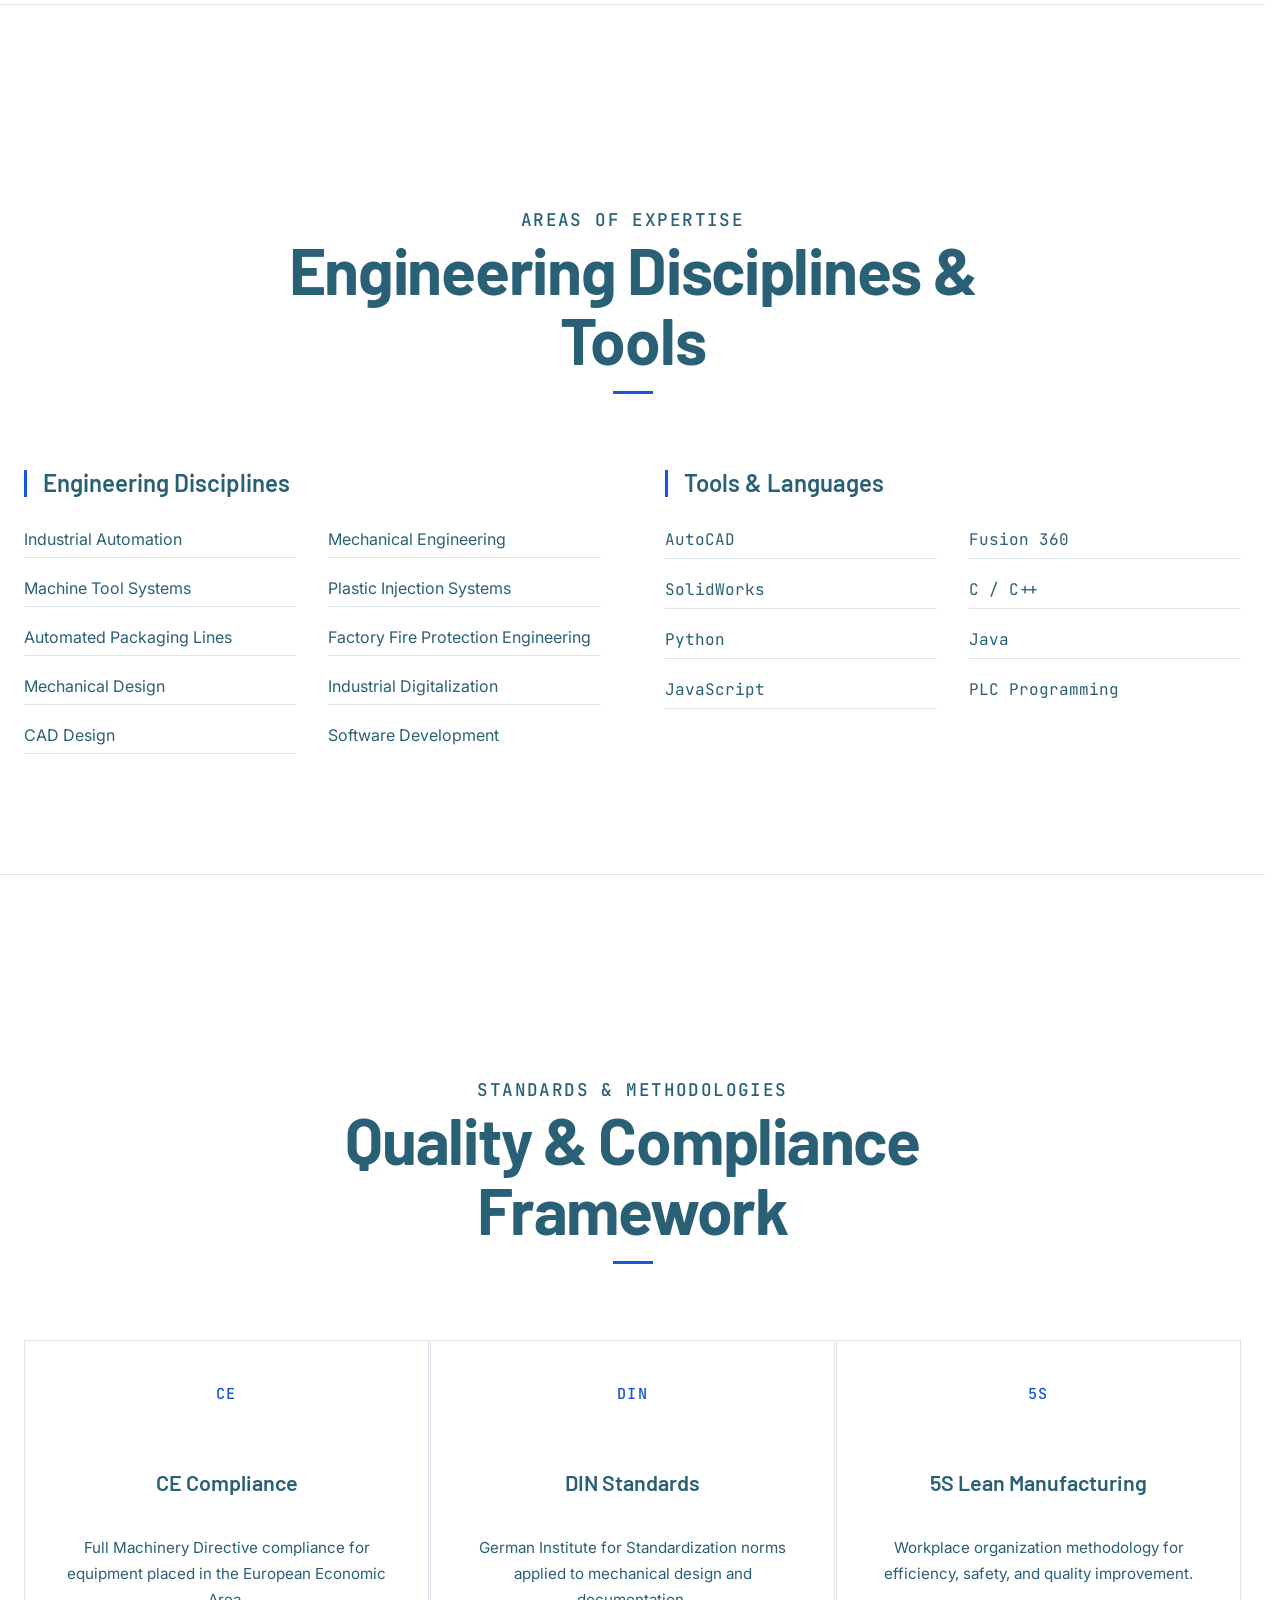
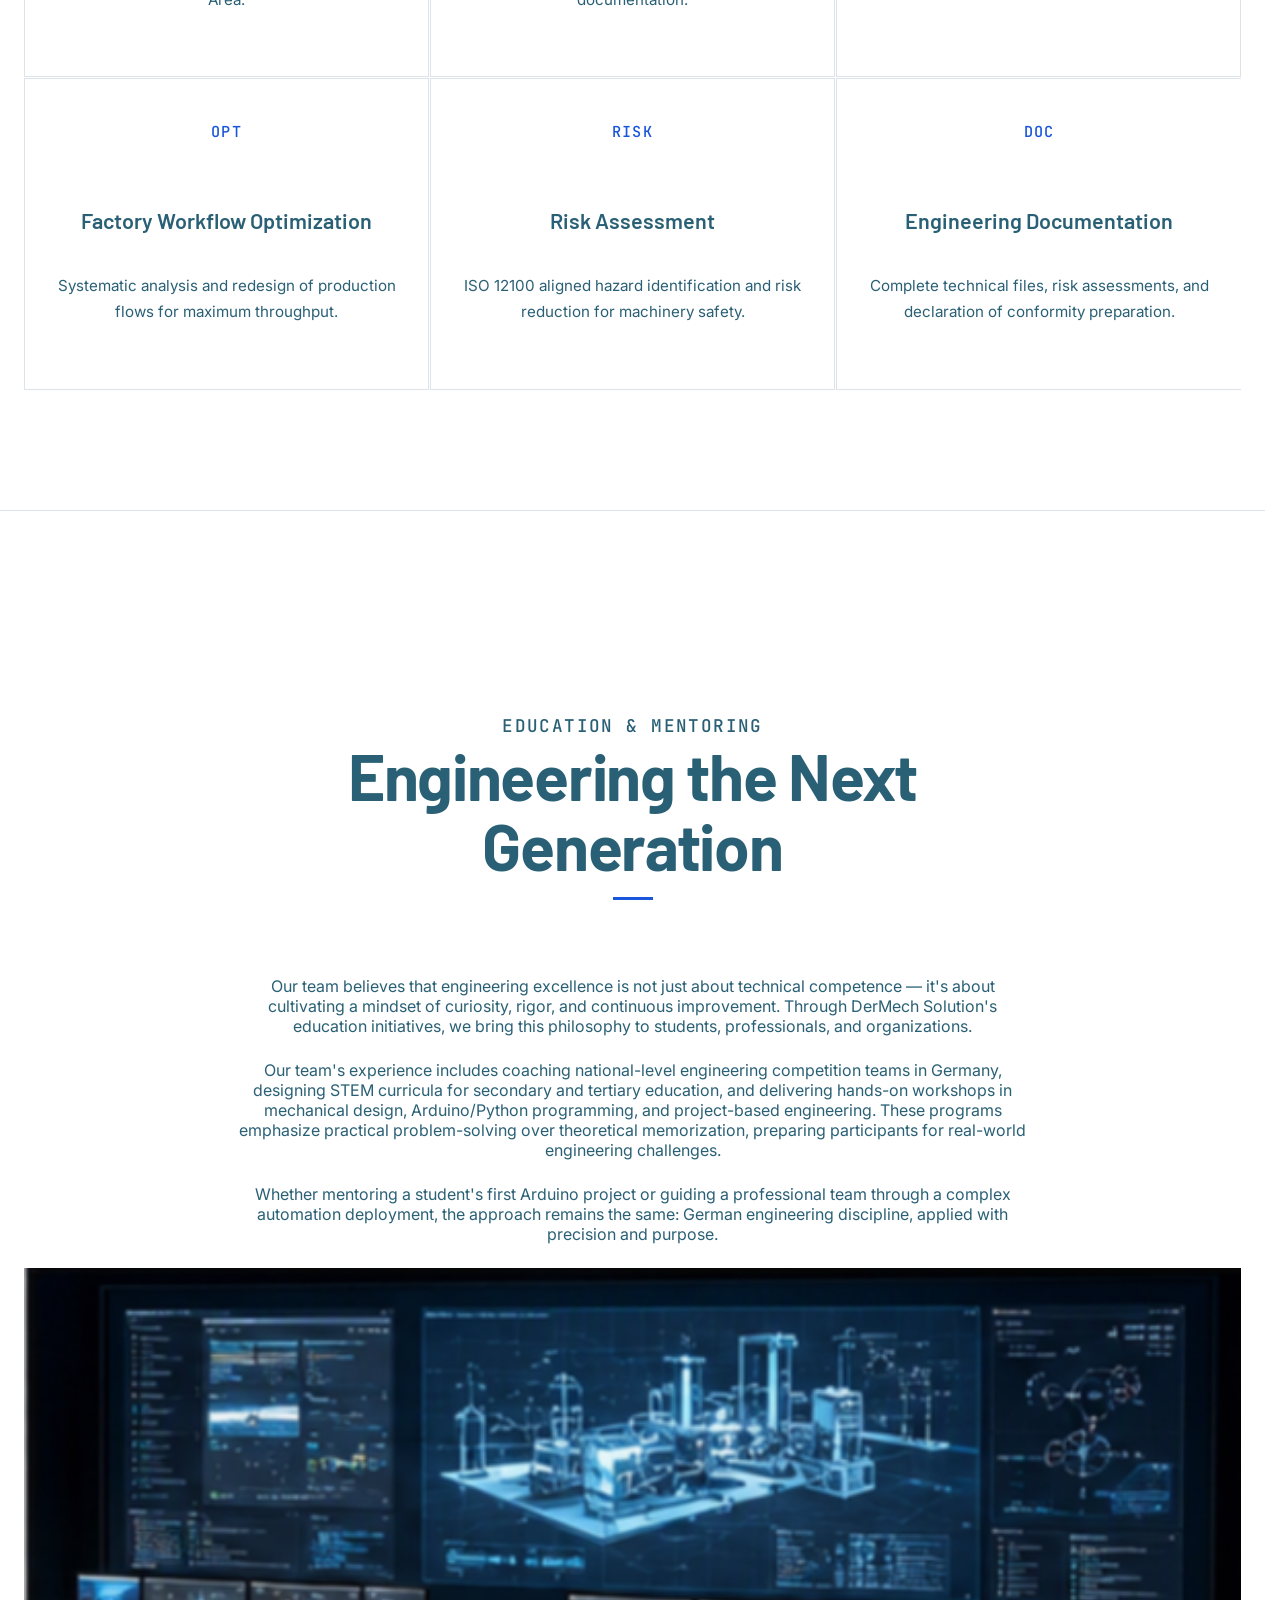
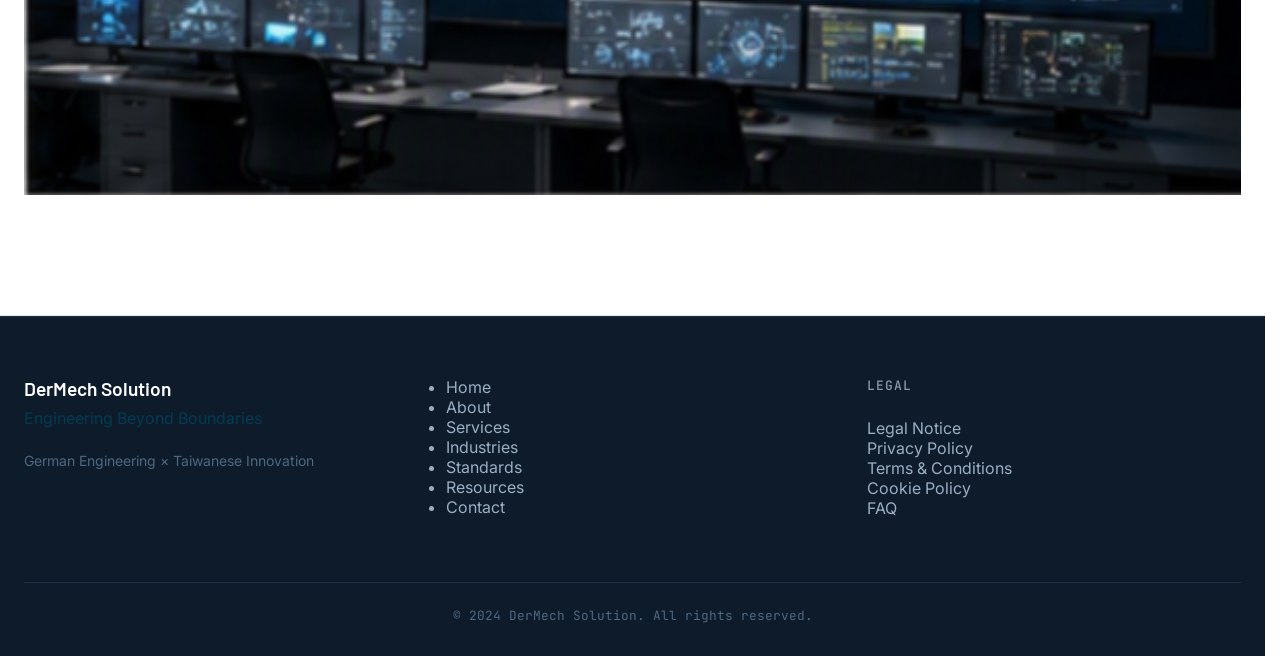
==== commit 3eff6110: "Enhance website with German engineering content and new pages - Add comprehensive German (DE) transl" ====
--- a/about.html
+++ b/about.html
@@ -34,6 +34,7 @@
         <li><a href="services.html" data-en="Services" data-de="Leistungen" data-zh="服務項目">Services</a></li>
         <li><a href="industries.html" data-en="Industries" data-de="Branchen" data-zh="服務產業">Industries</a></li>
         <li><a href="standards.html" data-en="Standards" data-de="Standards" data-zh="工程標準">Standards</a></li>
+        <li><a href="resources.html" data-en="Resources" data-de="Ressourcen" data-zh="資源中心">Resources</a></li>
         <li><a href="contact.html" data-en="Contact" data-de="Kontakt" data-zh="聯絡我們">Contact</a></li>
         <li class="nav-lang-mobile">
           <button id="langToggleMobile" class="btn-lang btn-lang-mobile">EN | DE | 中</button>
@@ -234,12 +235,19 @@
             <li><a href="services.html" data-en="Services" data-de="Leistungen" data-zh="服務">Services</a></li>
             <li><a href="industries.html" data-en="Industries" data-de="Branchen" data-zh="產業">Industries</a></li>
             <li><a href="standards.html" data-en="Standards" data-de="Standards" data-zh="標準">Standards</a></li>
+            <li><a href="resources.html" data-en="Resources" data-de="Ressourcen" data-zh="資源中心">Resources</a></li>
             <li><a href="contact.html" data-en="Contact" data-de="Kontakt" data-zh="聯繫">Contact</a></li>
           </ul>
         </nav>
         <div>
-          <p class="caption" data-en="CONTACT" data-de="KONTAKT" data-zh="聯繫方式">CONTACT</p>
-          <p style="margin-top: 0.5rem;">info@dermech-etc.com</p>
+          <p class="caption" data-en="LEGAL" data-de="RECHTLICHES" data-zh="法律">LEGAL</p>
+          <ul style="list-style: none; margin-top: 1rem;">
+            <li><a href="legal.html" data-en="Legal Notice" data-de="Impressum" data-zh="法律聲明">Legal Notice</a></li>
+            <li><a href="privacy.html" data-en="Privacy Policy" data-de="Datenschutz" data-zh="隱私權政策">Privacy Policy</a></li>
+            <li><a href="terms.html" data-en="Terms & Conditions" data-de="AGB" data-zh="條款與條件">Terms & Conditions</a></li>
+            <li><a href="cookies.html" data-en="Cookie Policy" data-de="Cookie-Richtlinie" data-zh="Cookie 政策">Cookie Policy</a></li>
+            <li><a href="faq.html" data-en="FAQ" data-de="FAQ" data-zh="常見問題">FAQ</a></li>
+          </ul>
         </div>
       </div>
       <div class="copyright" data-en="© 2024 DerMech Solution. All rights reserved." data-de="© 2024 DerMech Solution. Alle Rechte vorbehalten." data-zh="© 2024 德機智造 版權所有">© 2024 DerMech Solution. All rights reserved.</div>
--- a/assets/css/style.css
+++ b/assets/css/style.css
@@ -340,6 +340,19 @@
 
 /* Mobile */
 @media (max-width: 768px) {
+  .navbar {
+    min-height: 60px;
+  }
+
+  .nav-logo {
+    height: 48px;
+  }
+
+  .nav-container {
+    padding: 0 1rem;
+    gap: 0.5rem;
+  }
+
   .nav-links {
     display: none;
     position: fixed;
@@ -693,6 +706,8 @@
   background-color: #FFFFFF;
   border-bottom: 1px solid var(--color-border);
   padding: 60px 0;
+  display: grid;
+  grid-template-columns: repeat(4, 1fr);
 }
 
 .stat-item {
@@ -960,7 +975,7 @@
 .feature-card,
 .industry-card {
   background: #FFFFFF;
-  border: 1px solid var(--color-border);
+  border: 1px solid #DDE3EA;
   color: var(--color-text-third);
   padding: 2rem;
   transition: border-color 0.2s ease, box-shadow 0.2s ease, transform 0.2s ease;
@@ -997,7 +1012,7 @@
 .section-offwhite .card,
 .section-offwhite .service-card {
   background: #FFFFFF;
-  border-color: var(--color-border);
+  border-color: #DDE3EA;
 }
 
 /* === CTA BANNER === */
@@ -1016,17 +1031,9 @@
   font-size: clamp(2rem, 4vw, 3.5rem);
   font-weight: 700;
   color: var(--color-text-third);
+  line-height: 1.1;
   margin-bottom: 1rem;
 }
-
-.cta-section p,
-.cta-banner p {
-  color: var(--color-text-third);
-  font-size: 1.2rem;
-  margin-bottom: 2rem;
-}
-
-
 
 
 
@@ -1072,7 +1079,7 @@
 /* === RESPONSIVE — MOBILE (max 768px) === */
 @media (max-width: 768px) {
   .stats-bar {
-    grid-template-columns: 1fr;
+    grid-template-columns: repeat(2, 1fr);
   }
   .stat-item {
     border-right: none;
@@ -1186,4 +1193,373 @@
     animation: none !important;
     scroll-behavior: auto !important;
   }
+}
+
+/* === NEW PAGE STYLES === */
+
+/* FAQ Accordion */
+.faq-item {
+  border: 1px solid var(--color-border);
+  margin-bottom: 1rem;
+  background: #FFFFFF;
+  transition: border-color 0.2s ease;
+}
+
+.faq-item:hover {
+  border-color: var(--color-accent);
+}
+
+.faq-question {
+  width: 100%;
+  padding: 1.5rem 2rem;
+  background: none;
+  border: none;
+  text-align: left;
+  cursor: pointer;
+  display: flex;
+  justify-content: space-between;
+  align-items: center;
+  gap: 1rem;
+  font-family: var(--font-body);
+  font-size: 1.1rem;
+  font-weight: 600;
+  color: var(--color-text-third);
+  transition: color 0.2s ease;
+}
+
+.faq-question:hover {
+  color: var(--color-accent);
+}
+
+.faq-icon {
+  font-size: 1.5rem;
+  font-weight: 300;
+  color: var(--color-accent);
+  flex-shrink: 0;
+  transition: transform 0.3s ease;
+}
+
+.faq-item.active .faq-icon {
+  transform: rotate(45deg);
+}
+
+.faq-answer {
+  max-height: 0;
+  overflow: hidden;
+  transition: max-height 0.3s ease, padding 0.3s ease;
+}
+
+.faq-item.active .faq-answer {
+  max-height: 500px;
+}
+
+.faq-answer-content {
+  padding: 0 2rem 1.5rem;
+  color: var(--color-text-third);
+  line-height: 1.7;
+}
+
+.faq-answer-content p {
+  margin-bottom: 0;
+}
+
+/* Case Study Cards */
+.case-study {
+  background: #FFFFFF;
+  border: 1px solid var(--color-border);
+  padding: 3rem;
+  margin-bottom: 3rem;
+  transition: border-color 0.2s ease, box-shadow 0.2s ease;
+}
+
+.case-study:hover {
+  border-color: var(--color-accent);
+  box-shadow: 0 8px 32px rgba(26, 86, 219, 0.10);
+}
+
+.case-study-header {
+  margin-bottom: 2rem;
+  padding-bottom: 1.5rem;
+  border-bottom: 1px solid var(--color-border);
+}
+
+.case-study-meta {
+  display: flex;
+  gap: 1rem;
+  margin-bottom: 0.5rem;
+  flex-wrap: wrap;
+}
+
+.case-study-tag {
+  background: var(--color-accent-tint);
+  color: var(--color-accent);
+  padding: 0.25rem 0.75rem;
+  font-family: var(--font-mono);
+  font-size: 0.75rem;
+  font-weight: 500;
+  text-transform: uppercase;
+  letter-spacing: 0.05em;
+}
+
+.case-study-title {
+  font-family: var(--font-display);
+  font-size: clamp(1.75rem, 3vw, 2.5rem);
+  font-weight: 700;
+  color: var(--color-text-third);
+  margin-bottom: 0.5rem;
+}
+
+.case-study-section {
+  margin-bottom: 2rem;
+}
+
+.case-study-section h4 {
+  font-family: var(--font-display);
+  font-size: 1.1rem;
+  font-weight: 600;
+  color: var(--color-accent);
+  text-transform: uppercase;
+  letter-spacing: 0.05em;
+  margin-bottom: 0.75rem;
+}
+
+.case-study-section p,
+.case-study-section li {
+  color: var(--color-text-third);
+  line-height: 1.7;
+  margin-bottom: 0.5rem;
+}
+
+.case-study-section ul {
+  list-style: none;
+  padding-left: 0;
+}
+
+.case-study-section ul li {
+  padding-left: 1.5rem;
+  position: relative;
+}
+
+.case-study-section ul li::before {
+  content: "→";
+  position: absolute;
+  left: 0;
+  color: var(--color-accent);
+  font-family: var(--font-mono);
+  font-weight: 700;
+}
+
+.case-image-placeholder {
+  background: var(--color-bg-alt);
+  border: 1px solid var(--color-border);
+  padding: 3rem;
+  text-align: center;
+  color: var(--color-text-muted);
+  font-family: var(--font-mono);
+  font-size: 0.875rem;
+  margin-top: 1rem;
+}
+
+/* Resource Cards */
+.resource-card {
+  background: #FFFFFF;
+  border: 1px solid var(--color-border);
+  padding: 2rem;
+  transition: border-color 0.2s ease, box-shadow 0.2s ease, transform 0.2s ease;
+  display: flex;
+  flex-direction: column;
+  gap: 1rem;
+}
+
+.resource-card:hover {
+  border-color: var(--color-accent);
+  box-shadow: 0 8px 32px rgba(26, 86, 219, 0.10);
+  transform: translateY(-2px);
+}
+
+.resource-card h3 {
+  font-family: var(--font-display);
+  font-size: 1.25rem;
+  font-weight: 600;
+  color: var(--color-text-third);
+  margin-bottom: 0.25rem;
+}
+
+.resource-card p {
+  font-size: 0.95rem;
+  color: var(--color-text-third);
+  line-height: 1.6;
+  margin-bottom: 0;
+}
+
+.resource-meta {
+  font-family: var(--font-mono);
+  font-size: 0.75rem;
+  color: var(--color-text-muted);
+  text-transform: uppercase;
+  letter-spacing: 0.05em;
+}
+
+/* Legal Page Styles */
+.legal-section {
+  margin-bottom: 3rem;
+}
+
+.legal-section h2 {
+  font-family: var(--font-display);
+  font-size: 1.75rem;
+  font-weight: 600;
+  color: var(--color-text-third);
+  margin-bottom: 1rem;
+  padding-bottom: 0.5rem;
+  border-bottom: 2px solid var(--color-accent);
+}
+
+.legal-section h3 {
+  font-family: var(--font-display);
+  font-size: 1.25rem;
+  font-weight: 600;
+  color: var(--color-text-third);
+  margin: 1.5rem 0 0.75rem;
+}
+
+.legal-section p,
+.legal-section li {
+  color: var(--color-text-third);
+  line-height: 1.7;
+  margin-bottom: 0.75rem;
+}
+
+.legal-section ul {
+  list-style: none;
+  padding-left: 0;
+}
+
+.legal-section ul li {
+  padding-left: 1.5rem;
+  position: relative;
+}
+
+.legal-section ul li::before {
+  content: "—";
+  position: absolute;
+  left: 0;
+  color: var(--color-accent);
+}
+
+.legal-info-grid {
+  display: grid;
+  grid-template-columns: repeat(2, 1fr);
+  gap: 1.5rem;
+  margin-bottom: 2rem;
+}
+
+.legal-info-item {
+  padding: 1.5rem;
+  background: #FFFFFF;
+  border: 1px solid var(--color-border);
+}
+
+.legal-info-label {
+  font-family: var(--font-mono);
+  font-size: 0.75rem;
+  font-weight: 500;
+  text-transform: uppercase;
+  letter-spacing: 0.08em;
+  color: var(--color-accent);
+  margin-bottom: 0.5rem;
+}
+
+.legal-info-value {
+  font-size: 1rem;
+  color: var(--color-text-third);
+  line-height: 1.6;
+}
+
+/* Cookie table */
+.cookie-table {
+  width: 100%;
+  border-collapse: collapse;
+  margin: 2rem 0;
+}
+
+.cookie-table th,
+.cookie-table td {
+  padding: 1rem 1.5rem;
+  text-align: left;
+  border-bottom: 1px solid var(--color-border);
+}
+
+.cookie-table th {
+  background: var(--color-bg-alt);
+  font-family: var(--font-mono);
+  font-size: 0.8rem;
+  font-weight: 600;
+  text-transform: uppercase;
+  letter-spacing: 0.05em;
+  color: var(--color-text-third);
+}
+
+.cookie-table td {
+  color: var(--color-text-third);
+  line-height: 1.6;
+}
+
+.cookie-table code {
+  background: var(--color-bg-alt);
+  padding: 0.2rem 0.5rem;
+  font-family: var(--font-mono);
+  font-size: 0.85rem;
+  border: 1px solid var(--color-border);
+}
+
+/* Responsive for legal grid */
+@media (max-width: 768px) {
+  .legal-info-grid {
+    grid-template-columns: 1fr;
+  }
+}
+
+/* Newsletter form in resources */
+.newsletter-form {
+  display: flex;
+  gap: 1rem;
+  margin-top: 1.5rem;
+  flex-wrap: wrap;
+}
+
+.newsletter-form input {
+  flex: 1;
+  min-width: 250px;
+  padding: 1rem 1.25rem;
+  border: 1px solid var(--color-border);
+  background: #FFFFFF;
+  color: var(--color-text-third);
+  font-family: var(--font-body);
+  font-size: 1rem;
+}
+
+.newsletter-form input:focus {
+  outline: none;
+  border-color: var(--color-accent);
+}
+
+/* Resource section layout */
+.resource-grid {
+  display: grid;
+  grid-template-columns: repeat(3, 1fr);
+  gap: 2rem;
+  margin-top: 3rem;
+}
+
+@media (max-width: 1024px) {
+  .resource-grid {
+    grid-template-columns: repeat(2, 1fr);
+  }
+}
+
+@media (max-width: 768px) {
+  .resource-grid {
+    grid-template-columns: 1fr;
+  }
 }
